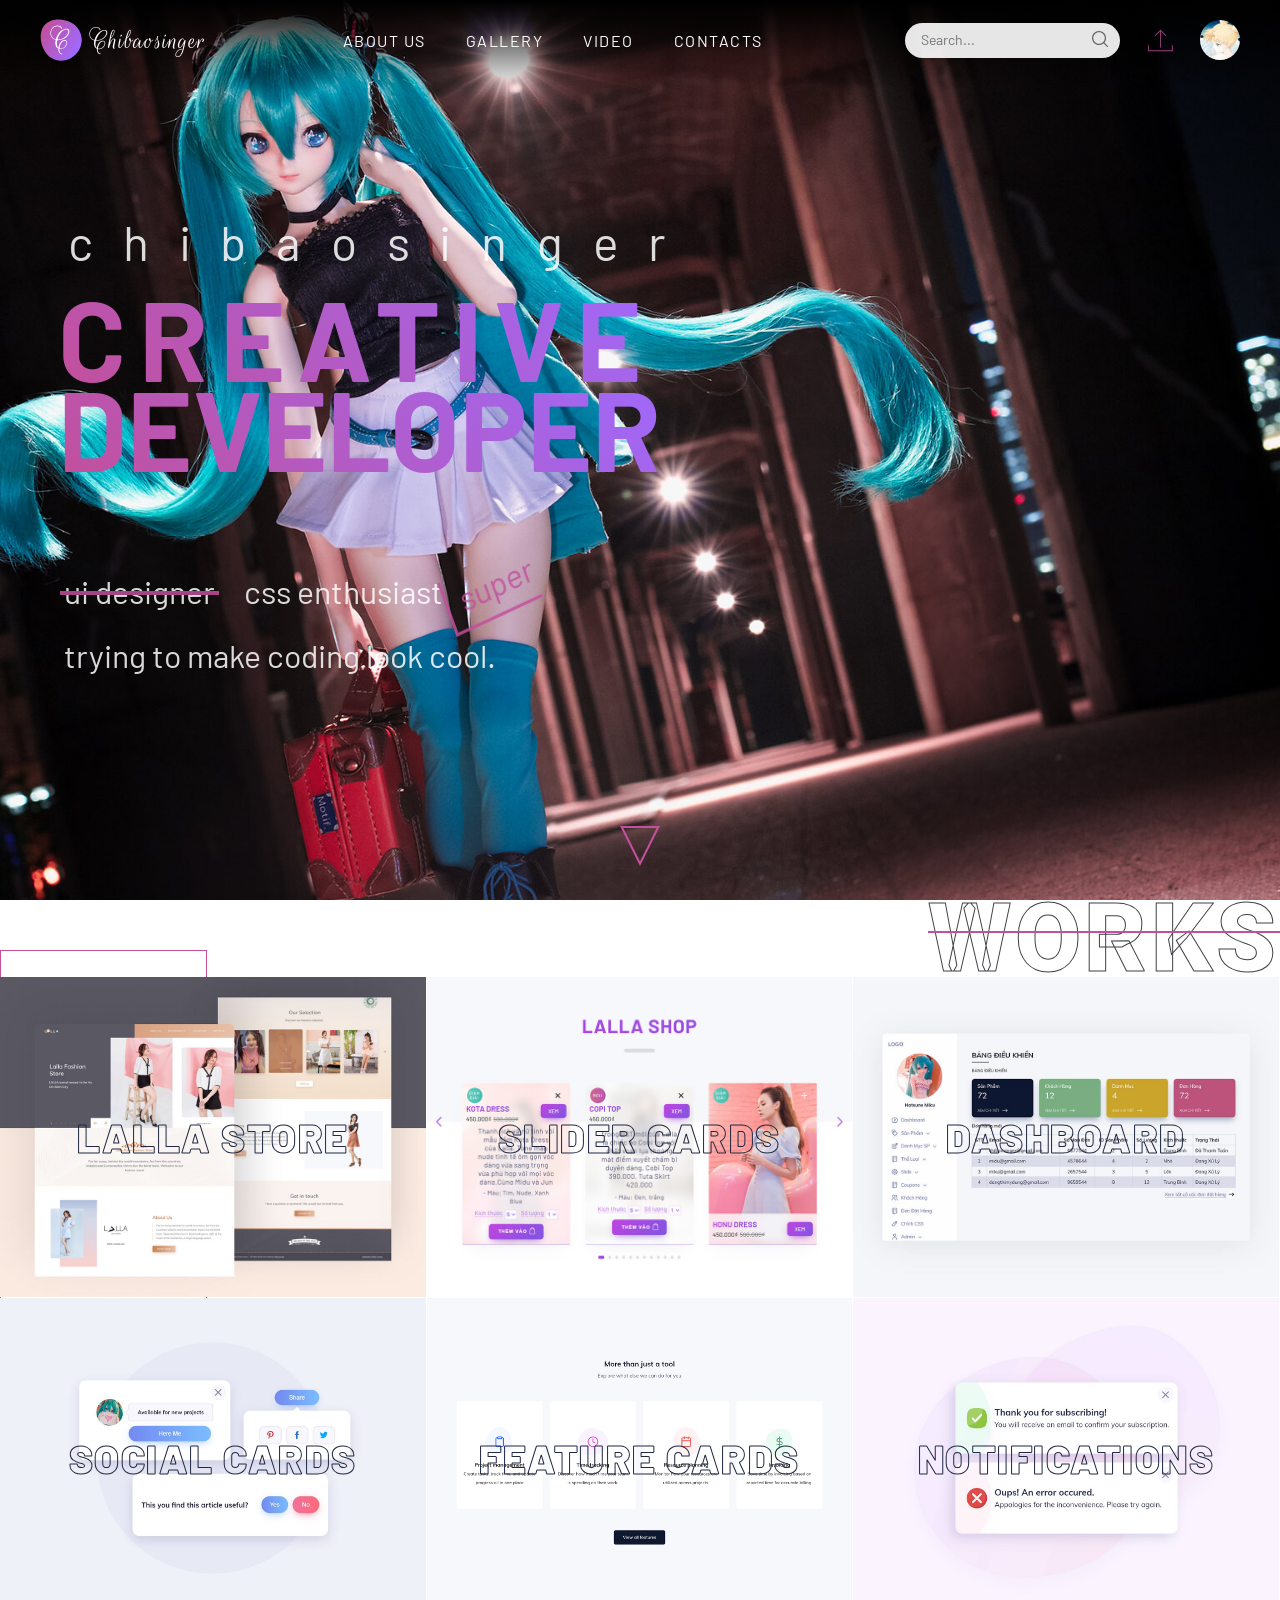
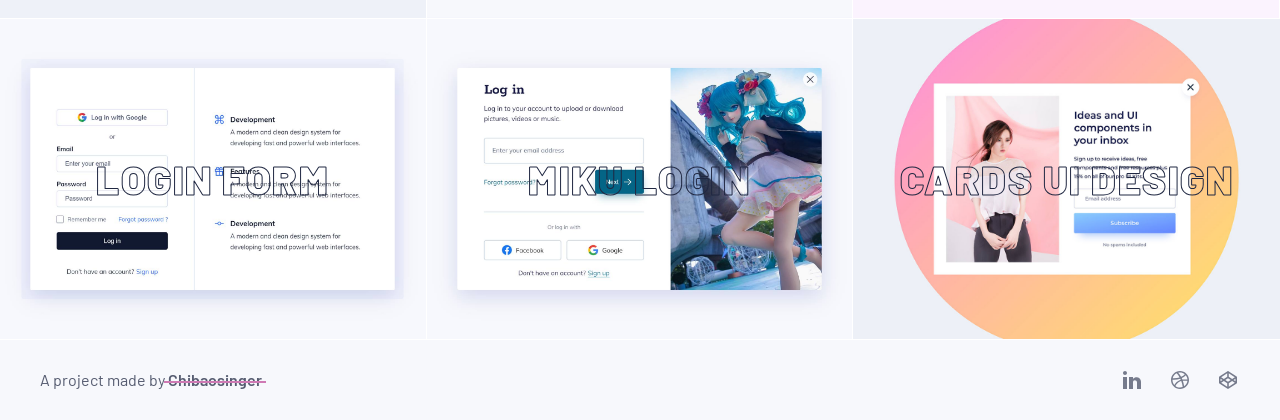
==== index.html @ 32fec5f3 "upload dailyui" ====
<!DOCTYPE html>
<html lang="en">
<head>
    <meta charset="UTF-8">
    <meta name="viewport" content="width=device-width, initial-scale=1.0">
    <title>Chibaosinger | Daily ui</title>
    <link rel="stylesheet" href="css/main.css">

    <!-- Global site tag (gtag.js) - Google Analytics -->
    <script async src="https://www.googletagmanager.com/gtag/js?id=G-BE1BBTVYL0"></script>
    <script>
        window.dataLayer = window.dataLayer || [];

        function gtag() {
            dataLayer.push(arguments);
        }
        gtag('js', new Date());

        gtag('config', 'G-BE1BBTVYL0');
    </script>

    <!-- icon and title -->
    <link rel="shortcut icon" href="assets/favicon.ico" />

    <meta name="description"
        content="daily ui, front-end enthusiast." />

    <meta name="keywords"
        content="chibaosinger, chibaosinger designer,graphic design,ui design,web design" />

    <meta property="og:title" content="chibaosinger" />
    <meta property="og:description"
        content="daily ui, front-end enthusiast." />
        <meta name="image" property="og:image" content="assets/fb_thumb.jpg" />
        <meta property="og:url" content="https://chibao121096.web.app/" />
    
</head>
<body>
    
    <div class="loader">
        <div class="loader__content">
            <span class="loader__item"></span>
            <p class="loader__text">loading...</p>
        </div>
    </div>

    <div class="wrapper" data-theme="">

        <!--Navigation-->
        <nav class="mainNav">

            <!--Menu Mobile-->
            <div class="mainNav__mobile">
    
                <div class="mainNav__mobileLinks">
                    <a href="index.html" class="mainNav__mobileLink">About Us</a>
                    <a href="https://www.youtube.com/channel/UCbzJMya81gOqGFD9CKg3mMw" class="mainNav__mobileLink">Gallery</a>
                    <a href="https://www.youtube.com/channel/UCbzJMya81gOqGFD9CKg3mMw" class="mainNav__mobileLink">Video</a>
                    <a href="index.html" class="mainNav__mobileLink">Contacts</a>
                </div>
    
                <div class="mainNav__menuIcon close">
                    <span></span>
                </div>
            </div>
            <!--end Menu Mobile-->

            <div class="mainNav__content">
                <a href="" class="mainNav__logo">
                    <img src="assets/logo.svg" alt="">
                    <p>Chibaosinger</p>
                </a>

                <div class="mainNav__links">
                    <a href="index.html" class="mainNav__link">About Us</a>
                    <a href="https://www.youtube.com/channel/UCbzJMya81gOqGFD9CKg3mMw" class="mainNav__link">Gallery</a>
                    <a href="https://www.youtube.com/channel/UCbzJMya81gOqGFD9CKg3mMw" class="mainNav__link">Video</a>
                    <a href="" class="mainNav__link">Contacts</a>
                </div>

                <div class="mainNav__menu">
                    <div class="mainNav__input">
                        <input type="search" placeholder="Search...">
                        <button class="mainNav__btnSearch" type="submit"> <img src="assets/icon-search.svg" alt=""></button>
                    </div>

                    <div class="mainNav__upload">
                        <?xml version="1.0"?>
                        <svg xmlns="http://www.w3.org/2000/svg" xmlns:xlink="http://www.w3.org/1999/xlink" version="1.1" id="Capa_1" x="0px" y="0px" viewBox="0 0 56 56" style="enable-background:new 0 0 56 56;" xml:space="preserve" width="512px" height="512px" class=""><g><g>
                            <path d="M16,17.999c0.256,0,0.512-0.098,0.707-0.293L27,7.413v35.586c0,0.553,0.448,1,1,1s1-0.447,1-1V7.413l10.293,10.293   c0.195,0.195,0.451,0.293,0.707,0.293s0.512-0.098,0.707-0.293c0.391-0.391,0.391-1.023,0-1.414L28.708,4.293   c-0.092-0.093-0.203-0.166-0.326-0.217c-0.244-0.101-0.52-0.101-0.764,0c-0.123,0.051-0.233,0.124-0.326,0.217L15.293,16.292   c-0.391,0.391-0.391,1.023,0,1.414C15.488,17.902,15.744,17.999,16,17.999z" data-original="#000000" class="active-path" data-old_color="#000000" fill="#000000"/>
                            <path d="M55,37.999c-0.552,0-1,0.447-1,1v11H2v-11c0-0.553-0.448-1-1-1s-1,0.447-1,1v13h56v-13C56,38.447,55.552,37.999,55,37.999z   " data-original="#000000" class="active-path" data-old_color="#000000" fill="#000000"/>
                        </g></g> </svg>

                    </div>

                    <div class="mainNav__profile">
                        <div class="mainNav__iconProfile">
                            <img src="assets/profile.jpg" alt="">
                        </div>

                        <div class="mainNav__profileMenu">
                            <a href="#" class="mainNav__profileText account"> <?xml version="1.0"?>
                                <svg xmlns="http://www.w3.org/2000/svg" xmlns:xlink="http://www.w3.org/1999/xlink" version="1.1" id="Capa_1" x="0px" y="0px" viewBox="0 0 483.5 483.5" style="enable-background:new 0 0 483.5 483.5;" xml:space="preserve" width="512px" height="512px"><g><g>
                                    <g>
                                        <path d="M430.75,471.2v-67.8c0-83.9-55-155.2-130.7-179.8c36.4-20.5,61.1-59.5,61.1-104.2c0-65.8-53.6-119.4-119.4-119.4    s-119.4,53.6-119.4,119.4c0,44.7,24.7,83.7,61.1,104.2c-75.8,24.6-130.7,95.9-130.7,179.8v67.8c0,6.8,5.5,12.3,12.3,12.3h353.6    C425.25,483.4,430.75,478,430.75,471.2z M146.75,119.4c0-52.3,42.6-94.9,94.9-94.9s94.9,42.6,94.9,94.9s-42.6,94.9-94.9,94.9    S146.75,171.7,146.75,119.4z M406.25,458.9H77.05v-55.6c0-90.7,73.8-164.6,164.6-164.6s164.6,73.8,164.6,164.6V458.9z" data-original="#000000" class="active-path" data-old_color="#000000" fill="#202842"/>
                                    </g>
                                </g></g> </svg>
                                Profile</a>
                            <a href="#" class="mainNav__profileText"> <?xml version="1.0"?>
                                <svg xmlns="http://www.w3.org/2000/svg" height="512px" viewBox="0 0 431.66 431" width="512px"><g><path d="m75.375 370.960938c2.796875 1.996093 6.421875 2.417968 9.601562 1.117187l110.167969-45.09375c1.625-.664063 3.046875-1.746094 4.121094-3.132813l161.113281-208.03125c10.308594-13.3125 14.863282-30.203124 12.636719-46.898437-2.222656-16.691406-11.039063-31.800781-24.480469-41.949219l-18.53125-14c-27.578125-20.683594-66.644531-15.457031-87.816406 11.75l-161.917969 209.515625c-1.230469 1.597657-1.953125 3.53125-2.070312 5.542969l-7 122.46875c-.195313 3.429688 1.382812 6.71875 4.175781 8.710938zm21.6875-110.753907 73.585938 55.1875-78.578126 32.160157zm92.070312 44.050781-87.175781-65.378906 131.488281-170.140625 86.964844 66.019531zm68.878907-267.308593c14.453125-18.566407 41.113281-22.136719 59.9375-8.019531l18.53125 14c9.175781 6.925781 15.191406 17.238281 16.710937 28.632812 1.519532 11.394531-1.589844 22.921875-8.628906 32.011719l-11.90625 15.371093-86.980469-66.03125zm0 0" data-original="#000000" class="active-path" data-old_color="#000000" fill="#202842"/><path d="m421.660156 411.367188h-411.660156c-5.523438 0-10 4.476562-10 10 0 5.523437 4.476562 10 10 10h411.660156c5.523438 0 10-4.476563 10-10 0-5.523438-4.476562-10-10-10zm0 0" data-original="#000000" class="active-path" data-old_color="#000000" fill="#202842"/></g> </svg>
                                Edit profile</a>
                            <a href="#" class="mainNav__profileText fixedIconSetting"> <svg class="iconSetting" xmlns="http://www.w3.org/2000/svg" viewBox="0 0 32 32"><g data-name="Layer 2"><path d="M21.87,28.82h-11a3.24,3.24,0,0,1-2.83-1.54l-5.78-10a2.6,2.6,0,0,1,0-2.63l5.78-10a3.24,3.24,0,0,1,2.83-1.54h11A3.24,3.24,0,0,1,24.7,4.72l5.78,10a2.6,2.6,0,0,1,0,2.63l-5.78,10A3.24,3.24,0,0,1,21.87,28.82Zm-11-24.14a1.77,1.77,0,0,0-1.54.79l-5.78,10a1.1,1.1,0,0,0,0,1.13l5.78,10a1.77,1.77,0,0,0,1.54.79h11a1.77,1.77,0,0,0,1.54-.79l5.78-10a1.1,1.1,0,0,0,0-1.13l-5.78-10a1.77,1.77,0,0,0-1.54-.79Z"/><path d="M16.37,21.75A5.75,5.75,0,1,1,22.12,16,5.76,5.76,0,0,1,16.37,21.75Zm0-10A4.25,4.25,0,1,0,20.62,16,4.25,4.25,0,0,0,16.37,11.75Z"/></g></svg>
                                Setting account</a>
                            <a href="#" class="mainNav__profileText"> <?xml version="1.0"?>
                                <svg xmlns="http://www.w3.org/2000/svg" xmlns:xlink="http://www.w3.org/1999/xlink" version="1.1" id="Capa_1" x="0px" y="0px" viewBox="0 0 56 56" style="enable-background:new 0 0 56 56;" xml:space="preserve" width="512px" height="512px"><g><g>
                                    <path d="M35.31,5.042c-0.532-0.155-1.085,0.15-1.24,0.68s0.149,1.085,0.68,1.24C44.906,9.932,52,19.405,52,30   c0,13.233-10.767,24-24,24S4,43.233,4,30C4,19.392,11.105,9.915,21.279,6.953c0.53-0.154,0.835-0.709,0.681-1.239   c-0.153-0.53-0.708-0.839-1.239-0.681C9.698,8.241,2,18.508,2,30c0,14.337,11.663,26,26,26s26-11.663,26-26   C54,18.522,46.314,8.26,35.31,5.042z" data-original="#000000" class="active-path" data-old_color="#000000" fill="#202842"/>
                                    <path d="M28,27c0.553,0,1-0.447,1-1V1c0-0.553-0.447-1-1-1s-1,0.447-1,1v25C27,26.553,27.447,27,28,27z" data-original="#000000" class="active-path" data-old_color="#000000" fill="#202842"/>
                                </g></g> </svg>
                                Log out</a>
                        </div>
                    </div>

                    <div class="mainNav__menuIcon open">
                        <span></span>
                    </div>
                </div>
            </div>
            
        </nav>
        <!--end Navigation-->

        <!--Header-->
        <header class="mainHeading">
        </header>
        <!-- end Header-->

        <!--Video-->
        <section class="videos">
            <div class="mainTitle"><h3 class="sectionTitle">works</h3></div>
            <div class="videos__content"></div>

            <div class="modal">

                <div class="modal__container">
                    <i class="modal__icon">
                        <svg version="1.1" viewBox="0 0 24 24" xmlns="http://www.w3.org/2000/svg"
                            xmlns:xlink="http://www.w3.org/1999/xlink">
                            <g fill="">
                                <path opacity="0" d="M0,0h24v24h-24Z" transform="matrix(-1,1.22465e-16,-1.22465e-16,-1,24,24)">
                                </path>
                                <path
                                    d="M13.41,12l4.3,-4.29l6.9121e-08,-6.91211e-08c0.392122,-0.392122 0.392122,-1.02788 -1.38242e-07,-1.42c-0.392122,-0.392122 -1.02788,-0.392122 -1.42,1.38242e-07l-4.29,4.3l-4.29,-4.3l6.9121e-08,6.91211e-08c-0.392122,-0.392122 -1.02788,-0.392122 -1.42,-1.38242e-07c-0.392122,0.392122 -0.392122,1.02788 -1.38242e-07,1.42c0,0 0,1.77636e-15 0,1.77636e-15l4.3,4.29l-4.3,4.29l2.29995e-08,-2.28117e-08c-0.392122,0.38892 -0.394718,1.02208 -0.00579837,1.4142c0.00192484,0.00194069 0.00385763,0.00387348 0.00579832,0.00579832l-3.12092e-08,-3.14662e-08c0.38892,0.392122 1.02208,0.394718 1.4142,0.00579839c0.00194069,-0.00192484 0.00387348,-0.00385763 0.00579832,-0.00579832l4.29,-4.3l4.29,4.3l-3.12092e-08,-3.14662e-08c0.38892,0.392122 1.02208,0.394718 1.4142,0.00579839c0.00194069,-0.00192484 0.00387348,-0.00385763 0.00579832,-0.00579832l4.18882e-08,-4.15461e-08c0.392122,-0.38892 0.394718,-1.02208 0.00579824,-1.4142c-0.00192484,-0.00194069 -0.00385763,-0.00387348 -0.00579832,-0.00579832Z">
                                </path>
                            </g>
                        </svg>
                    </i>

                    <div class="modal__video">
                        <div class="modal__code">
                            <iframe width="1920" height="1080" src="" frameborder="0"
                                allow="accelerometer; autoplay; encrypted-media; gyroscope; picture-in-picture"
                                allowfullscreen></iframe>
                        </div>
                    </div>

                </div>

            </div>
        </section>
        <!--end Video-->

        <div class="backTop"></div>

        <!--Footer-->
        <footer class="footer">
            <p class="footer__text">A project made by <a href="https://www.facebook.com/profile.php?id=100022732097900" target="_blank" rel="noopener"
                    class="link">Chibaosinger</a></p>
            <div class="footer__icons">

                <a href="#" target="_blank" rel="noopener"
                    class="footer__icon linkedin"><span></span>
                    <p>Linkedin</p>
                </a>

                <a href="#" target="_blank" rel="noopener"
                    class="footer__icon dribbble"><span></span>
                    <p>Dribbble</p>
                </a>

                <a href="#" target="_blank" rel="noopener"
                    class="footer__icon codepen"><span></span>
                    <p>Codepen</p>
                </a>
            </div>
        </footer>
        <!--end Footer-->

        <!--Control Menu-->
        <div class="controlMenu">
            <a class="controlMenu__icon">
                <?xml version="1.0"?>
                <svg xmlns="http://www.w3.org/2000/svg" xmlns:xlink="http://www.w3.org/1999/xlink" version="1.1" id="Capa_1" x="0px" y="0px" viewBox="0 0 476.912 476.912" style="enable-background:new 0 0 476.912 476.912;" xml:space="preserve" width="512px" height="512px"><g><g>
                    <g>
                        <path d="M461.776,209.408L249.568,4.52c-6.182-6.026-16.042-6.026-22.224,0L15.144,209.4c-3.124,3.015-4.888,7.17-4.888,11.512    c0,8.837,7.164,16,16,16h28.2v224c0,8.837,7.163,16,16,16h112c8.837,0,16-7.163,16-16v-128h80v128c0,8.837,7.163,16,16,16h112    c8.837,0,16-7.163,16-16v-224h28.2c4.338,0,8.489-1.761,11.504-4.88C468.301,225.678,468.129,215.549,461.776,209.408z     M422.456,220.912c-8.837,0-16,7.163-16,16v224h-112v-128c0-8.837-7.163-16-16-16h-80c-8.837,0-16,7.163-16,16v128h-112v-224    c0-8.837-7.163-16-16-16h-28.2l212.2-204.88l212.28,204.88H422.456z" data-original="#000000" class="active-path" data-old_color="#000000" fill="#202842"/>
                    </g>
                </g></g> </svg>

                <p class="controlMenu__name">Home</p>
            </a>

            <a href="https://www.youtube.com/watch?v=fgOBjSFCDj8" class="controlMenu__icon">
                <?xml version="1.0"?>
                <svg xmlns="http://www.w3.org/2000/svg" xmlns:xlink="http://www.w3.org/1999/xlink" version="1.1" id="Capa_1" x="0px" y="0px" viewBox="0 0 58 58" style="enable-background:new 0 0 58 58;" xml:space="preserve" width="512px" height="512px" class=""><g><g>
                    <path d="M57,6H1C0.448,6,0,6.447,0,7v44c0,0.553,0.448,1,1,1h56c0.552,0,1-0.447,1-1V7C58,6.447,57.552,6,57,6z M56,50H2V8h54V50z" data-original="#000000" class="active-path" data-old_color="#000000" fill="#202842"/>
                    <path d="M16,28.138c3.071,0,5.569-2.498,5.569-5.568C21.569,19.498,19.071,17,16,17s-5.569,2.498-5.569,5.569   C10.431,25.64,12.929,28.138,16,28.138z M16,19c1.968,0,3.569,1.602,3.569,3.569S17.968,26.138,16,26.138s-3.569-1.601-3.569-3.568   S14.032,19,16,19z" data-original="#000000" class="active-path" data-old_color="#000000" fill="#202842"/>
                    <path d="M7,46c0.234,0,0.47-0.082,0.66-0.249l16.313-14.362l10.302,10.301c0.391,0.391,1.023,0.391,1.414,0s0.391-1.023,0-1.414   l-4.807-4.807l9.181-10.054l11.261,10.323c0.407,0.373,1.04,0.345,1.413-0.062c0.373-0.407,0.346-1.04-0.062-1.413l-12-11   c-0.196-0.179-0.457-0.268-0.72-0.262c-0.265,0.012-0.515,0.129-0.694,0.325l-9.794,10.727l-4.743-4.743   c-0.374-0.373-0.972-0.392-1.368-0.044L6.339,44.249c-0.415,0.365-0.455,0.997-0.09,1.412C6.447,45.886,6.723,46,7,46z" data-original="#000000" class="active-path" data-old_color="#000000" fill="#202842"/>
                </g></g> </svg>

                <p class="controlMenu__name">Gallery</p>
            </a>

            <a href="https://www.youtube.com/watch?v=fgOBjSFCDj8" class="controlMenu__icon active">
                <?xml version="1.0"?>
                <svg xmlns="http://www.w3.org/2000/svg" xmlns:xlink="http://www.w3.org/1999/xlink" version="1.1" id="Layer_1" x="0px" y="0px" viewBox="0 0 512 512" style="enable-background:new 0 0 512 512;" xml:space="preserve" width="512px" height="512px"><g><g>
                    <g>
                        <g>
                            <path d="M256,0C114.833,0,0,114.844,0,256s114.833,256,256,256s256-114.844,256-256S397.167,0,256,0z M256,490.667     C126.604,490.667,21.333,385.396,21.333,256S126.604,21.333,256,21.333S490.667,126.604,490.667,256S385.396,490.667,256,490.667     z" data-original="#000000" class="active-path" data-old_color="#000000" fill="#202842"/>
                            <path d="M357.771,247.031l-149.333-96c-3.271-2.135-7.5-2.25-10.875-0.396C194.125,152.51,192,156.094,192,160v192     c0,3.906,2.125,7.49,5.563,9.365c1.583,0.865,3.354,1.302,5.104,1.302c2,0,4.021-0.563,5.771-1.698l149.333-96     c3.042-1.958,4.896-5.344,4.896-8.969S360.813,248.99,357.771,247.031z M213.333,332.458V179.542L332.271,256L213.333,332.458z" data-original="#000000" class="active-path" data-old_color="#000000" fill="#202842"/>
                        </g>
                    </g>
                </g></g> </svg>

                <p class="controlMenu__name">Video</p>
            </a>

            <a class="controlMenu__icon">
                <?xml version="1.0"?>
                <svg xmlns="http://www.w3.org/2000/svg" xmlns:xlink="http://www.w3.org/1999/xlink" version="1.1" id="Layer_1" x="0px" y="0px" viewBox="0 0 512 512" style="enable-background:new 0 0 512 512;" xml:space="preserve" width="512px" height="512px"><g><g>
                    <g>
                        <g>
                            <path d="M469.333,282.895V106.667c0-23.531-19.135-42.667-42.667-42.667h-198.25l-39.542-39.542c-2-2-4.708-3.125-7.542-3.125     H42.667C19.135,21.333,0,40.469,0,64v298.667c0,23.531,19.135,42.667,42.667,42.667h239.215     c13.977,49.173,59.191,85.333,112.785,85.333c64.698,0,117.333-52.635,117.333-117.333     C512,336.977,495.376,304.434,469.333,282.895z M277.874,384H42.667c-11.76,0-21.333-9.573-21.333-21.333V64     c0-11.76,9.573-21.333,21.333-21.333h134.25l39.542,39.542c2,2,4.708,3.125,7.542,3.125h202.667     c11.76,0,21.333,9.573,21.333,21.333v162.286C431.977,260.733,413.879,256,394.667,256c-64.698,0-117.333,52.635-117.333,117.333     C277.333,376.934,277.555,380.482,277.874,384z M394.667,469.333c-52.938,0-96-43.063-96-96c0-52.938,43.063-96,96-96     s96,43.063,96,96C490.667,426.271,447.604,469.333,394.667,469.333z" data-original="#000000" class="active-path" data-old_color="#000000" fill="#202842"/>
                            <path d="M429.792,387.125l-24.458,24.458v-102.25c0-5.896-4.771-10.667-10.667-10.667S384,303.438,384,309.333v102.25     l-24.458-24.458c-4.167-4.167-10.917-4.167-15.083,0c-4.167,4.167-4.167,10.917,0,15.083l42.667,42.667     c2.083,2.083,4.813,3.125,7.542,3.125s5.458-1.042,7.542-3.125l42.667-42.667c4.167-4.167,4.167-10.917,0-15.083     C440.708,382.958,433.958,382.958,429.792,387.125z" data-original="#000000" class="active-path" data-old_color="#000000" fill="#202842"/>
                        </g>
                    </g>
                </g></g> </svg>

                <p class="controlMenu__name">Download</p>
            </a>

            <a class="controlMenu__icon">
                <?xml version="1.0"?>
                <svg xmlns="http://www.w3.org/2000/svg" xmlns:xlink="http://www.w3.org/1999/xlink" version="1.1" id="Capa_1" x="0px" y="0px" viewBox="0 0 483.5 483.5" style="enable-background:new 0 0 483.5 483.5;" xml:space="preserve" width="512px" height="512px"><g><g>
                    <g>
                        <path d="M430.75,471.2v-67.8c0-83.9-55-155.2-130.7-179.8c36.4-20.5,61.1-59.5,61.1-104.2c0-65.8-53.6-119.4-119.4-119.4    s-119.4,53.6-119.4,119.4c0,44.7,24.7,83.7,61.1,104.2c-75.8,24.6-130.7,95.9-130.7,179.8v67.8c0,6.8,5.5,12.3,12.3,12.3h353.6    C425.25,483.4,430.75,478,430.75,471.2z M146.75,119.4c0-52.3,42.6-94.9,94.9-94.9s94.9,42.6,94.9,94.9s-42.6,94.9-94.9,94.9    S146.75,171.7,146.75,119.4z M406.25,458.9H77.05v-55.6c0-90.7,73.8-164.6,164.6-164.6s164.6,73.8,164.6,164.6V458.9z" data-original="#000000" class="active-path" data-old_color="#000000" fill="#202842"/>
                    </g>
                </g></g> </svg>

                <p class="controlMenu__name">Profile</p>
            </a>
        </div>
        <!--end Control Menu-->

    </div>

    <script src="js/main.js"></script>
</body>
</html>
---- css/main.css ----
@import url(https://fonts.googleapis.com/css?family=Barlow:300,400,500,600,700&display=swap);@import url(https://fonts.googleapis.com/css?family=Roboto:100,300,400,500,700,900&display=swap);@import url(https://fonts.googleapis.com/css?family=Source+Code+Pro:200,300,400,500,600,700,900);@import url(https://fonts.googleapis.com/css2?family=Rouge+Script&display=swap);:root{--bg:#fff}:root{--bgvideos:#fff}:root{--bgfooter:#151617}:root{--bgnav:rgba(239,241,248,.7)}:root{--colortext:#202842}::-webkit-scrollbar{width:0}@-webkit-keyframes enterLeft{0%{opacity:0;-webkit-transform:translateX(-100%);transform:translateX(-100%)}}@keyframes enterLeft{0%{opacity:0;-webkit-transform:translateX(-100%);transform:translateX(-100%)}}:focus{outline:0}[class~=link]{position:relative}*{margin-left:0}[class~=link]{font-weight:600}[class~=link]{display:-webkit-inline-box}[class~=link]{display:-ms-inline-flexbox}[class~=link]{display:inline-flex}[class~=link]{-webkit-box-pack:center}*{margin-bottom:0}[class~=link]{-ms-flex-pack:center}*{margin-right:0}*{margin-top:0}[class~=link]{justify-content:center}*{padding-left:0}[class~=link]{-webkit-box-align:center}[class~=link]{-ms-flex-align:center}*,.mainNav{padding-bottom:0}[class~=link]{align-items:center}[class~=link]{-webkit-transition:all .2s ease}*{padding-right:0}*,.mainNav{padding-top:0}[class~=link]{transition:all .2s ease}.noscroll{overflow:hidden}.link:before{content:""}*{list-style:none}*{border-left-width:0}.mainNav{-webkit-user-select:none}.mainNav{-moz-user-select:none}.mainNav{-ms-user-select:none}*{border-bottom-width:0}.mainNav{user-select:none}.mainNav{color:#fff}.mainNav{width:100%}*{border-right-width:0}.link:before{position:absolute}.mainNav{padding-left:30pt}*{border-top-width:0}*{border-left-style:none}body{font-family:Barlow,sans-serif}*{border-bottom-style:none}*{border-right-style:none}.mainNav{padding-right:30pt}*{border-top-style:none}*{border-left-color:currentColor}*{border-bottom-color:currentColor}*,.mainNav{-webkit-box-sizing:border-box}*,.mainNav{box-sizing:border-box}*{border-right-color:currentColor}.mainNav{position:fixed}.mainNav{z-index:4}*{border-top-color:currentColor}[class~=mainNav__content]{display:-webkit-box}[class~=mainNav__content]{display:-ms-flexbox}[class~=mainNav__content]{display:flex}*{border-image:none}*{-webkit-tap-highlight-color:transparent}[class~=mainNav__content]{-webkit-box-pack:justify}body{background-color:var(--bg)}.link:before{height:.020833333in}*{text-decoration:none}[class~=mainNav__content]{-ms-flex-pack:justify}*{color:inherit}[class~=mainNav__content]{justify-content:space-between}.link:before{background-color:#c2509c}[class~=mainNav__content]{-webkit-box-align:center}[class~=mainNav__content]{-ms-flex-align:center}.link:before{-webkit-transform:translateY(2px)}[class~=mainNav__content]{align-items:center}body{overflow-x:hidden}[class~=mainNav__content]{height:80px}.link:before{transform:translateY(2px)}.link:before{-webkit-transition:all .2s ease}.link:before{transition:all .2s ease}@media screen and (max-width:799px){[class~=mainNav__content]{height:.625in}}[class~=mainNav]:before{content:""}[class~=mainNav][class~=sticky]:before{opacity:1}[class~=mainNav]:before{position:absolute}[class~=mainNav]:before{width:100%}[class~=mainNav]:before{height:100%}[class~=mainNav]:before{left:0}[class~=mainNav][class~=sticky]:before{-webkit-transform:translateY(0)}[class~=mainNav]:before{top:0}[class~=mainNav]:before{-webkit-backdrop-filter:blur(5px)}[class~=mainNav][class~=sticky]:before{transform:translateY(0)}[class~=mainNav]:before{backdrop-filter:blur(5px)}[class~=mainNav]:before{background-color:var(--bgNav)}.mainNav.sticky-out:before,[class~=mainNav]:before{opacity:0}[class~=mainNav]:before{z-index:-1}[class~=mainNav]:before{-webkit-transition:all .4s ease}[class~=mainNav]:before{transition:all .4s ease}.mainNav.sticky-out:before,[class~=mainNav]:before{-webkit-transform:translateY(-100%)}.mainNav.sticky-out:before,[class~=mainNav]:before{transform:translateY(-100%)}[class~=mainNav]:before{-webkit-box-shadow:0 .125pc .104166667in rgba(0,0,0,.2)}[class~=mainNav]:before{box-shadow:0 .020833333in .625pc rgba(0,0,0,.2)}[class~=mainNav][class~=sticky]{color:#202842}@media screen and (max-width:799px){[class~=mainNav]{padding-left:.5pc}[class~=mainNav]{padding-bottom:0}[class~=mainNav]{padding-right:.5pc}[class~=mainNav]{padding-top:0}}.mainNav__logo{display:-webkit-box}.mainNav__logo{display:-ms-flexbox}.mainNav__logo{display:flex}.mainNav__logo{-webkit-box-pack:center}[class~=mainNav__logo] img{width:2.625pc}.mainNav__logo{-ms-flex-pack:center}[class~=mainNav__logo] img{margin-right:.104166667in}.mainNav__logo{justify-content:center}.mainNav__logo{-webkit-box-align:center}.mainNav__logo{-ms-flex-align:center}.mainNav__logo{align-items:center}.mainNav__logo{cursor:pointer}.mainNav__logo{color:#fff}@media screen and (max-width:799px){[class~=mainNav__logo] img{margin-right:7.5pt}[class~=mainNav__logo] img{margin-left:.052083333in}}.mainNav__logo p:before{content:""}.mainNav__logo p:before{position:absolute}.mainNav__logo p:before{width:0}[class~=mainNav__logo] p{font-family:"Rouge Script",cursive}[class~=mainNav__logo] p{font-size:1.75pc}[class~=mainNav__logo] p{letter-spacing:.010416667in}.mainNav__logo p:before{height:.020833333in}[class~=mainNav__logo] p{display:-webkit-box}.mainNav__logo p:before{background-color:#c2509c}[class~=mainNav__logo] p{display:-ms-flexbox}[class~=mainNav__logo] p{display:flex}.mainNav__logo p:before{-webkit-transform:translateY(2px)}[class~=mainNav__logo] p{-webkit-box-pack:center}[class~=mainNav__logo] p{-ms-flex-pack:center}[class~=mainNav__logo] p{justify-content:center}[class~=mainNav__logo] p{-webkit-box-align:center}[class~=mainNav__logo] p{-ms-flex-align:center}.mainNav__logo p:before{transform:translateY(2px)}[class~=mainNav__logo] p{align-items:center}.mainNav__logo p:before,[class~=mainNav__logo] p{-webkit-transition:all .2s ease}[class~=mainNav__logo] p{position:relative}.mainNav__logo p:before,[class~=mainNav__logo] p{transition:all .2s ease}@media screen and (max-width:512px){[class~=mainNav__logo] p{display:none}}[class~=mainNav][class~=sticky] [class~=mainNav__input] input{background-color:rgba(32,40,66,.1)}[class~=mainNav][class~=sticky] [class~=mainNav__logo]{color:#202842}[class~=mainNav__links]{display:-webkit-box}[class~=mainNav__links]{display:-ms-flexbox}[class~=mainNav__links]{display:flex}@media screen and (max-width:1100px){.mainNav__links{display:none}}[class~=mainNav__link]{font-family:Barlow,sans-serif}[class~=mainNav__link]{letter-spacing:.015625in}[class~=mainNav__link]:before{content:""}[class~=mainNav__link]:before{position:absolute}[class~=mainNav__link]{font-size:12pt}[class~=mainNav__link]{text-transform:uppercase}[class~=mainNav__link]{font-weight:400}[class~=mainNav__link]{margin-right:24pt}[class~=mainNav__link]:before{width:0}.mainNav__input,[class~=mainNav__link]{position:relative}[class~=mainNav__link]{padding-left:.25pc}[class~=mainNav__link]{padding-bottom:.020833333in}[class~=mainNav__link]:before{height:1.5pt}[class~=mainNav__link]:before{background-color:#c2509c}[class~=mainNav__link]{padding-right:.25pc}[class~=mainNav__link]:before{-webkit-transform:translateY(2px)}[class~=mainNav__link]:before{transform:translateY(2px)}[class~=mainNav__link]{padding-top:.020833333in}[class~=mainNav__link],[class~=mainNav__link]:before{-webkit-transition:all .2s ease}[class~=mainNav__link]{display:-webkit-box}[class~=mainNav__link]{display:-ms-flexbox}[class~=mainNav__link]{display:flex}.mainNav__input,[class~=mainNav__link],[class~=mainNav__menu]{-webkit-box-pack:center}.mainNav__input,[class~=mainNav__link],[class~=mainNav__menu]{-ms-flex-pack:center}.mainNav__input,[class~=mainNav__link],[class~=mainNav__menu]{justify-content:center}.mainNav__input,[class~=mainNav__link],[class~=mainNav__menu]{-webkit-box-align:center}.mainNav__input,[class~=mainNav__link],[class~=mainNav__menu]{-ms-flex-align:center}.mainNav__input,[class~=mainNav__link],[class~=mainNav__menu]{align-items:center}[class~=mainNav__link],[class~=mainNav__link]:before{transition:all .2s ease}[class~=mainNav__menu]{display:-webkit-box}[class~=mainNav__menu]{display:-ms-flexbox}[class~=mainNav__menu]{display:flex}[class~=mainNav__menu]{margin-left:.375pc}.mainNav__input{display:-webkit-box}.mainNav__input{display:-ms-flexbox}.mainNav__input{display:flex}.mainNav__input{margin-right:15pt}[class~=mainNav__link]:last-child{margin-right:0}@media screen and (max-width:799px){[class~=mainNav__input]{margin-right:.625pc}}@media screen and (max-width:512px){[class~=mainNav__input]{margin-right:4.5pt}}[class~=mainNav__input] input{background-color:rgba(255,255,255,.9)}[class~=mainNav__input] input{width:100%}[class~=mainNav__input] input{padding-left:16px}[class~=mainNav__input] input{padding-right:22.5pt}[class~=mainNav__input] input{border-radius:1.25pc}[class~=mainNav__input] input{color:rgba(0,0,0,.9)}[class~=mainNav__input] input{height:.364583333in}[class~=mainNav__input] input{-webkit-transition:all .2s ease}[class~=mainNav__input] input{transition:all .2s ease}@media screen and (max-width:512px){[class~=mainNav__input] input{background-color:rgba(255,255,255,.8)}}.mainNav__btnSearch{position:absolute}[class~=mainNav__input] input::-webkit-input-placeholder{font-family:Barlow,sans-serif}.mainNav__btnSearch{right:.104166667in}[class~=mainNav__input] input::-webkit-input-placeholder{font-size:10.5pt}[class~=mainNav__input] input:focus::-webkit-input-placeholder{opacity:0}.mainNav__btnSearch{background-color:transparent}[class~=mainNav__input] input:focus::-webkit-input-placeholder{-webkit-transform:translateX(5%)}[class~=mainNav__input] input::-webkit-input-placeholder{font-weight:400}[class~=mainNav__input] input::-webkit-input-placeholder{-webkit-transition:all .2s ease}[class~=mainNav__input] input:focus::-webkit-input-placeholder{transform:translateX(5%)}[class~=mainNav__input] input::-webkit-input-placeholder{transition:all .2s ease}.mainNav__btnSearch{width:15pt}[class~=mainNav__input] input:-ms-input-placeholder{font-family:Barlow,sans-serif}.mainNav__btnSearch{height:1.25pc}.mainNav__btnSearch{-webkit-transition:all .3s ease}.mainNav__btnSearch{transition:all .3s ease}.mainNav__input input:focus:-ms-input-placeholder{opacity:0}.mainNav__btnSearch,[class~=mainNav__upload]{cursor:pointer}[class~=mainNav__input] input:-ms-input-placeholder{font-size:.875pc}.mainNav__input input:focus:-ms-input-placeholder{transform:translateX(5%)}[class~=mainNav__upload]{margin-right:.208333333in}[class~=mainNav__input] input:focus::-ms-input-placeholder{opacity:0}[class~=mainNav__input] input:-ms-input-placeholder{font-weight:400}[class~=mainNav__upload]{display:-webkit-box}[class~=mainNav__input] input:-ms-input-placeholder{-webkit-transition:all .2s ease}[class~=mainNav__upload]{display:-ms-flexbox}[class~=mainNav__upload]{display:flex}[class~=mainNav__upload]{-webkit-box-pack:center}[class~=mainNav__upload] svg g path{fill:#c2509c}[class~=mainNav__input] input:-ms-input-placeholder{transition:all .2s ease}[class~=mainNav__upload]{-ms-flex-pack:center}[class~=mainNav__upload]{justify-content:center}[class~=mainNav__input] input::-ms-input-placeholder{font-family:Barlow,sans-serif}[class~=mainNav__upload]{-webkit-box-align:center}[class~=mainNav__input] input:focus::-ms-input-placeholder{transform:translateX(5%)}[class~=mainNav__btnSearch]:hover{-webkit-transform:scale(1.02)}[class~=mainNav__upload]{-ms-flex-align:center}[class~=mainNav__upload]{align-items:center}[class~=mainNav__input] input::-ms-input-placeholder{font-size:.875pc}[class~=mainNav__upload]{min-width:40px}[class~=mainNav__upload]{height:.416666667in}[class~=mainNav__upload]{border-radius:50%}[class~=mainNav__upload]{position:relative}[class~=mainNav__upload]{-webkit-transition:all .4s ease}[class~=mainNav__upload]{transition:all .4s ease}[class~=mainNav__input] input::-ms-input-placeholder{font-weight:400}[class~=mainNav__input] input::-ms-input-placeholder{-webkit-transition:all .2s ease}[class~=mainNav__input] input:focus::placeholder{opacity:0}[class~=mainNav__input] input:focus::placeholder{-webkit-transform:translateX(5%)}[class~=mainNav__upload]{opacity:.8}[class~=mainNav__input] input::-ms-input-placeholder{transition:all .2s ease}[class~=mainNav__input] input:focus::placeholder{transform:translateX(5%)}[class~=mainNav__input] input::placeholder{font-family:Barlow,sans-serif}[class~=mainNav__input] input::placeholder{font-size:.875pc}[class~=mainNav__input] input::placeholder{font-weight:400}[class~=mainNav__upload] svg:hover{opacity:.5}[class~=mainNav__input] input::placeholder{-webkit-transition:all .2s ease}[class~=mainNav__input] input::placeholder{transition:all .2s ease}[class~=mainNav__btnSearch] img{width:.166666667in}[class~=mainNav__btnSearch] img{height:16px}[class~=mainNav__btnSearch] img{margin-top:1px}[class~=mainNav__upload] svg{width:1.5625pc}[class~=mainNav__btnSearch]:hover{transform:scale(1.02)}[class~=mainNav__upload] svg{height:1.5625pc}[class~=mainNav__btnSearch]:hover{opacity:.6}@media screen and (max-width:799px){[class~=mainNav__upload] svg g path{fill:#fff}}@media screen and (max-width:799px){[class~=mainNav__upload]{margin-right:.625pc}}@media screen and (max-width:512px){[class~=mainNav__upload]{margin-right:.0625in}}[class~=mainNav][class~=sticky] [class~=mainNav__link]{-webkit-box-shadow:inset 0 -.104166667in 0 transparent}[class~=mainNav__profile]{width:40px}[class~=mainNav__profile]{height:2.5pc}[class~=mainNav__profile]{border-radius:100%}[class~=mainNav__profile]{cursor:pointer}[class~=mainNav][class~=sticky] [class~=mainNav__link]{box-shadow:inset 0 -.104166667in 0 transparent}.mainNav.sticky .mainNav__upload svg g path{fill:#c2509c}@media screen and (max-width:799px){[class~=mainNav__profile]{margin-right:.072916667in}}[class~=mainNav__profileMenu]{width:172.5pt}[class~=mainNav__profileMenu]{background-color:#fff}.mainNav__profile img{width:30pt}[class~=mainNav__profileMenu]{border-radius:.052083333in}[class~=mainNav__profileMenu]{-webkit-box-shadow:0 .3125pc .208333333in -3.75pt rgba(0,0,0,.1)}[class~=mainNav__profileMenu]{box-shadow:0 .3125pc .208333333in -.052083333in rgba(0,0,0,.1)}.mainNav__profile img{height:2.5pc}[class~=mainNav__profileMenu]{position:absolute}[class~=mainNav__profileMenu]{top:60pt}[class~=mainNav__profileMenu]{right:1.25pc}[class~=mainNav__profileMenu]{padding-left:.15625in}[class~=mainNav__profileMenu]{padding-bottom:.15625in}[class~=mainNav__profileMenu]{padding-right:.15625in}[class~=mainNav__profileMenu]{padding-top:.15625in}.mainNav__profile img{border-radius:100%}[class~=mainNav__profileMenu]{display:-webkit-box}[class~=mainNav__profileMenu]{display:-ms-flexbox}.mainNav__profile img{-o-object-fit:cover}[class~=mainNav__profileMenu]{display:flex}[class~=mainNav__profileMenu]{-webkit-box-orient:vertical}[class~=mainNav__profileMenu]{-webkit-box-direction:normal}[class~=mainNav__profileMenu]{-ms-flex-direction:column}.mainNav__profile img{object-fit:cover}[class~=mainNav__profileMenu]{flex-direction:column}[class~=mainNav__profileMenu]{-webkit-transform:translateY(20px)}[class~=mainNav__profileMenu]{transform:translateY(20px)}[class~=mainNav__profileMenu]{-webkit-transition:all .4s ease}[class~=mainNav__profileMenu]{transition:all .4s ease}[class~=mainNav__profileMenu]{visibility:hidden}[class~=mainNav__profileMenu]{opacity:0}@media screen and (max-width:799px){[class~=mainNav__profileMenu]{top:4.375pc}[class~=mainNav__profileMenu]{right:15px}[class~=mainNav__profileMenu]{padding-left:.625pc}[class~=mainNav__profileMenu]{padding-bottom:.625pc}[class~=mainNav__profileMenu]{padding-right:.625pc}[class~=mainNav__profileMenu]{padding-top:.625pc}}.mainNav__profileMenu:before{content:""}.mainNav__profileMenu:before{position:absolute}.mainNav__profileMenu:before{width:20px}.mainNav__profileMenu:before{height:.208333333in}.mainNav__profileMenu:before{border-radius:.0625pc}.mainNav__profileMenu:before{background-color:#fff}.mainNav__profileMenu:before{top:-.5625pc}.mainNav__profileMenu:before{right:30px}.mainNav__profileMenu:before{-webkit-transform:rotate(45deg)}.mainNav__profileMenu:before{transform:rotate(45deg)}@media screen and (max-width:799px){[class~=mainNav__profileMenu]:before{right:47px}}[class~=mainNav__profileText]{margin-bottom:.104166667in}[class~=mainNav__profileText]{color:var(--colorText)}[class~=mainNav__profileText]{font-family:Barlow,sans-serif}[class~=mainNav__profileText]{font-size:13.5pt}[class~=mainNav__profileText]{font-weight:400}[class~=mainNav__profileText]{padding-left:6pt}[class~=mainNav__profileText]{padding-bottom:6pt}[class~=mainNav__profileText]{padding-right:6pt}[class~=mainNav__profile]:hover [class~=mainNav__profileMenu]{visibility:visible}[class~=mainNav__profileText]{padding-top:6pt}[class~=mainNav__profileText]{border-radius:.041666667in}[class~=mainNav__profileText]{display:-webkit-box}.mainNav__profileText:last-child{margin-bottom:0}[class~=mainNav__profileText]{display:-ms-flexbox}[class~=mainNav__profileText]{display:flex}[class~=mainNav__profileText]{-webkit-box-align:center}[class~=mainNav__profileText]{-ms-flex-align:center}[class~=mainNav__profileText]{align-items:center}[class~=mainNav__profile]:hover [class~=mainNav__profileMenu]{-webkit-transform:translateY(0)}[class~=mainNav__profile]:hover [class~=mainNav__profileMenu]{transform:translateY(0)}[class~=mainNav__profile]:hover [class~=mainNav__profileMenu]{opacity:1}@media screen and (max-width:799px){[class~=mainNav__profileText]:first-child{margin-top:3.75pt}}[class~=mainNav__profileText]:hover{background-color:rgba(0,0,0,.2)}.mainNav__profileText .iconSetting{width:.260416667in}[class~=mainNav__menuIcon]{min-width:.416666667in}.mainNav__profileText .iconSetting{height:.260416667in}.mainNav__profileText .iconSetting{margin-right:6pt}[class~=mainNav__profileText][class~=fixedIconSetting]{-webkit-transform:translateX(-2.5px)}[class~=mainNav__profileText][class~=fixedIconSetting]{transform:translateX(-2.5px)}.mainNav__profileText.account{border-bottom-width:.75pt}.mainNav__profileText.account{border-bottom-style:solid}[class~=mainNav__profileText] svg{width:1.25pc}.mainNav__profileText.account{border-bottom-color:rgba(0,0,0,.1)}[class~=mainNav__profileText] [class~=iconSetting] g path{fill:#202842}.mainNav__profileText.account{border-image:none}.mainNav__profileText.account{border-top-left-radius:.25pc}[class~=mainNav__profileText] svg{height:.208333333in}[class~=mainNav__profileText] svg{border-radius:initial}.mainNav__profileText.account{border-top-right-radius:.041666667in}.mainNav__profileText.account{border-bottom-left-radius:0}[class~=mainNav__profileText] [class~=iconSetting] g path{opacity:.85}[class~=mainNav__menuIcon]{height:2.5pc}.mainNav__profileText.account{border-bottom-right-radius:0}[class~=mainNav__profileText] svg{margin-right:7.5pt}[class~=mainNav__menuIcon]{position:relative}[class~=mainNav__menuIcon]{display:none}[class~=mainNav__menuIcon]{cursor:pointer}[class~=mainNav__menuIcon]{z-index:2}@media screen and (max-width:799px){[class~=mainNav__menuIcon]{display:block}}[class~=mainNav__mobileLink]{font-family:Barlow,sans-serif}.mainNav__mobileLink:before,[class~=mainNav__menuIcon] span,[class~=mainNav__menuIcon] span:after,[class~=mainNav__menuIcon] span:before{background-color:#c2509c}[class~=mainNav__mobileLink]{text-transform:uppercase}.mainNav__mobileLink:before,[class~=mainNav__menuIcon] span,[class~=mainNav__menuIcon] span:after,[class~=mainNav__menuIcon] span:before{content:""}[class~=mainNav__mobileLink]{font-size:18px}[class~=mainNav__menuIcon] span:after,[class~=mainNav__menuIcon] span:before{height:100%}[class~=mainNav__mobileLink]{letter-spacing:.015625in}[class~=mainNav__menuIcon] span:after,[class~=mainNav__menuIcon] span:before{width:100%}[class~=mainNav__menuIcon]:hover span:after,[class~=mainNav__menuIcon]:hover span:before{width:80%}[class~=mainNav__menuIcon]:hover span:before{-webkit-transition:all .3s .1s ease}.mainNav__mobileLink:before,[class~=mainNav__menuIcon] span,[class~=mainNav__menuIcon] span:after,[class~=mainNav__menuIcon] span:before{position:absolute}.mainNav__mobileLink:before,[class~=mainNav__menuIcon] span{height:.020833333in}[class~=mainNav__menuIcon] span:after,[class~=mainNav__menuIcon] span:before{border-radius:225pt}[class~=mainNav__menuIcon]:hover span:before{transition:all .3s .1s ease}[class~=mainNav__menuIcon] span{width:.260416667in}[class~=mainNav__menuIcon] span,[class~=mainNav__menuIcon] span:after,[class~=mainNav__menuIcon] span:before{-webkit-transition:all .3s ease}[class~=mainNav__mobileLink]{font-weight:400}[class~=mainNav__mobileLink]{line-height:normal}[class~=mainNav__menuIcon] span,[class~=mainNav__menuIcon] span:after,[class~=mainNav__menuIcon] span:before{transition:all .3s ease}[class~=mainNav__menuIcon] span{top:50%}[class~=mainNav__mobileLink]{-webkit-transition:all .4s ease}[class~=mainNav__menuIcon] span{left:50%}[class~=mainNav__menuIcon] span{-webkit-transform:translate(-50%,-50%)}.mainNav__mobileLink:before,[class~=mainNav__mobileLink]{-webkit-transition:all .2s ease}[class~=mainNav__mobileLink]{transition:all .4s ease}[class~=mainNav__menuIcon] span{transform:translate(-50%,-50%)}.mainNav__mobileLink:before,[class~=mainNav__mobileLink]{transition:all .2s ease}[class~=mainNav__mobileLink]{cursor:pointer}[class~=mainNav__menuIcon] span{border-radius:10.416666667in}[class~=mainNav__mobileLink]{color:#202842}.mainNav__mobileLink:before{width:0}[class~=mainNav__mobileLink]{display:-webkit-box}[class~=mainNav__mobileLink]{display:-ms-flexbox}[class~=mainNav__mobileLink]{display:flex}[class~=mainNav__mobileLink]{-webkit-box-pack:center}[class~=mainNav__mobileLink]{-ms-flex-pack:center}[class~=mainNav__menuIcon] span:before{top:-8px}[class~=mainNav__menuIcon] span:before{-webkit-transition:all .3s .1s ease}[class~=mainNav__mobileLink]{justify-content:center}[class~=mainNav__menuIcon] span:before{transition:all .3s .1s ease}[class~=mainNav__mobileLink]{-webkit-box-align:center}[class~=mainNav__menuIcon] span:after,[class~=mainNav__menuIcon]:hover span:after{bottom:-6pt}[class~=mainNav__mobileLink]{-ms-flex-align:center}[class~=mainNav__mobileLink]{align-items:center}[class~=mainNav__mobileLink]{position:relative}@media screen and (max-width:799px){[class~=mainNav__mobileLink]:last-of-type{margin-bottom:0}.mainNav__mobileLink{margin-right:0}.mainNav__mobileLink{font-size:13.5pt}.mainNav__mobileLink{margin-bottom:.625in}}[class~=mainNav__mobileLink]:last-of-type{margin-bottom:0}[class~=mainNav__mobile]{height:100vh}[class~=mainNav__mobile]{position:fixed}[class~=mainNav__mobile]{background-color:rgba(255,255,255,.9)}[class~=mainNav__mobile]{width:80%}[class~=mainNav__mobile]{z-index:3}[class~=mainNav__mobile]{right:-100%}@media screen and (min-width:799px){[class~=mainNav__mobile]{display:none}}[class~=mainNav__mobile][class~=open-menu],[class~=mainNav__mobile][class~=open-menu]:before{position:fixed}[class~=mainNav__mobile][class~=open-menu]{background-color:#c2509c}[class~=mainNav__mobile] a{z-index:2}[class~=mainNav__mobile][class~=open-menu]:before{content:""}[class~=mainNav__mobile][class~=open-menu]:before{display:inline-block}[class~=mainNav__mobile][class~=open-menu]{-webkit-transition:all .3s ease}[class~=mainNav__mobile][class~=open-menu]:before{width:120%}[class~=mainNav__mobile][class~=open-menu]:before{height:100%}[class~=mainNav__mobile][class~=open-menu]{transition:all .3s ease}[class~=mainNav__mobile][class~=open-menu]{right:0}[class~=mainNav__mobile][class~=open-menu]:before{background-color:rgba(255,255,255,.9)}[class~=mainNav__mobile][class~=open-menu]{top:0}[class~=mainNav__mobile][class~=open-menu]{display:-webkit-box}[class~=mainNav__mobile][class~=open-menu]{display:-ms-flexbox}[class~=mainNav__mobile][class~=open-menu]{display:flex}[class~=mainNav__mobile][class~=open-menu]{z-index:4}[class~=mainNav__mobile][class~=open-menu]{width:80%}[class~=mainNav__mobile][class~=open-menu]{height:100vh}[class~=mainNav__mobile][class~=open-menu]{overflow-y:auto}[class~=mainNav__mobile][class~=open-menu]{-webkit-box-shadow:0 0 0 200px rgba(0,0,0,.3)}[class~=mainNav__mobile][class~=open-menu]:before{-webkit-backdrop-filter:blur(5px)}[class~=mainNav__mobile][class~=open-menu]{box-shadow:0 0 0 2.083333333in rgba(0,0,0,.3)}[class~=mainNav__mobile][class~=open-menu]{-webkit-animation:openMenu 2s ease forwards}[class~=mainNav__mobile][class~=open-menu]{animation:openMenu 2s ease forwards}[class~=mainNav__mobile][class~=open-menu]:before{backdrop-filter:blur(5px)}[class~=mainNav__mobile][class~=open-menu]:before{-webkit-animation:openMenu 2s .2s ease forwards}[class~=mainNav__mobile][class~=open-menu]:before{animation:openMenu 2s .2s ease forwards}@-webkit-keyframes openMenu{0%{right:-100%;width:0}40%{right:0;width:85%}100%{width:80%;right:0}}@keyframes openMenu{0%{right:-100%;width:0}40%{right:0;width:85%}100%{width:80%;right:0}}.mainNav__mobile.close-menu{-webkit-animation:closeMenu 1.8s ease forwards}.mainNav__mobile.close-menu{animation:closeMenu 1.8s ease forwards}.mainNav__mobile.close-menu{z-index:4}@-webkit-keyframes closeMenu{0%{right:0;width:80%}30%{right:0;width:90%}100%{width:0%;right:-100%}}@keyframes closeMenu{0%{right:0;width:80%}30%{right:0;width:90%}100%{width:0%;right:-100%}}.mainNav__mobileLink.anime-menu-links,[class~=mainNav__mobileLink][class~=anime-menu-links]:nth-child(1),[class~=mainNav__mobileLink][class~=anime-menu-links]:nth-child(2),[class~=mainNav__mobileLink][class~=anime-menu-links]:nth-child(3),[class~=mainNav__mobileLink][class~=anime-menu-links]:nth-child(4),[class~=mainNav__mobileLink][class~=anime-menu-links]:nth-child(5){opacity:0}[class~=mainNav__mobileLinks]{width:-webkit-fit-content}[class~=mainNav__mobileLink][class~=anime-menu-links]:nth-child(1){-webkit-animation-delay:.4s}.mainNav__mobileLink.anime-menu-links{-webkit-animation:menu-links 1s ease forwards}[class~=mainNav__mobileLinks]{width:-moz-fit-content}[class~=mainNav__mobileLinks]{width:fit-content}[class~=mainNav__mobileLink][class~=anime-menu-links]:nth-child(1){animation-delay:.4s}[class~=mainNav__mobileLink][class~=anime-menu-links]:nth-child(2){-webkit-animation-delay:.6s}[class~=mainNav__mobileLink][class~=anime-menu-links]:nth-child(2){animation-delay:.6s}.mainNav__mobileLink.anime-menu-links{animation:menu-links 1s ease forwards}[class~=mainNav__mobileLink][class~=anime-menu-links]:nth-child(3){-webkit-animation-delay:.8s}[class~=mainNav__mobileLink][class~=anime-menu-links]:nth-child(3){animation-delay:.8s}[class~=mainNav__mobileLinks]{margin-left:auto}[class~=mainNav__mobileLink][class~=anime-menu-links]:nth-child(4){-webkit-animation-delay:1s}[class~=mainNav__mobileLinks]{margin-bottom:0}[class~=mainNav__mobileLinks]{margin-right:auto}[class~=mainNav__mobileLinks]{margin-top:0}[class~=mainNav__mobileLink][class~=anime-menu-links]:nth-child(4){animation-delay:1s}[class~=mainNav__mobileLinks]{height:100%}[class~=mainNav__mobileLinks]{display:-webkit-box}[class~=mainNav__mobileLink][class~=anime-menu-links]:nth-child(5){-webkit-animation-delay:1.2s}[class~=mainNav__mobileLink][class~=anime-menu-links]:nth-child(5){animation-delay:1.2s}[class~=mainNav__mobileLinks]{display:-ms-flexbox}[class~=mainNav__mobileLinks]{display:flex}[class~=mainNav__mobileLinks]{-webkit-box-orient:vertical}[class~=mainNav__mobileLinks]{-webkit-box-direction:normal}[class~=mainNav__mobileLinks]{-ms-flex-direction:column}[class~=mainNav__mobileLinks]{flex-direction:column}[class~=mainNav__mobileLinks]{-webkit-box-pack:center}[class~=mainNav__mobileLinks]{-ms-flex-pack:center}[class~=mainNav__mobileLinks]{justify-content:center}[class~=mainNav__mobileLink]{z-index:3}[class~=mainNav__mobileLink]{left:30%}@-webkit-keyframes menu-links{0%{opacity:0;left:30%}100%{opacity:1;left:0}}@keyframes menu-links{0%{opacity:0;left:30%}100%{opacity:1;left:0}}[class~=mainNav__mobileLink][class~=active]{color:#c2509c}[class~=mainHeading]{height:100vh}.mainNav__menuIcon.close{right:2%}.mainNav__menuIcon.close{top:.625pc}.mainNav__menuIcon.close span:before,[class~=mainNav__menuIcon][class~=close] span:after,[class~=mainNav__menuIcon][class~=close]:hover span:after,[class~=mainNav__menuIcon][class~=close]:hover span:before{top:0}[class~=mainHeading]{min-height:43.75pc}.mainNav__menuIcon.close span:before{-webkit-transform:rotate(45deg)}[class~=mainNav__menuIcon][class~=close] span{background-color:transparent}[class~=mainNav__menuIcon][class~=close]:hover span:after,[class~=mainNav__menuIcon][class~=close]:hover span:before{-webkit-transform:rotate(0)}[class~=mainHeading]{padding-left:5vw}[class~=mainNav__menuIcon][class~=close]:hover span:after,[class~=mainNav__menuIcon][class~=close]:hover span:before{transform:rotate(0)}.mainNav__menuIcon.close span:before{transform:rotate(45deg)}.mainNav__menuIcon.close span:before,[class~=mainNav__menuIcon][class~=close] span:after{background-color:#c2509c}.mainNav__menuIcon.close{position:absolute}[class~=mainNav__menuIcon][class~=close] span:after{-webkit-transform:rotate(-45deg)}[class~=mainHeading]{padding-right:5vw}[class~=mainNav__menuIcon][class~=close] span:after{transform:rotate(-45deg)}[class~=mainHeading]{background-image:-webkit-gradient(linear,left top,left bottom,from(#000),color-stop(10%,rgba(255,255,255,0))),url(../assets/bg.jpg)}[class~=mainHeading]{background-image:linear-gradient(180deg,#000 0,rgba(255,255,255,0) 10%),url(../assets/bg.jpg)}[class~=mainHeading]{background-size:cover}[class~=mainHeading]{background-position:top}[class~=mainHeading]{background-repeat:no-repeat}[class~=mainHeading]{display:-webkit-box}[class~=mainHeading]{display:-ms-flexbox}[class~=mainHeading]{display:flex}[class~=mainHeading]{-webkit-box-align:center}[class~=mainHeading]{-ms-flex-align:center}[class~=mainHeading]{align-items:center}[class~=mainHeading]{overflow-x:hidden}@media screen and (max-width:799px){[class~=mainHeading]{min-height:500px}[class~=mainHeading]{background-image:url(../assets/bg2.jpg)}[class~=mainHeading]{-webkit-box-pack:center}[class~=mainHeading]{-ms-flex-pack:center}[class~=mainHeading]{justify-content:center}}[class~=mainHeading__text]{-webkit-user-select:none}[class~=mainHeading__text]{-moz-user-select:none}[class~=mainHeading__text]{-ms-user-select:none}[class~=mainHeading__text]{user-select:none}[class~=mainHeading__text]{position:-webkit-sticky}[class~=mainHeading__text]{position:sticky}[class~=mainHeading__text]{right:0}@media screen and (max-width:1100px){.mainHeading__text{font-size:90%}}@media screen and (max-width:799px){[class~=mainHeading__text]{font-size:70%}}@media screen and (max-width:512px){.mainHeading__text{font-size:45%}}@media screen and (max-width:375px){[class~=mainHeading__text]{font-size:40%}}[class~=mainHeading__subtitleWord]:nth-child(1){-webkit-animation-delay:.15s}[class~=mainHeading__title]{font-size:3em}[class~=mainHeading__subtitleWord]:nth-child(1){animation-delay:.15s}.mainHeading__subtitleWord:nth-child(2){-webkit-animation-delay:.3s}.mainHeading__subtitleWord:nth-child(2){animation-delay:.3s}[class~=mainHeading__title]{font-weight:400}[class~=mainHeading__subtitleWord]:nth-child(3){-webkit-animation-delay:.45s}[class~=mainHeading__title]{margin-left:3pt}[class~=mainHeading__subtitleWord]:nth-child(3){animation-delay:.45s}.mainHeading__subtitleWord:nth-child(4){-webkit-animation-delay:.6s}.mainHeading__subtitleWord:nth-child(4){animation-delay:.6s}[class~=mainHeading__subtitleWord]:nth-child(5){-webkit-animation-delay:.75s}[class~=mainHeading__subtitleWord]:nth-child(5){animation-delay:.75s}[class~=mainHeading__subtitleWord]:nth-child(6){-webkit-animation-delay:.9s}[class~=mainHeading__subtitleWord]:nth-child(6){animation-delay:.9s}[class~=mainHeading__title]{-webkit-animation:enterLeft 1s cubic-bezier(.76,.57,.17,1.05) backwards}[class~=mainHeading__subtitleWord]:nth-child(7){-webkit-animation-delay:1.05s}[class~=mainHeading__subtitleWord]:nth-child(7){animation-delay:1.05s}[class~=mainHeading__title]{animation:enterLeft 1s cubic-bezier(.76,.57,.17,1.05) backwards}.mainHeading__subtitleWord:nth-child(8){-webkit-animation-delay:1.2s}.mainHeading__subtitleWord:nth-child(8){animation-delay:1.2s}[class~=mainHeading__subtitleWord]:nth-child(9){-webkit-animation-delay:1.35s}[class~=mainHeading__subtitleWord]:nth-child(9){animation-delay:1.35s}[class~=mainHeading__subtitleWord]:nth-child(10){-webkit-animation-delay:1.5s}[class~=mainHeading__subtitleWord]:nth-child(10){animation-delay:1.5s}[class~=mainHeading__subtitleWord]:nth-child(11){-webkit-animation-delay:1.65s}[class~=mainHeading__subtitleWord]:nth-child(11){animation-delay:1.65s}[class~=mainHeading__subtitleWord]:nth-child(12){-webkit-animation-delay:1.8s}[class~=mainHeading__title]{letter-spacing:.62em}[class~=mainHeading__title]{color:#fff}[class~=mainHeading__subtitleWord]:nth-child(12){animation-delay:1.8s}[class~=mainHeading__subtitleWord]:nth-child(13){-webkit-animation-delay:1.95s}[class~=mainHeading__subtitleWord]:nth-child(13){animation-delay:1.95s}[class~=mainHeading__subtitleWord]:nth-child(14){-webkit-animation-delay:2.1s}[class~=mainHeading__subtitleWord]:nth-child(14){animation-delay:2.1s}[class~=mainHeading__title]{opacity:.85}[class~=mainHeading__subtitleWord]:nth-child(15){-webkit-animation-delay:2.25s}[class~=mainHeading__subtitleWord]:nth-child(15){animation-delay:2.25s}[class~=mainHeading__subtitleWord]:nth-child(16){-webkit-animation-delay:2.4s}[class~=mainHeading__subtitleWord]:nth-child(16){animation-delay:2.4s}[class~=mainHeading__subtitleWord]:nth-child(17){-webkit-animation-delay:2.55s}[class~=mainHeading__subtitle]{text-transform:uppercase}[class~=mainHeading__subtitleWord]:nth-child(17){animation-delay:2.55s}[class~=mainHeading__subtitleWord]:nth-child(18){-webkit-animation-delay:2.7s}[class~=mainHeading__subtitleWord]:nth-child(18){animation-delay:2.7s}[class~=mainHeading__subtitleWord]:nth-child(19){-webkit-animation-delay:2.85s}[class~=mainHeading__subtitleWord]:nth-child(19){animation-delay:2.85s}[class~=mainHeading__subtitle]{font-size:7em}[class~=mainHeading__subtitleWord]:nth-child(20){-webkit-animation-delay:3s}[class~=mainHeading__subtitleWord]:nth-child(20){animation-delay:3s}[class~=mainHeading__subtitle]{color:#c2509c}[class~=mainHeading__subtitleWord]:nth-child(21){-webkit-animation-delay:3.15s}[class~=mainHeading__subtitleWord]:nth-child(21){animation-delay:3.15s}[class~=mainHeading__subtitleWord]:nth-child(22){-webkit-animation-delay:3.3s}[class~=mainHeading__subtitleWord]:nth-child(22){animation-delay:3.3s}[class~=mainHeading__subtitleWord]:nth-child(23){-webkit-animation-delay:3.45s}[class~=mainHeading__subtitle]{margin-left:-.05em}[class~=mainHeading__subtitleWord]:nth-child(23){animation-delay:3.45s}[class~=mainHeading__subtitleWord]:nth-child(24){-webkit-animation-delay:3.6s}[class~=mainHeading__subtitleWord]:nth-child(24){animation-delay:3.6s}[class~=mainHeading__subtitle]{line-height:.8em}[class~=mainHeading__subtitleWord],[class~=mainHeading__subtitle]{display:block}[class~=mainHeading__subtitleWord]:nth-child(25){-webkit-animation-delay:3.75s}[class~=mainHeading__subtitleWord]:nth-child(25){animation-delay:3.75s}[class~=mainHeading__subtitleWord]:nth-child(26){-webkit-animation-delay:3.9s}[class~=mainHeading__subtitleWord]:nth-child(26){animation-delay:3.9s}[class~=mainHeading__subtitleWord]:nth-child(27){-webkit-animation-delay:4.05s}[class~=mainHeading__subtitleWord]:nth-child(27){animation-delay:4.05s}.mainHeading__subtitleWord:nth-child(28){-webkit-animation-delay:4.2s}.mainHeading__subtitleWord:nth-child(28){animation-delay:4.2s}[class~=mainHeading__subtitleWord]:nth-child(29){-webkit-animation-delay:4.35s}[class~=mainHeading__subtitleWord]:nth-child(29){animation-delay:4.35s}[class~=mainHeading__subtitleWord]:nth-child(30){-webkit-animation-delay:4.5s}[class~=mainHeading__subtitleWord]:nth-child(30){animation-delay:4.5s}[class~=mainHeading__subtitleWord]:nth-child(31){-webkit-animation-delay:4.65s}[class~=mainHeading__subtitleWord]:nth-child(31){animation-delay:4.65s}[class~=mainHeading__subtitle]{padding-left:0}[class~=mainHeading__subtitle]{padding-bottom:.2em}[class~=mainHeading__subtitle]{padding-right:0}[class~=mainHeading__subtitleWord]:nth-child(32){-webkit-animation-delay:4.8s}[class~=mainHeading__subtitle]{padding-top:.2em}[class~=mainHeading__subtitleWord]:nth-child(32){animation-delay:4.8s}[class~=mainHeading__subtitleWord]:nth-child(33){-webkit-animation-delay:4.95s}[class~=mainHeading__subtitleWord]:nth-child(33){animation-delay:4.95s}[class~=mainHeading__subtitleWord]:nth-child(34){-webkit-animation-delay:5.1s}[class~=mainHeading__subtitleWord]:nth-child(34){animation-delay:5.1s}[class~=mainHeading__subtitleWord]:nth-child(35){-webkit-animation-delay:5.25s}[class~=mainHeading__subtitleWord]:nth-child(35){animation-delay:5.25s}.mainHeading__subtitleWord:nth-child(36){-webkit-animation-delay:5.4s}.mainHeading__subtitleWord:nth-child(36){animation-delay:5.4s}[class~=mainHeading__subtitleWord]:nth-child(37){-webkit-animation-delay:5.55s}[class~=mainHeading__subtitleWord]:nth-child(37){animation-delay:5.55s}[class~=mainHeading__subtitleWord]:nth-child(38){-webkit-animation-delay:5.7s}[class~=mainHeading__subtitleWord]:nth-child(38){animation-delay:5.7s}[class~=mainHeading__subtitleWord]:nth-child(39){-webkit-animation-delay:5.85s}[class~=mainHeading__subtitleWord]:nth-child(39){animation-delay:5.85s}[class~=mainHeading__subtitleWord]:nth-child(40){-webkit-animation-delay:6s}[class~=mainHeading__subtitleWord]:nth-child(40){animation-delay:6s}[class~=mainHeading__subtitleWord]:nth-child(41){-webkit-animation-delay:6.15s}[class~=mainHeading__subtitleWord]:nth-child(41){animation-delay:6.15s}.mainHeading__subtitleWord:nth-child(42){-webkit-animation-delay:6.3s}.mainHeading__subtitleWord:nth-child(42){animation-delay:6.3s}[class~=mainHeading__subtitleWord]:nth-child(43){-webkit-animation-delay:6.45s}[class~=mainHeading__subtitleWord]{-webkit-animation:enterLeft 1s cubic-bezier(.76,.57,.17,1.05) both}[class~=mainHeading__subtitleWord]:nth-child(43){animation-delay:6.45s}[class~=mainHeading__subtitleWord]:nth-child(44){-webkit-animation-delay:6.6s}[class~=mainHeading__subtitleWord]:nth-child(44){animation-delay:6.6s}[class~=mainHeading__subtitleWord]:nth-child(45){-webkit-animation-delay:6.75s}[class~=mainHeading__subtitleWord]:nth-child(45){animation-delay:6.75s}[class~=mainHeading__subtitleWord]{animation:enterLeft 1s cubic-bezier(.76,.57,.17,1.05) both}[class~=mainHeading__subtitleWord]:nth-child(46){-webkit-animation-delay:6.9s}[class~=mainHeading__subtitleWord]:nth-child(46){animation-delay:6.9s}[class~=mainHeading__subtitleWord]{background:linear-gradient(45deg,#c2509c,#9e6aff)}[class~=mainHeading__subtitleWord]:nth-child(47){-webkit-animation-delay:7.05s}[class~=mainHeading__subtitleWord]:nth-child(47){animation-delay:7.05s}[class~=mainHeading__subtitleWord]:nth-child(48){-webkit-animation-delay:7.2s}[class~=mainHeading__subtitleWord]:nth-child(48){animation-delay:7.2s}[class~=mainHeading__subtitleWord]:nth-child(49){-webkit-animation-delay:7.35s}[class~=mainHeading__subtitleWord]:nth-child(49){animation-delay:7.35s}[class~=mainHeading__subtitleWord]:nth-child(50){-webkit-animation-delay:7.5s}[class~=mainHeading__subtitleWord]:nth-child(50){animation-delay:7.5s}[class~=mainHeading__subtitleWord]:nth-child(51){-webkit-animation-delay:7.65s}[class~=mainHeading__subtitleWord]:nth-child(51){animation-delay:7.65s}[class~=mainHeading__subtitleWord]:nth-child(52){-webkit-animation-delay:7.8s}[class~=mainHeading__subtitleWord]:nth-child(52){animation-delay:7.8s}.mainHeading__subtitleWord:nth-child(53){-webkit-animation-delay:7.95s}.mainHeading__subtitleWord:nth-child(53){animation-delay:7.95s}[class~=mainHeading__subtitleWord]{-webkit-background-clip:text}[class~=mainHeading__subtitleWord]{-webkit-text-fill-color:transparent}.mainHeading__subtitleWord:nth-child(54){-webkit-animation-delay:8.1s}.mainHeading__subtitleWord:nth-child(54){animation-delay:8.1s}.mainHeading__subtitleWord:nth-child(55){-webkit-animation-delay:8.25s}.mainHeading__subtitleWord:nth-child(55){animation-delay:8.25s}[class~=mainHeading__subtitleWord]:nth-child(56){-webkit-animation-delay:8.4s}[class~=mainHeading__subtitleWord]:nth-child(56){animation-delay:8.4s}[class~=mainHeading__subtitleWord]:nth-child(57){-webkit-animation-delay:8.55s}[class~=mainHeading__subtitleWord]:nth-child(57){animation-delay:8.55s}[class~=mainHeading__subtitleWord]:nth-child(58){-webkit-animation-delay:8.7s}[class~=mainHeading__subtitleWord]:nth-child(58){animation-delay:8.7s}.mainHeading__description{margin-top:2em}[class~=mainHeading__subtitleWord]:nth-child(59){-webkit-animation-delay:8.85s}[class~=mainHeading__subtitleWord]:nth-child(59){animation-delay:8.85s}[class~=mainHeading__subtitleWord]:nth-child(60){-webkit-animation-delay:9s}[class~=mainHeading__subtitleWord]:nth-child(60){animation-delay:9s}.mainHeading__description{font-size:2em}[class~=mainHeading__subtitleWord]:nth-child(61){-webkit-animation-delay:9.15s}[class~=mainHeading__subtitleWord]:nth-child(61){animation-delay:9.15s}[class~=mainHeading__subtitleWord]:nth-child(62){-webkit-animation-delay:9.3s}[class~=mainHeading__subtitleWord]:nth-child(62){animation-delay:9.3s}.mainHeading__description{font-weight:5.208333333in}.mainHeading__description{position:relative}.mainHeading__description{line-height:2em}[class~=mainHeading__subtitleWord]:nth-child(63){-webkit-animation-delay:9.45s}[class~=mainHeading__subtitleWord]:nth-child(63){animation-delay:9.45s}.mainHeading__description{color:#fff}[class~=mainHeading__subtitleWord]:nth-child(64){-webkit-animation-delay:9.6s}.mainHeading__description{opacity:.85}[class~=mainHeading__subtitleWord]:nth-child(64){animation-delay:9.6s}[class~=mainHeading__subtitleWord]:nth-child(65){-webkit-animation-delay:9.75s}[class~=mainHeading__subtitleWord]:nth-child(65){animation-delay:9.75s}.mainHeading__subtitleWord:nth-child(66){-webkit-animation-delay:9.9s}.mainHeading__subtitleWord:nth-child(66){animation-delay:9.9s}[class~=mainHeading__subtitleWord]:nth-child(67){-webkit-animation-delay:10.05s}[class~=mainHeading__subtitleWord]:nth-child(67){animation-delay:10.05s}[class~=mainHeading__subtitleWord]:nth-child(68){-webkit-animation-delay:10.2s}[class~=mainHeading__subtitleWord]:nth-child(68){animation-delay:10.2s}[class~=mainHeading__subtitleWord]:nth-child(69){-webkit-animation-delay:10.35s}[class~=mainHeading__subtitleWord]:nth-child(69){animation-delay:10.35s}.mainHeading__subtitleWord:nth-child(70){-webkit-animation-delay:10.5s}.mainHeading__subtitleWord:nth-child(70){animation-delay:10.5s}[class~=mainHeading__subtitleWord]:nth-child(71){-webkit-animation-delay:10.65s}[class~=mainHeading__subtitleWord]:nth-child(71){animation-delay:10.65s}[class~=mainHeading__subtitleWord]:nth-child(72){-webkit-animation-delay:10.8s}[class~=mainHeading__subtitleWord]:nth-child(72){animation-delay:10.8s}[class~=mainHeading__subtitleWord]:nth-child(73){-webkit-animation-delay:10.95s}[class~=mainHeading__subtitleWord]:nth-child(73){animation-delay:10.95s}.mainHeading__subtitleWord:nth-child(74){-webkit-animation-delay:11.1s}.mainHeading__subtitleWord:nth-child(74){animation-delay:11.1s}[class~=mainHeading__subtitleWord]:nth-child(75){-webkit-animation-delay:11.25s}[class~=mainHeading__subtitleWord]:nth-child(75){animation-delay:11.25s}[class~=mainHeading__subtitleWord]:nth-child(76){-webkit-animation-delay:11.4s}[class~=mainHeading__subtitleWord]:nth-child(76){animation-delay:11.4s}[class~=mainHeading__subtitleWord]:nth-child(77){-webkit-animation-delay:11.55s}[class~=mainHeading__subtitleWord]:nth-child(77){animation-delay:11.55s}[class~=mainHeading__subtitleWord]:nth-child(78){-webkit-animation-delay:11.7s}[class~=mainHeading__subtitleWord]:nth-child(78){animation-delay:11.7s}[class~=mainHeading__subtitleWord]:nth-child(79){-webkit-animation-delay:11.85s}[class~=mainHeading__subtitleWord]:nth-child(79){animation-delay:11.85s}[class~=mainHeading__subtitleWord]:nth-child(80){-webkit-animation-delay:12s}[class~=mainHeading__subtitleWord]:nth-child(80){animation-delay:12s}[class~=mainHeading__subtitleWord]:nth-child(81){-webkit-animation-delay:12.15s}[class~=mainHeading__subtitleWord]:nth-child(81){animation-delay:12.15s}.mainHeading__subtitleWord:nth-child(82){-webkit-animation-delay:12.3s}.mainHeading__subtitleWord:nth-child(82){animation-delay:12.3s}[class~=mainHeading__subtitleWord]:nth-child(83){-webkit-animation-delay:12.45s}[class~=mainHeading__subtitleWord]:nth-child(83){animation-delay:12.45s}[class~=mainHeading__subtitleWord]:nth-child(84){-webkit-animation-delay:12.6s}[class~=mainHeading__subtitleWord]:nth-child(84){animation-delay:12.6s}[class~=mainHeading__subtitleWord]:nth-child(85){-webkit-animation-delay:12.75s}[class~=mainHeading__subtitleWord]:nth-child(85){animation-delay:12.75s}[class~=mainHeading__subtitleWord]:nth-child(86){-webkit-animation-delay:12.9s}[class~=mainHeading__subtitleWord]:nth-child(86){animation-delay:12.9s}[class~=mainHeading__subtitleWord]:nth-child(87){-webkit-animation-delay:13.05s}[class~=mainHeading__subtitleWord]:nth-child(87){animation-delay:13.05s}[class~=mainHeading__subtitleWord]:nth-child(88){-webkit-animation-delay:13.2s}[class~=mainHeading__subtitleWord]:nth-child(88){animation-delay:13.2s}[class~=mainHeading__subtitleWord]:nth-child(89){-webkit-animation-delay:13.35s}[class~=mainHeading__subtitleWord]:nth-child(89){animation-delay:13.35s}[class~=mainHeading__subtitleWord]:nth-child(90){-webkit-animation-delay:13.5s}[class~=mainHeading__subtitleWord]:nth-child(90){animation-delay:13.5s}[class~=mainHeading__subtitleWord]:nth-child(91){-webkit-animation-delay:13.65s}[class~=mainHeading__subtitleWord]:nth-child(91){animation-delay:13.65s}.mainHeading__subtitleWord:nth-child(92){-webkit-animation-delay:13.8s}.mainHeading__subtitleWord:nth-child(92){animation-delay:13.8s}[class~=mainHeading__subtitleWord]:nth-child(93){-webkit-animation-delay:13.95s}[class~=mainHeading__subtitleWord]:nth-child(93){animation-delay:13.95s}.mainHeading__subtitleWord:nth-child(94){-webkit-animation-delay:14.1s}.mainHeading__subtitleWord:nth-child(94){animation-delay:14.1s}[class~=mainHeading__subtitleWord]:nth-child(95){-webkit-animation-delay:14.25s}[class~=mainHeading__subtitleWord]:nth-child(95){animation-delay:14.25s}[class~=mainHeading__subtitleWord]:nth-child(96){-webkit-animation-delay:14.4s}[class~=mainHeading__subtitleWord]:nth-child(96){animation-delay:14.4s}[class~=mainHeading__subtitleWord]:nth-child(97){-webkit-animation-delay:14.55s}[class~=mainHeading__subtitleWord]:nth-child(97){animation-delay:14.55s}[class~=mainHeading__subtitleWord]:nth-child(98){-webkit-animation-delay:14.7s}[class~=mainHeading__subtitleWord]:nth-child(98){animation-delay:14.7s}[class~=mainHeading__subtitleWord]:nth-child(99){-webkit-animation-delay:14.85s}[class~=mainHeading__subtitleWord]:nth-child(99){animation-delay:14.85s}[class~=mainHeading__subtitleWord]:nth-child(100){-webkit-animation-delay:15s}[class~=mainHeading__subtitleWord]:nth-child(100){animation-delay:15s}[class~=mainHeading__subtitleWord]:first-child{letter-spacing:.11em}@media screen and (max-width:512px){.mainHeading__description{font-size:1pc}}[class~=mainHeading__description--strike]:before{content:""}.mainHeading__description--line1{display:-webkit-box}.mainHeading__description--line1{display:-ms-flexbox}.mainHeading__description--line1{display:flex}.mainHeading__description--line1,.mainHeading__description--line2{-webkit-animation:enterLeft 1s .8s cubic-bezier(.76,.57,.17,1.05) both}.mainHeading__description--line1,.mainHeading__description--line2{animation:enterLeft 1s .8s cubic-bezier(.76,.57,.17,1.05) both}.mainHeading__description--line2{display:-webkit-box}[class~=mainHeading__description--strike]:before{position:absolute}.mainHeading__description--line2{display:-ms-flexbox}[class~=mainHeading__description--strike]:before{-webkit-transform:translateY(2px)}.mainHeading__description--line2{display:flex}[class~=mainHeading__description--strike]:before{transform:translateY(2px)}[class~=mainHeading__description--line2]{-webkit-animation-delay:1.1s}[class~=mainHeading__description--line2]{animation-delay:1.1s}[class~=mainHeading__description--strike]:before{height:.1em}[class~=mainHeading__description--strike]:before{background-color:#c2509c}[class~=mainHeading__description--strike]{position:relative}[class~=mainHeading__description--strike]{display:-webkit-inline-box}[class~=mainHeading__description--strike]:before{-webkit-animation:strike .4s 2s cubic-bezier(.76,.57,.17,1.05) both}[class~=mainHeading__description--strike]{display:-ms-inline-flexbox}[class~=mainHeading__description--strike]{display:inline-flex}[class~=mainHeading__description--strike]{-webkit-box-align:center}[class~=mainHeading__description--strike]{-ms-flex-align:center}[class~=mainHeading__description--strike]{align-items:center}[class~=mainHeading__description--strike]{-webkit-box-pack:center}[class~=mainHeading__description--strike]{-ms-flex-pack:center}[class~=mainHeading__description--strike]{justify-content:center}[class~=mainHeading__description--strike]{margin-right:.9em}[class~=mainHeading__description--strike]:before{animation:strike .4s 2s cubic-bezier(.76,.57,.17,1.05) both}[class~=mainHeading__description--strike]:before{-webkit-transition:all .4s cubic-bezier(.76,.57,.17,1.05)}[class~=mainHeading__description--strike]:before{transition:all .4s cubic-bezier(.76,.57,.17,1.05)}@-webkit-keyframes strike{0%{width:0}}@keyframes strike{0%{width:0}}[class~=mainHeading__description--strike]:hover:before{height:80%}[class~=mainHeading__description--super]{position:absolute}[class~=mainHeading__description--super]{color:#c2509c}[class~=mainHeading__description--super]{-webkit-transform:rotate(-30deg) translate(.5em,-2.2em) skew(-10deg,5deg)}[class~=mainHeading__description--super]{transform:rotate(-30deg) translate(.5em,-2.2em) skew(-10deg,5deg)}[class~=mainHeading__description--super]{border-left-width:.1em}[class~=mainHeading__description--super]{border-left-style:solid}[class~=mainHeading__description--super]{border-left-color:#c2509c}[class~=mainHeading__description--super]{border-image:none}[class~=mainHeading__description--super]{border-bottom-width:.1em}[class~=mainHeading__description--super]{border-bottom-style:solid}[class~=mainHeading__description--super]{border-bottom-color:#c2509c}[class~=mainHeading__description--super]{padding-left:2%}[class~=mainHeading__description--super]{padding-bottom:3.75pt}[class~=mainHeading__description--super]{padding-right:0}[class~=mainHeading__description--super]{padding-top:0}[class~=mainHeading__description--super]{left:12.5em}[class~=mainHeading__description--super]{bottom:0}[class~=mainHeading__description--super]{line-height:1.5em}[class~=mainHeading__description--super]{-webkit-transition:all .4s ease}[class~=mainHeading__description--super]{transition:all .4s ease}[class~=mainHeading__description--super]{-webkit-animation:super .4s 2.4s cubic-bezier(.76,.57,.17,1.05) backwards}[class~=mainHeading__description--super]{animation:super .4s 2.4s cubic-bezier(.76,.57,.17,1.05) backwards}@media screen and (max-width:799px){.mainHeading__description--super{color:#9e6aff}.mainHeading__description--super{border-left-width:.1em}.mainHeading__description--super{border-left-style:solid}.mainHeading__description--super{border-left-color:#9e6aff}.mainHeading__description--super{border-image:none}.mainHeading__description--super{border-bottom-width:.1em}.mainHeading__description--super{border-bottom-style:solid}.mainHeading__description--super{border-bottom-color:#9e6aff}}@media screen and (max-width:512px){[class~=mainHeading__description--super]{left:13.5em!important}}@-webkit-keyframes super{0%{opacity:0;-webkit-transform:rotate(-80deg) translate(0,-2.2em) skew(0deg,0deg);transform:rotate(-80deg) translate(0,-2.2em) skew(0deg,0deg)}100%{opacity:1;-webkit-transform:rotate(-30deg) translate(.5em,-2.2em) skew(-10deg,5deg);transform:rotate(-30deg) translate(.5em,-2.2em) skew(-10deg,5deg)}}@keyframes super{0%{opacity:0;-webkit-transform:rotate(-80deg) translate(0,-2.2em) skew(0deg,0deg);transform:rotate(-80deg) translate(0,-2.2em) skew(0deg,0deg)}100%{opacity:1;-webkit-transform:rotate(-30deg) translate(.5em,-2.2em) skew(-10deg,5deg);transform:rotate(-30deg) translate(.5em,-2.2em) skew(-10deg,5deg)}}@media screen and (max-width:512px){[class~=mainHeading__description--super]{-webkit-transform:rotate(-30deg) translate(-10px,-40px) skew(-10deg,5deg)}[class~=mainHeading__description--super]{transform:rotate(-30deg) translate(-10px,-40px) skew(-10deg,5deg)}[class~=mainHeading__description--super]{-webkit-animation:none}[class~=mainHeading__description--super]{animation:none}[class~=mainHeading__description--super]{left:17em}}[class~=mainHeading__scroll]{width:2.5em}[class~=mainHeading__scroll]{height:2.5em}[class~=mainHeading__scroll]{background-size:cover}[class~=mainHeading__scroll]{background-image:url(../assets/triangle.svg)}[class~=mainHeading__scroll]{background-repeat:no-repeat}[class~=mainHeading__scroll]{position:absolute}[class~=mainHeading__scroll]{bottom:64px}[class~=mainHeading__scroll]{left:50%}[class~=mainHeading__scroll]{-webkit-transform:translateX(-50%)}[class~=mainHeading__scroll]{transform:translateX(-50%)}[class~=mainHeading__scroll]{-webkit-animation:.8s ease-in-out both infinite alternate}[class~=mainHeading__scroll]{animation:.8s ease-in-out both infinite alternate}[class~=mainHeading__scroll]{-webkit-animation-name:scrollDown}[class~=mainHeading__scroll]{animation-name:scrollDown}[class~=mainHeading__description--super]:hover{-webkit-transform:rotate(-20deg) translate(.5em,-2.2em) skew(-10deg,5deg)}[class~=mainHeading__description--super]:hover{transform:rotate(-20deg) translate(.5em,-2.2em) skew(-10deg,5deg)}@media screen and (max-width:1100px){[class~=mainHeading__scroll]{font-size:90%}}@media screen and (max-width:799px){[class~=mainHeading__scroll]{font-size:70%}}@media screen and (max-width:512px){[class~=mainHeading__scroll]{font-size:45%}}@media screen and (max-width:375px){[class~=mainHeading__scroll]{font-size:40%}}[class~=mainHeading__scroll]:after,[class~=mainHeading__scroll]:before{content:""}[class~=mainHeading__scroll]:after,[class~=mainHeading__scroll]:before{position:absolute}[class~=mainHeading__scroll]:after,[class~=mainHeading__scroll]:before{width:100%}[class~=mainHeading__scroll]:after,[class~=mainHeading__scroll]:before{height:100%}[class~=mainHeading__scroll]:after,[class~=mainHeading__scroll]:before{background-image:inherit}[class~=mainHeading__scroll]:after,[class~=mainHeading__scroll]:before{background-size:cover}[class~=mainHeading__scroll]:after,[class~=mainHeading__scroll]:before{background-repeat:no-repeat}[class~=mainHeading__scroll]:after,[class~=mainHeading__scroll]:before{opacity:.5}[class~=mainHeading__scroll]:after,[class~=mainHeading__scroll]:before{z-index:2}[class~=mainHeading__scroll]:after,[class~=mainHeading__scroll]:before{top:-11.25pt}[class~=mainHeading__scroll]:after,[class~=mainHeading__scroll]:before{left:0}[class~=mainHeading__scroll]:after,[class~=mainHeading__scroll]:before{-webkit-animation:inherit}[class~=mainHeading__scroll]:after,[class~=mainHeading__scroll]:before{animation:inherit}[class~=mainHeading__scroll]:after,[class~=mainHeading__scroll]:before{-webkit-animation-name:scrollDown2}[class~=mainHeading__scroll]:after,[class~=mainHeading__scroll]:before{animation-name:scrollDown2}[class~=mainHeading__scroll]:after,[class~=mainHeading__scroll]:before{-webkit-animation-delay:.2s}[class~=mainHeading__scroll]:after,[class~=mainHeading__scroll]:before{animation-delay:.2s}.mainHeading__scroll:after{top:-1.875pc}.mainHeading__scroll:after{opacity:.2}.mainHeading__scroll:after{-webkit-animation-delay:.4s}.mainHeading__scroll:after{animation-delay:.4s}@-webkit-keyframes scrollDown{100%{-webkit-transform:translateX(-50%) translateY(30px);transform:translateX(-50%) translateY(30px)}}@keyframes scrollDown{100%{-webkit-transform:translateX(-50%) translateY(30px);transform:translateX(-50%) translateY(30px)}}@-webkit-keyframes scrollDown2{100%{opacity:0;top:0;-webkit-transform:translateY(0);transform:translateY(0)}}@keyframes scrollDown2{100%{opacity:0;top:0;-webkit-transform:translateY(0);transform:translateY(0)}}[class~=mainTitle]{display:-webkit-box}[class~=mainTitle]{display:-ms-flexbox}[class~=mainTitle]{display:flex}[class~=mainTitle]{-webkit-box-pack:end}[class~=mainTitle]{-ms-flex-pack:end}[class~=mainTitle]{justify-content:flex-end}[class~=mainTitle]{-webkit-box-align:center}[class~=mainTitle]{-ms-flex-align:center}[class~=mainTitle]{align-items:center}.sectionTitle{font-family:Roboto,sans-serif}.sectionTitle{text-transform:uppercase}.sectionTitle{text-align:center}.sectionTitle{position:relative}.sectionTitle{display:-webkit-inline-box}.sectionTitle{display:-ms-inline-flexbox}[class~=sectionTitle]:before{position:absolute}.sectionTitle{display:inline-flex}.sectionTitle{font-weight:900}[class~=sectionTitle]:before{content:""}.sectionTitle{font-size:6em}.sectionTitle{line-height:.8em}.sectionTitle{letter-spacing:.04em}.sectionTitle{color:transparent}.sectionTitle{-webkit-text-stroke:.75pt #404145}[class~=sectionTitle]:before{width:100%}[class~=sectionTitle]:before{height:.020833333in}.sectionTitle{-webkit-text-fill-color:#fff}[class~=sectionTitle]:before{top:40%}[class~=sectionTitle]:before{background-color:#c2509c}@media screen and (max-width:799px){[class~=sectionTitle]{font-size:24pt}}[class~=videos]:before{content:""}[class~=videos]:before{position:absolute}[class~=videos]{position:relative}[class~=videos]:before{width:16%}[class~=videos]:before{max-width:24.375pc}[class~=videos]:before{height:472.5pt}[class~=videos]:before{background-color:transparent}[class~=videos]:before{border-left-width:.0625pc}[class~=videos]:before{border-bottom-width:.0625pc}[class~=videos]:before{border-right-width:.0625pc}[class~=videos]:before{border-top-width:.0625pc}[class~=videos]:before{border-left-style:solid}[class~=videos]:before{border-bottom-style:solid}[class~=videos]:before{border-right-style:solid}[class~=videos]:before{border-top-style:solid}[class~=videos]:before{border-left-color:#c2509c}[class~=videos]{background-color:var(--bgVideos)}[class~=videos]:before{border-bottom-color:#c2509c}[class~=videos]:before{border-right-color:#c2509c}[class~=videos]:before{border-top-color:#c2509c}[class~=videos]:before{border-image:none}[class~=videos]:before{left:0}[class~=videos]:before{-webkit-animation:beforeShape2 6s ease infinite alternate both}[class~=videos]:before{animation:beforeShape2 6s ease infinite alternate both}@-webkit-keyframes beforeShape2{0%{-webkit-transform:translate(-50px,0);transform:translate(-50px,0)}100%{-webkit-transform:translate(0,50px);transform:translate(0,50px)}}@keyframes beforeShape2{0%{-webkit-transform:translate(-50px,0);transform:translate(-50px,0)}100%{-webkit-transform:translate(0,50px);transform:translate(0,50px)}}@media screen and (max-width:1100px){[class~=videos]:before{display:none}}.videos__content{display:-ms-grid}.videos__content{display:grid}.videos__content{grid-template-columns:repeat(3,1fr)}.videos__content{position:relative}[class~=videos__content]:before{position:absolute}[class~=videos__content]:before{content:""}[class~=videos__content]:before{mix-blend-mode:multiply}@media screen and (max-width:799px){[class~=videos__content]{-ms-grid-columns:1fr}[class~=videos__content]{grid-template-columns:1fr}}.videos__item{background-color:#9e6aff}.videos__item{height:430px}.videos__item{overflow:hidden}.videos__item{display:-webkit-box}.videos__item{display:-ms-flexbox}.videos__item{display:flex}.videos__item{-webkit-box-pack:center}.videos__item{-ms-flex-pack:center}.videos__item{justify-content:center}.videos__item{-webkit-box-align:center}.videos__item{-ms-flex-align:center}.videos__item{align-items:center}.videos__item{position:relative}.videos__item{cursor:pointer}.videos__item{width:calc(100% - 1px)}.videos__item{z-index:2}.videos__item{margin-bottom:.010416667in}[class~=videos__item][class~=anime]{-webkit-animation:itemsFade 1s ease backwards}[class~=videos__item][class~=anime]{animation:itemsFade 1s ease backwards}@-webkit-keyframes itemsFade{0%{opacity:0;-webkit-transform:translateY(160px);transform:translateY(160px)}20%{opacity:0}}@keyframes itemsFade{0%{opacity:0;-webkit-transform:translateY(160px);transform:translateY(160px)}20%{opacity:0}}[class~=videos__item]:last-child{width:100%}@media screen and (max-width:1440px){[class~=videos__item]{height:20pc}}@media screen and (max-width:1100px){.videos__item{height:2.5in}}@media screen and (max-width:799px){[class~=videos__item]{width:100%}[class~=videos__item]{height:240pt}[class~=videos__item]{margin-bottom:.0625pc}}[class~=videos__title]{position:absolute}[class~=videos__item] img{width:100%}[class~=videos__item] img{height:100%}[class~=videos__title]{z-index:3}[class~=videos__title]{color:transparent}[class~=videos__title]{-webkit-text-stroke:.75pt #202842}[class~=videos__title]{font-weight:900}[class~=videos__item] img{color:#202842}[class~=videos__item] img{-o-object-fit:cover}[class~=videos__title]{font-size:30pt}[class~=videos__title]{letter-spacing:.015625in}[class~=videos__title]{text-transform:uppercase}[class~=videos__title]{-webkit-transition:all .6s ease}[class~=videos__item] img{object-fit:cover}[class~=videos__item] img{-webkit-filter:grayscale(0)}[class~=videos__title]{transition:all .6s ease}[class~=videos__title]{width:80%}[class~=videos__title]{text-align:center}[class~=videos__item] img{filter:grayscale(0)}[class~=videos__title]{height:6.25pc}[class~=videos__title]{display:-webkit-box}[class~=videos__title]{display:-ms-flexbox}[class~=videos__title]{display:flex}[class~=videos__item] img{-webkit-transition:all .8s ease-out}[class~=videos__item] img{transition:all .8s ease-out}[class~=videos__title]{-webkit-box-pack:center}[class~=videos__title]{-ms-flex-pack:center}[class~=videos__title]{justify-content:center}[class~=videos__title]{-webkit-box-align:center}[class~=videos__title]{-ms-flex-align:center}[class~=videos__title]{align-items:center}@media screen and (max-width:1100px){[class~=videos__title]{font-size:21pt}}.videos__icon{position:absolute}.videos__icon{opacity:0}.videos__icon{color:#fff}.videos__icon{-webkit-transition:all .4s ease}.videos__icon{transition:all .4s ease}.videos__icon{z-index:3}.videos__icon{-webkit-transform:translateY(100px)}.videos__icon{transform:translateY(100px)}.videos__icon{width:24pt}.videos__icon{height:32px}.videos__icon{display:block}.videos__icon{background-image:url(../assets/icon-play.svg)}@media screen and (max-width:799px){[class~=videos__icon]{-webkit-transform:translateY(40px)}[class~=videos__icon]{transform:translateY(40px)}[class~=videos__icon]{opacity:1}}[class~=videos__item]:hover [class~=videos__title]{color:#fff}[class~=videos__item]:hover [class~=videos__title]{-webkit-transform:translateY(-10px)}[class~=videos__item]:hover [class~=videos__title]{transform:translateY(-10px)}[class~=videos__item]:hover [class~=videos__icon]{opacity:1}[class~=videos__item]:hover [class~=videos__icon]{-webkit-transform:translateY(60px)}[class~=videos__item]:hover [class~=videos__icon]{transform:translateY(60px)}@media screen and (max-width:799px){[class~=videos__item]:hover [class~=videos__icon]{-webkit-transform:translateY(40px)}[class~=videos__item]:hover [class~=videos__icon]{transform:translateY(40px)}}[class~=modal]:after,[class~=modal]:before{content:""}[class~=modal]:after,[class~=modal]:before{width:100%}[class~=modal]{z-index:5}[class~=modal]{position:fixed}[class~=modal]{width:100vw}[class~=modal]{height:100vh}[class~=modal]:after,[class~=modal]:before{height:100%}[class~=modal],[class~=modal]:after,[class~=modal]:before{top:0}[class~=modal]{left:0}[class~=modal]{visibility:hidden}[class~=modal__container]{width:calc(80vw - 80px)}[class~=modal__container]{max-width:80pc}[class~=modal__container]{height:calc(80vh - 80px)}[class~=modal]:after,[class~=modal]:before,[class~=modal__container]{position:absolute}[class~=modal__container]{background-color:#fff}[class~=modal__container]{left:50%}[class~=modal__container]{-webkit-transform:translate(-50%,-50%) perspective(100em) rotateX(20deg)}[class~=modal]:after,[class~=modal]:before,[class~=modal__container]{-webkit-transition:all .4s ease}[class~=modal]:after,[class~=modal]:before,[class~=modal__container]{transition:all .4s ease}[class~=modal]:after,[class~=modal]:before,[class~=modal__container]{opacity:0}[class~=modal__container]{transform:translate(-50%,-50%) perspective(100em) rotateX(20deg)}[class~=modal__container]{display:-webkit-box}[class~=modal__container]{display:-ms-flexbox}[class~=modal__container]{display:flex}[class~=modal__container]{-webkit-box-pack:center}[class~=modal]:before{background-color:#404145}[class~=modal__container]{-ms-flex-pack:center}[class~=modal__container]{justify-content:center}.modal:after{background-color:#c2509c}.modal:after{z-index:-1}[class~=modal__container]{-webkit-box-align:center}[class~=modal__container]{-ms-flex-align:center}[class~=modal__container]{align-items:center}.videos__item:hover img{-webkit-transform:scale(1.2)}.videos__item:hover img{transform:scale(1.2)}@media screen and (max-width:799px){.modal__container{width:initial}.modal__container{height:initial}}.modal__icon{width:24pt}.modal__icon{height:32px}.modal__icon{position:fixed}.modal__icon{right:40px}.modal__icon{top:2.5pc}.modal__icon{cursor:pointer}.modal__icon{-webkit-transition:all .2s ease}.modal__icon{transition:all .2s ease}[class~=modal__icon] svg g{fill:#666}[class~=modal__icon]:hover{-webkit-transform:rotate(90deg) scale(1.2)}[class~=modal__icon] svg{width:100%}[class~=modal__icon]:hover{transform:rotate(90deg) scale(1.2)}@media screen and (max-width:799px){[class~=modal__icon]{right:.208333333in}[class~=modal__icon]{top:15pt}}[class~=modal__video]{width:calc(100% - 80px)}[class~=modal__video]{max-width:8.541666667in}[class~=modal__video]{margin-left:auto}[class~=modal__video]{margin-bottom:auto}[class~=modal__video]{margin-right:auto}[class~=modal__video]{margin-top:auto}@media screen and (max-width:799px){[class~=modal__video]{width:calc(100% - 40px)}}.modal.open .modal__container{width:90vw}[class~=modal__code] iframe{-webkit-transform:translateY(50px)}[class~=modal__code] iframe{transform:translateY(50px)}[class~=modal__code] iframe{opacity:0}.modal.open .modal__container{height:80vh}[class~=modal][class~=open],[class~=modal__code] iframe{-webkit-transition:all .6s ease}[class~=modal__code]{position:relative}[class~=modal][class~=open],[class~=modal__code] iframe{transition:all .6s ease}[class~=modal__code]{padding-bottom:56.25%}.modal.open .modal__container{opacity:1}[class~=modal__code]{padding-top:30px}[class~=modal][class~=open]:before{opacity:.8}.modal.open .modal__container{top:50%}[class~=modal][class~=open]:after{opacity:.2}[class~=modal__code] iframe{position:absolute}[class~=modal__code] iframe{top:0}[class~=modal__code]{height:0}.modal.open .modal__container{-webkit-transform:translate(-50%,-50%) perspective(0) rotateX(0)}[class~=modal][class~=open]{visibility:visible}[class~=modal__code]{overflow:hidden}[class~=modal__code] iframe{left:0}[class~=modal__code] iframe{width:100%}[class~=modal__code] iframe{height:100%}.modal.open .modal__container{transform:translate(-50%,-50%) perspective(0) rotateX(0)}@media screen and (max-width:799px){[class~=modal][class~=open] [class~=modal__container]{width:calc(100% - 40px)}[class~=modal][class~=open] [class~=modal__container]{height:auto}[class~=modal][class~=open] [class~=modal__container]{padding-left:0}[class~=modal][class~=open] [class~=modal__container]{padding-bottom:.833333333in}[class~=modal][class~=open] [class~=modal__container]{padding-right:0}[class~=modal][class~=open] [class~=modal__container]{padding-top:.833333333in}}.backTop{width:.416666667in}.backTop{height:2.5pc}.backTop{border-radius:100%}.backTop{right:.25in}.backTop{bottom:.25in}[class~=modal][class~=open] [class~=modal__code] iframe{-webkit-transform:translateY(0)}.backTop{position:fixed}[class~=modal][class~=open] [class~=modal__code] iframe{transform:translateY(0)}.backTop{z-index:2}.backTop{opacity:0}.backTop{background:linear-gradient(45deg,#c2509c,#9e6aff)}.backTop{-webkit-transform:translateY(50px)}.backTop{transform:translateY(50px)}.backTop{-webkit-transition:all .4s ease}[class~=modal][class~=open] [class~=modal__code] iframe{background-color:#c2509c}.backTop{transition:all .4s ease}.backTop{display:-webkit-box}.backTop{display:-ms-flexbox}[class~=modal][class~=open] [class~=modal__code] iframe{-webkit-transition:all .4s .4s ease}.backTop{display:flex}.backTop{-webkit-box-pack:center}.backTop{-ms-flex-pack:center}.backTop{justify-content:center}.backTop{-webkit-box-align:center}[class~=modal][class~=open] [class~=modal__code] iframe{transition:all .4s .4s ease}.backTop{-ms-flex-align:center}.backTop{align-items:center}.backTop{cursor:pointer}.backTop{overflow:hidden}[class~=modal][class~=open] [class~=modal__code] iframe{opacity:1}@media screen and (max-width:799px){[class~=backTop]{bottom:.708333333in}}.backTop:after,[class~=backTop]:before{content:""}[class~=backTop][class~=show]{opacity:1}[class~=controlMenu]{display:-webkit-box}[class~=backTop]:hover:before{-webkit-transform:translateY(-40px)}.backTop:after,[class~=backTop]:before{position:absolute}[class~=controlMenu]{display:-ms-flexbox}[class~=controlMenu]{display:flex}[class~=controlMenu]{display:none}.backTop:after,[class~=backTop]:before{width:18pt}[class~=controlMenu]{-webkit-box-pack:justify}.backTop:after,[class~=backTop]:before{height:18pt}.backTop:after,[class~=backTop]:before{background-image:url(../assets/icon-arrowup.svg)}[class~=controlMenu]{-ms-flex-pack:justify}[class~=backTop]:hover:before{transform:translateY(-40px)}.backTop:hover:after{-webkit-transform:translateY(0)}[class~=controlMenu]{justify-content:space-between}[class~=controlMenu]{-webkit-box-align:center}.backTop:after,[class~=backTop]:before{background-size:contain}[class~=controlMenu]{-ms-flex-align:center}[class~=controlMenu]{align-items:center}.backTop:after,[class~=backTop]:before{border-radius:100%}[class~=controlMenu]{position:fixed}[class~=controlMenu]{z-index:2}[class~=controlMenu]{bottom:0}[class~=controlMenu]{background-color:rgba(255,255,255,.9)}.backTop:after,[class~=backTop]:before{z-index:1}.backTop:after,[class~=backTop]:before{-webkit-transition:all .3s ease}.backTop:after,[class~=backTop]:before{transition:all .3s ease}[class~=controlMenu]{width:100%}[class~=backTop][class~=show]{-webkit-transform:translateY(0)}.backTop:hover:after{transform:translateY(0)}[class~=controlMenu]{height:.520833333in}[class~=backTop][class~=show]{transform:translateY(0)}[class~=controlMenu]{padding-left:1.25pc}[class~=controlMenu]{padding-bottom:0}[class~=backTop]:after{-webkit-transform:translateY(40px)}[class~=controlMenu]{padding-right:15pt}[class~=controlMenu]{padding-top:0}[class~=backTop]:after{transform:translateY(40px)}@media screen and (max-width:799px){[class~=controlMenu]{display:-webkit-box}[class~=controlMenu]{display:-ms-flexbox}[class~=controlMenu]{display:flex}}@media screen and (max-width:375px){[class~=controlMenu]{padding-left:.104166667in}[class~=controlMenu]{padding-bottom:0}[class~=controlMenu]{padding-right:7.5pt}[class~=controlMenu]{padding-top:0}}.controlMenu__icon{display:-webkit-box}.controlMenu__icon{display:-ms-flexbox}.controlMenu__icon{display:flex}.controlMenu__icon:hover svg path,[class~=controlMenu__icon][class~=active] svg path{fill:#c2509c}.controlMenu__icon{-webkit-box-orient:vertical}.controlMenu__icon{-webkit-box-direction:normal}.controlMenu__icon{-ms-flex-direction:column}.controlMenu__icon{flex-direction:column}.controlMenu__icon{-webkit-box-pack:center}.controlMenu__icon{-ms-flex-pack:center}.controlMenu__icon svg{width:1.25pc}.controlMenu__icon svg{height:1.25pc}.controlMenu__icon{justify-content:center}.controlMenu__icon,[class~=footer]{-webkit-box-align:center}.controlMenu__icon,[class~=footer]{-ms-flex-align:center}.controlMenu__icon,[class~=footer]{align-items:center}.controlMenu__icon{font-family:Barlow,sans-serif}[class~=footer]{width:100%}[class~=footer]{height:80px}[class~=footer]{bottom:0}[class~=footer]{background-color:#f7f8fc}[class~=footer]{color:#202842}[class~=footer]{display:-webkit-box}[class~=footer]{display:-ms-flexbox}[class~=footer]{display:flex}[class~=footer]{-webkit-box-pack:justify}[class~=footer]{-ms-flex-pack:justify}[class~=footer]{justify-content:space-between}[class~=footer]{padding-left:.416666667in}[class~=footer]{padding-bottom:18pt}[class~=footer]{padding-right:.416666667in}[class~=footer]{padding-top:18pt}[class~=footer]{-webkit-transition:all .4s ease}[class~=footer]{transition:all .4s ease}@media screen and (max-width:799px){[class~=footer]{height:1.25in}[class~=footer]{-webkit-box-orient:vertical}[class~=footer]{-webkit-box-direction:normal}[class~=footer]{-ms-flex-direction:column}[class~=footer]{flex-direction:column}[class~=footer]{margin-bottom:.510416667in}}[class~=footer__text]{opacity:.75}@media screen and (max-width:799px){.footer__text{margin-bottom:24px}}[class~=footer__icons]{display:-webkit-box}[class~=footer__icons]{display:-ms-flexbox}[class~=footer__icon]:before{content:""}[class~=footer__icons]{display:flex}.footer__icon{width:.25in}[class~=footer__icon] p,[class~=footer__icon]:before{position:absolute}[class~=footer__icon]:before{width:0}.footer__icon{height:24px}.footer__icon{background-size:contain}.footer__icon{background-position:center}.footer__icon.linkedin span{background-image:url(../assets/icon-linkedin-b.svg)}.footer__icon{display:-webkit-box}[class~=footer__icon][class~=dribbble] span{background-image:url(../assets/icon-dribbble-b.svg)}.footer__icon{display:-ms-flexbox}.footer__icon{display:flex}.footer__icon,[class~=loader],[class~=loader__content]{-webkit-box-pack:center}.footer__icon,[class~=loader],[class~=loader__content]{-ms-flex-pack:center}[class~=footer__icon]:before{height:.020833333in}[class~=footer__icon][class~=codepen] span{background-image:url(../assets/icon-codepen-b.svg)}.footer__icon,[class~=loader],[class~=loader__content]{justify-content:center}.footer__icon{margin-right:.25in}.footer__icon{cursor:pointer}.footer__icon{position:relative}.footer__icon,[class~=loader],[class~=loader__content]{-webkit-box-align:center}[class~=footer__icon]:before{background-color:#c2509c}.footer__icon,[class~=footer__icon]:before{-webkit-transition:all .2s ease}.footer__icon,[class~=footer__icon]:before{transition:all .2s ease}.footer__icon,[class~=loader],[class~=loader__content]{-ms-flex-align:center}.footer__icon,[class~=loader],[class~=loader__content]{align-items:center}[class~=footer__icon]:hover,[class~=footer__icon]:hover span,[class~=footer__icon]:hover:before{opacity:1}[class~=footer__icon] p{opacity:0}[class~=loader]{width:100vw}[class~=loader]{height:100vh}[class~=loader]{background-color:rgba(255,255,255,.9)}[class~=footer__icon] p{-webkit-user-select:none}[class~=footer__icon] p{-moz-user-select:none}[class~=loader]{display:-webkit-box}[class~=loader]{display:-ms-flexbox}[class~=loader]{display:flex}[class~=footer__icon] p{-ms-user-select:none}[class~=footer__icon] p{user-select:none}[class~=footer__icon] span,[class~=loader__item]:before{width:100%}[class~=loader__content]{display:-webkit-box}[class~=loader__content]{display:-ms-flexbox}[class~=footer__icon] span,[class~=loader__item]:before{height:100%}[class~=loader__content]{display:flex}[class~=footer__icon] span{opacity:.6}[class~=loader__item]:before{content:""}[class~=loader__content]{-webkit-box-orient:vertical}[class~=loader__content]{-webkit-box-direction:normal}[class~=loader__item]:before{position:absolute}[class~=loader__content]{-ms-flex-direction:column}[class~=loader__content]{flex-direction:column}[class~=footer__icon]:last-child{margin-right:0}[class~=loader__item]{width:140px}[class~=loader__item]:before{background-color:#9e6aff}[class~=loader__item]{height:.125in}[class~=footer__icon]:hover{-webkit-transform:translateX(4px)}[class~=loader__item]:before{border-radius:inherit}[class~=loader__item]{display:-webkit-box}[class~=loader__item]{display:-ms-flexbox}[class~=loader__item]{display:flex}[class~=loader__item]{background-color:#fff}[class~=loader__item]{border-radius:.5pc}[class~=loader__item]{position:relative}[class~=loader__item]:before{-webkit-animation:loading 3s cubic-bezier(.57,.48,.21,1.23) infinite}[class~=loader__item]{overflow:hidden}[class~=loader__item]{-webkit-box-shadow:inset 0 0 0 1.5pt #9e6aff,0 .03125in .09375in -.020833333in rgba(0,48,135,.4)}[class~=loader__item]{box-shadow:inset 0 0 0 1.5pt #9e6aff,0 .03125in 6.75pt -.125pc rgba(0,48,135,.4)}[class~=loader__item]{z-index:1}[class~=loader__item]:before{animation:loading 3s cubic-bezier(.57,.48,.21,1.23) infinite}[class~=footer__icon]:hover{transform:translateX(4px)}@-webkit-keyframes loading{0%{width:16px;left:0}25%{width:100%;left:0}50%{width:16px;left:calc(100% - 16px)}75%{width:100%;left:0}100%{width:16px;left:0}}@keyframes loading{0%{width:16px;left:0}25%{width:100%;left:0}50%{width:16px;left:calc(100% - 16px)}75%{width:100%;left:0}100%{width:16px;left:0}}[class~=loader__text]{margin-top:24px}[class~=loader__text]{font-size:16px}[class~=loader__text]{line-height:19.5pt}[class~=loader__text]{letter-spacing:.15pt}[class~=loader__text]{color:#666a76}[class~=loader__text]{-webkit-animation:text 3s cubic-bezier(.57,.48,.21,1.23) infinite}[class~=loader__text]{animation:text 3s cubic-bezier(.57,.48,.21,1.23) infinite}@-webkit-keyframes text{0%{opacity:.1}50%{opacity:1}100%{opacity:.1}}@keyframes text{0%{opacity:.1}50%{opacity:1}100%{opacity:.1}}:root{--bg:#ffffff;--bgVideos:#ffffff;--bgFooter:#15161782;--bgNav:rgba(239, 241, 248, 0.7);--colorText:#202842}.link{position:relative;font-weight:600;display:-webkit-inline-box;display:-ms-inline-flexbox;display:inline-flex;-webkit-box-pack:center;-ms-flex-pack:center;justify-content:center;-webkit-box-align:center;-ms-flex-align:center;align-items:center;position:relative;-webkit-transition:all .2s ease;transition:all .2s ease}.link:before{content:'';position:absolute;width:calc(100% + 8px);height:2px;background-color:#c2509c;-webkit-transform:translateY(2px);transform:translateY(2px);-webkit-transition:all .2s ease;transition:all .2s ease}.link:hover:before{width:calc(100% + 8px)}.noscroll{overflow:hidden}.mainNav{-webkit-user-select:none;-moz-user-select:none;-ms-user-select:none;user-select:none;color:#fff;width:100%;padding:0 40px;-webkit-box-sizing:border-box;box-sizing:border-box;position:fixed;z-index:4}.mainNav__content{display:-webkit-box;display:-ms-flexbox;display:flex;-webkit-box-pack:justify;-ms-flex-pack:justify;justify-content:space-between;-webkit-box-align:center;-ms-flex-align:center;align-items:center;height:80px}@media screen and (max-width:799px){.mainNav__content{height:60px}}.mainNav:before{content:"";position:absolute;width:100%;height:100%;left:0;top:0;-webkit-backdrop-filter:blur(5px);backdrop-filter:blur(5px);background-color:var(--bgNav);opacity:0;z-index:-1;-webkit-transition:all .4s ease;transition:all .4s ease;-webkit-transform:translateY(-100%);transform:translateY(-100%);-webkit-box-shadow:0 2px 10px rgba(0,0,0,.2);box-shadow:0 2px 10px rgba(0,0,0,.2)}.mainNav.sticky{color:#202842}.mainNav.sticky:before{opacity:1;-webkit-transform:translateY(0);transform:translateY(0)}.mainNav.sticky-out:before{opacity:0;-webkit-transform:translateY(-100%);transform:translateY(-100%)}@media screen and (max-width:799px){.mainNav{padding:0 8px}}.mainNav__logo{display:-webkit-box;display:-ms-flexbox;display:flex;-webkit-box-pack:center;-ms-flex-pack:center;justify-content:center;-webkit-box-align:center;-ms-flex-align:center;align-items:center;cursor:pointer;color:#fff}.mainNav__logo img{width:42px;margin-right:10px}@media screen and (max-width:799px){.mainNav__logo img{margin-right:10px;margin-left:5px}}.mainNav__logo p{font-family:"Rouge Script",cursive;font-size:28px;letter-spacing:1px;display:-webkit-box;display:-ms-flexbox;display:flex;-webkit-box-pack:center;-ms-flex-pack:center;justify-content:center;-webkit-box-align:center;-ms-flex-align:center;align-items:center;position:relative;-webkit-transition:all .2s ease;transition:all .2s ease}.mainNav__logo p:before{content:'';position:absolute;width:0;height:2px;background-color:#c2509c;-webkit-transform:translateY(2px);transform:translateY(2px);-webkit-transition:all .2s ease;transition:all .2s ease}.mainNav__logo p:hover:before{width:calc(100% + 4px)}@media screen and (max-width:512px){.mainNav__logo p{display:none}}.mainNav.sticky .mainNav__logo{color:#202842}.mainNav.sticky .mainNav__input input{background-color:rgba(32,40,66,.1)}.mainNav__links{display:-webkit-box;display:-ms-flexbox;display:flex}@media screen and (max-width:1100px){.mainNav__links{display:none}}.mainNav__link{font-family:Barlow,sans-serif;letter-spacing:1.5px;font-size:16px;text-transform:uppercase;font-weight:400;margin-right:32px;position:relative;padding:2px 4px;display:-webkit-box;display:-ms-flexbox;display:flex;-webkit-box-pack:center;-ms-flex-pack:center;justify-content:center;-webkit-box-align:center;-ms-flex-align:center;align-items:center;position:relative;-webkit-transition:all .2s ease;transition:all .2s ease}.mainNav__link:before{content:'';position:absolute;width:0;height:2px;background-color:#c2509c;-webkit-transform:translateY(2px);transform:translateY(2px);-webkit-transition:all .2s ease;transition:all .2s ease}.mainNav__link:hover:before{width:calc(100% + 4px)}.mainNav__link:last-child{margin-right:0}.mainNav__mobileLink{font-family:Barlow,sans-serif;text-transform:uppercase;font-size:18px;letter-spacing:1.5px;font-weight:400;line-height:normal;-webkit-transition:all .4s ease;transition:all .4s ease;cursor:pointer;color:#202842;display:-webkit-box;display:-ms-flexbox;display:flex;-webkit-box-pack:center;-ms-flex-pack:center;justify-content:center;-webkit-box-align:center;-ms-flex-align:center;align-items:center;position:relative;-webkit-transition:all .2s ease;transition:all .2s ease}.mainNav__mobileLink:before{content:'';position:absolute;width:0;height:2px;background-color:#c2509c;-webkit-transition:all .2s ease;transition:all .2s ease}.mainNav__mobileLink:hover:before{width:calc(100% + 4px)}@media screen and (max-width:799px){.mainNav__mobileLink{margin-right:0;font-size:18px;margin-bottom:60px}.mainNav__mobileLink:last-of-type{margin-bottom:0}}.mainNav__mobileLink:last-of-type{margin-bottom:0}.footer__icon:before{content:'';position:absolute;width:0;height:2px;background-color:#c2509c;-webkit-transition:all .2s ease;transition:all .2s ease}.footer__icon:hover:before{width:calc(100% + 8px)}.mainHeading__description--strike{position:relative;display:-webkit-inline-box;display:-ms-inline-flexbox;display:inline-flex;-webkit-box-align:center;-ms-flex-align:center;align-items:center;-webkit-box-pack:center;-ms-flex-pack:center;justify-content:center;margin-right:.9em}.mainHeading__description--strike:before{content:'';position:absolute;width:calc(100% + 8px);-webkit-transform:translateY(2px);transform:translateY(2px);height:.1em;background-color:#c2509c;-webkit-animation:strike .4s 2s cubic-bezier(.76,.57,.17,1.05) both;animation:strike .4s 2s cubic-bezier(.76,.57,.17,1.05) both;-webkit-transition:all .4s cubic-bezier(.76,.57,.17,1.05);transition:all .4s cubic-bezier(.76,.57,.17,1.05)}@-webkit-keyframes strike{0%{width:0}}@keyframes strike{0%{width:0}}.mainHeading__description--strike:hover:before{height:80%}.modal:after,.modal:before{content:'';width:100%;height:100%;position:absolute;top:0;-webkit-transition:all .4s ease;transition:all .4s ease;opacity:0}.modal:before{background-color:#404145}.modal:after{background-color:#c2509c;z-index:-1}.modal__container{width:calc(80vw - 80px);max-width:1280px;height:calc(80vh - 80px);background-color:#fff;position:absolute;top:calc(50% + 100px);left:50%;-webkit-transform:translate(-50%,-50%) perspective(100em) rotateX(20deg);transform:translate(-50%,-50%) perspective(100em) rotateX(20deg);-webkit-transition:all .4s ease;transition:all .4s ease;opacity:0;display:-webkit-box;display:-ms-flexbox;display:flex;-webkit-box-pack:center;-ms-flex-pack:center;justify-content:center;-webkit-box-align:center;-ms-flex-align:center;align-items:center}@media screen and (max-width:799px){.modal__container{width:initial;height:initial}}.modal__icon{width:32px;height:32px;position:fixed;right:40px;top:40px;cursor:pointer;-webkit-transition:all .2s ease;transition:all .2s ease}.modal__icon svg{width:100%}.modal__icon svg g{fill:#666}.modal__icon:hover{-webkit-transform:rotate(90deg) scale(1.2);transform:rotate(90deg) scale(1.2)}@media screen and (max-width:799px){.modal__icon{right:20px;top:20px}}.modal__video{width:calc(100% - 80px);max-width:820px;margin:auto}@media screen and (max-width:799px){.modal__video{width:calc(100% - 40px)}}.modal__code{position:relative;padding-bottom:56.25%;padding-top:30px;height:0;overflow:hidden}.modal__code iframe{-webkit-transform:translateY(50px);transform:translateY(50px);opacity:0;-webkit-transition:all .6s ease;transition:all .6s ease;position:absolute;top:0;left:0;width:100%;height:100%}.modal.open{-webkit-transition:all .6s ease;transition:all .6s ease;visibility:visible}.modal.open:before{opacity:.8}.modal.open:after{opacity:.2}.modal.open .modal__container{width:90vw;height:80vh;opacity:1;top:50%;-webkit-transform:translate(-50%,-50%) perspective(0) rotateX(0);transform:translate(-50%,-50%) perspective(0) rotateX(0)}@media screen and (max-width:799px){.modal.open .modal__container{width:calc(100% - 40px);height:auto;padding:80px 0}}.modal.open .modal__code iframe{-webkit-transform:translateY(0);transform:translateY(0);background-color:#c2509c;-webkit-transition:all .4s .4s ease;transition:all .4s .4s ease;opacity:1}
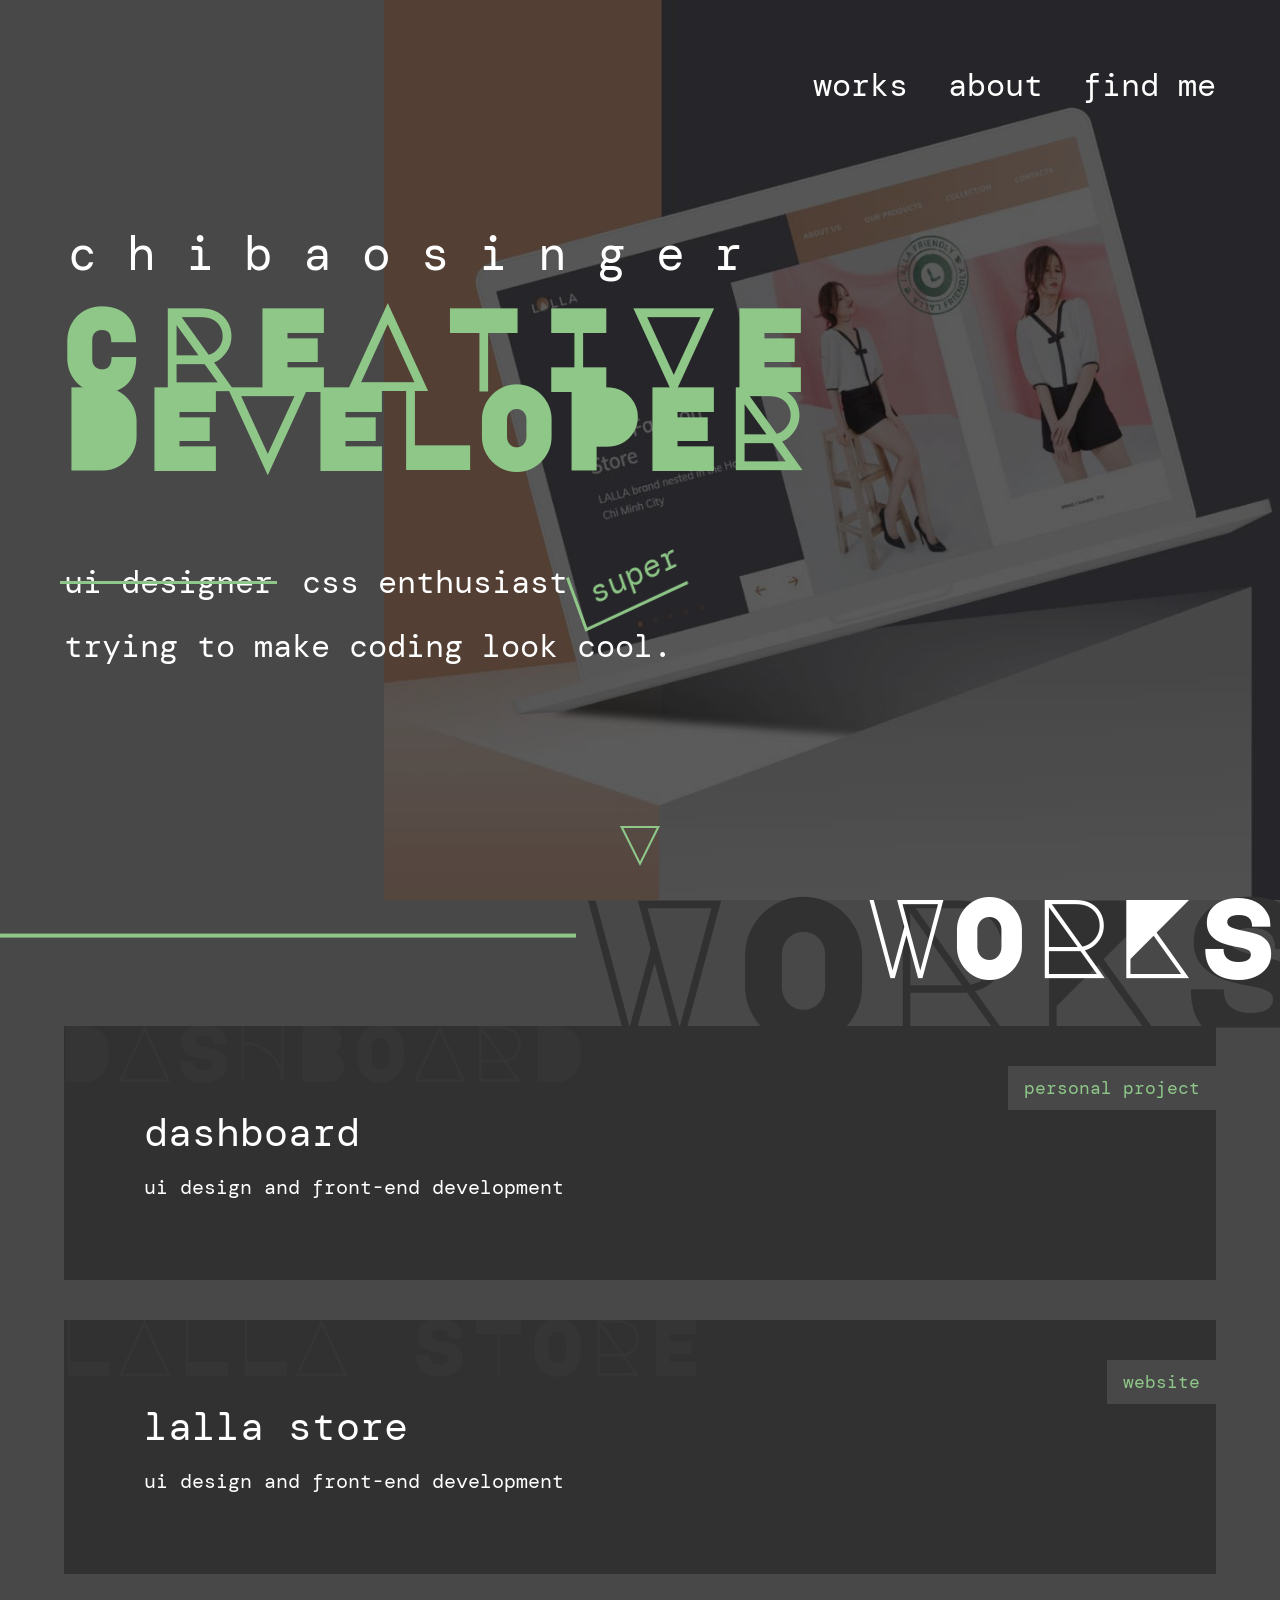
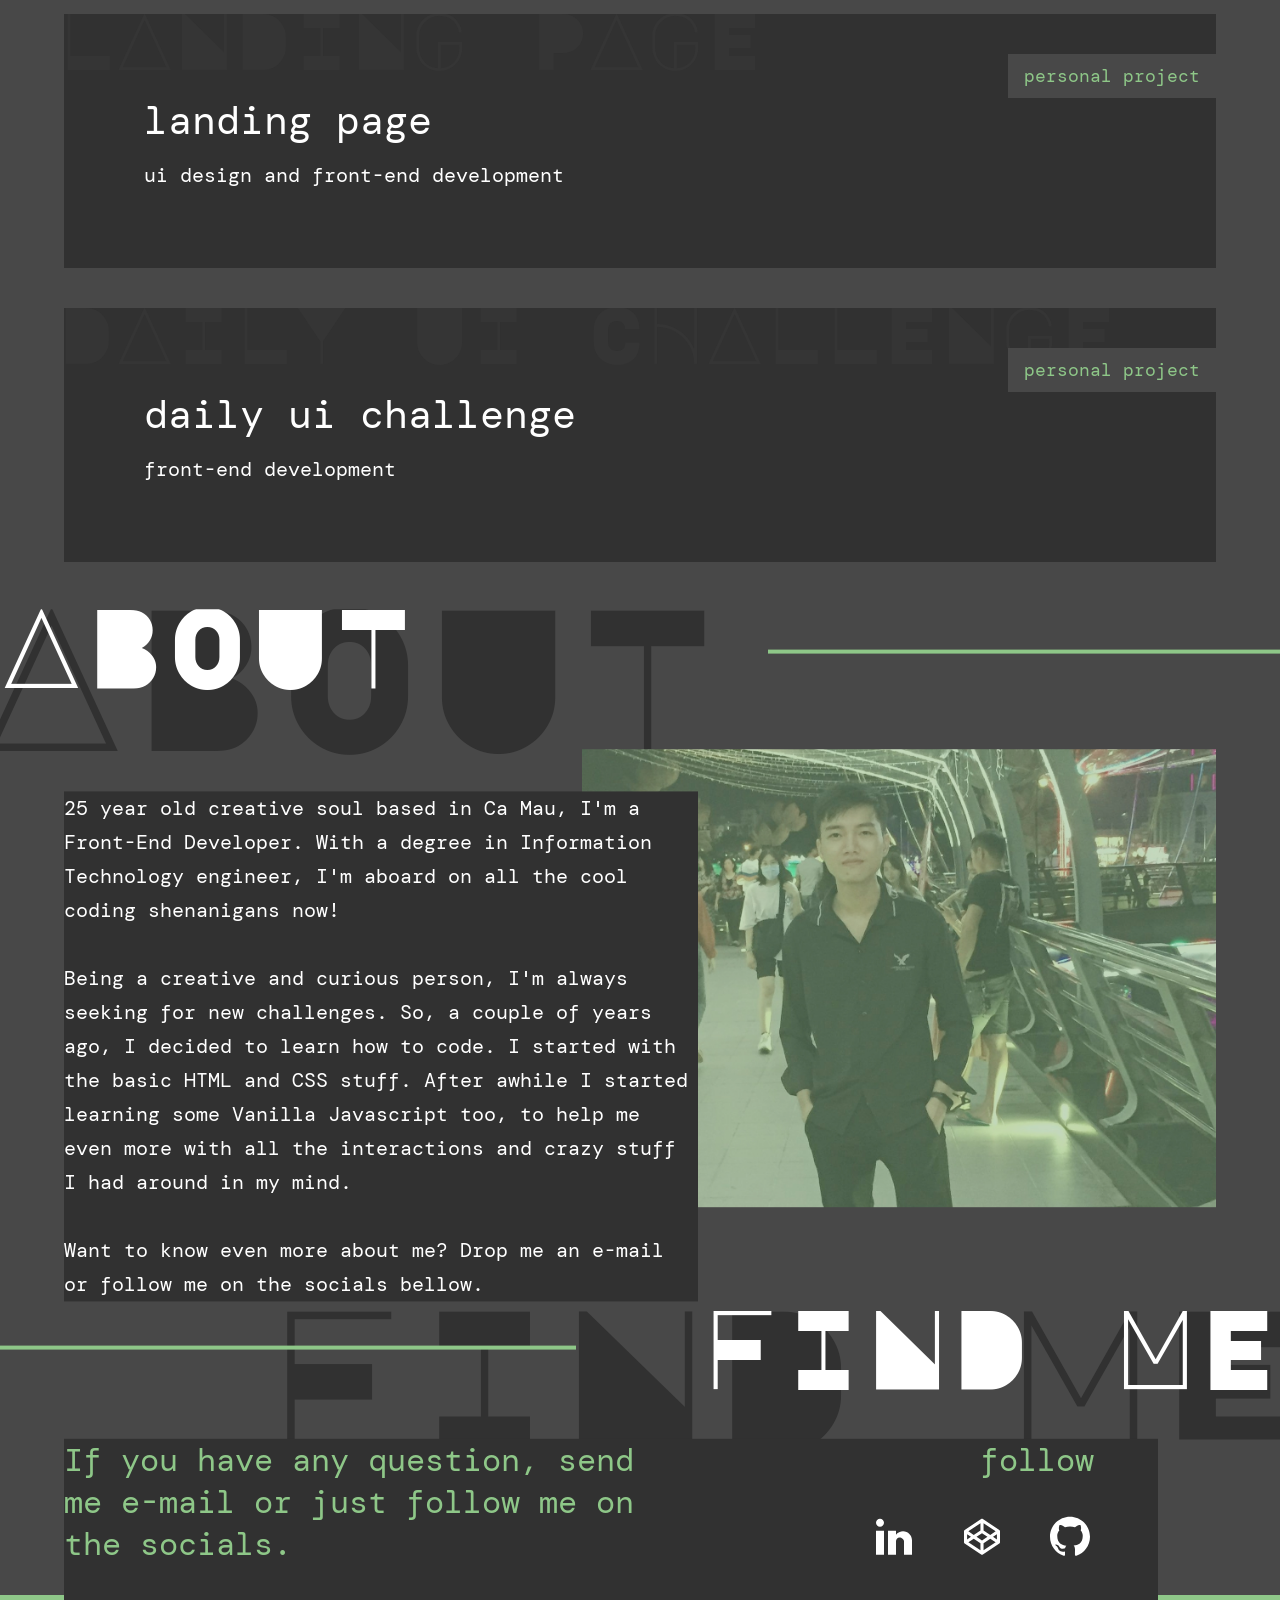
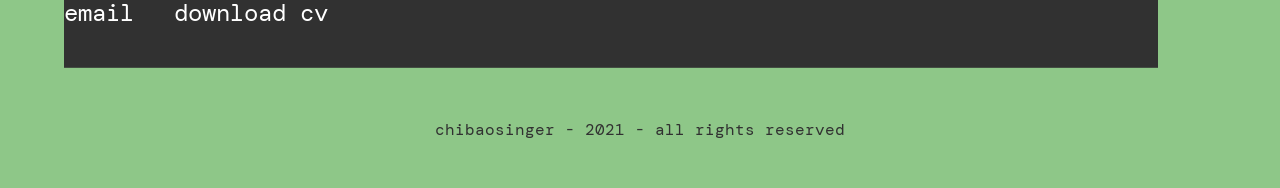
==== commit 5fbff95f: "upload" ====
--- a/index.html
+++ b/index.html
@@ -1,267 +1 @@
-<!DOCTYPE html>
-<html lang="en">
-<head>
-    <meta charset="UTF-8">
-    <meta name="viewport" content="width=device-width, initial-scale=1.0">
-    <title>Chibaosinger | Daily ui</title>
-    <link rel="stylesheet" href="css/main.css">
-
-    <!-- Global site tag (gtag.js) - Google Analytics -->
-    <script async src="https://www.googletagmanager.com/gtag/js?id=G-BE1BBTVYL0"></script>
-    <script>
-        window.dataLayer = window.dataLayer || [];
-
-        function gtag() {
-            dataLayer.push(arguments);
-        }
-        gtag('js', new Date());
-
-        gtag('config', 'G-BE1BBTVYL0');
-    </script>
-
-    <!-- icon and title -->
-    <link rel="shortcut icon" href="assets/favicon.ico" />
-
-    <meta name="description"
-        content="daily ui, front-end enthusiast." />
-
-    <meta name="keywords"
-        content="chibaosinger, chibaosinger designer,graphic design,ui design,web design" />
-
-    <meta property="og:title" content="chibaosinger" />
-    <meta property="og:description"
-        content="daily ui, front-end enthusiast." />
-        <meta name="image" property="og:image" content="assets/fb_thumb.jpg" />
-        <meta property="og:url" content="https://chibao121096.web.app/" />
-    
-</head>
-<body>
-    
-    <div class="loader">
-        <div class="loader__content">
-            <span class="loader__item"></span>
-            <p class="loader__text">loading...</p>
-        </div>
-    </div>
-
-    <div class="wrapper" data-theme="">
-
-        <!--Navigation-->
-        <nav class="mainNav">
-
-            <!--Menu Mobile-->
-            <div class="mainNav__mobile">
-    
-                <div class="mainNav__mobileLinks">
-                    <a href="index.html" class="mainNav__mobileLink">About Us</a>
-                    <a href="https://www.youtube.com/channel/UCbzJMya81gOqGFD9CKg3mMw" class="mainNav__mobileLink">Gallery</a>
-                    <a href="https://www.youtube.com/channel/UCbzJMya81gOqGFD9CKg3mMw" class="mainNav__mobileLink">Video</a>
-                    <a href="index.html" class="mainNav__mobileLink">Contacts</a>
-                </div>
-    
-                <div class="mainNav__menuIcon close">
-                    <span></span>
-                </div>
-            </div>
-            <!--end Menu Mobile-->
-
-            <div class="mainNav__content">
-                <a href="" class="mainNav__logo">
-                    <img src="assets/logo.svg" alt="">
-                    <p>Chibaosinger</p>
-                </a>
-
-                <div class="mainNav__links">
-                    <a href="index.html" class="mainNav__link">About Us</a>
-                    <a href="https://www.youtube.com/channel/UCbzJMya81gOqGFD9CKg3mMw" class="mainNav__link">Gallery</a>
-                    <a href="https://www.youtube.com/channel/UCbzJMya81gOqGFD9CKg3mMw" class="mainNav__link">Video</a>
-                    <a href="" class="mainNav__link">Contacts</a>
-                </div>
-
-                <div class="mainNav__menu">
-                    <div class="mainNav__input">
-                        <input type="search" placeholder="Search...">
-                        <button class="mainNav__btnSearch" type="submit"> <img src="assets/icon-search.svg" alt=""></button>
-                    </div>
-
-                    <div class="mainNav__upload">
-                        <?xml version="1.0"?>
-                        <svg xmlns="http://www.w3.org/2000/svg" xmlns:xlink="http://www.w3.org/1999/xlink" version="1.1" id="Capa_1" x="0px" y="0px" viewBox="0 0 56 56" style="enable-background:new 0 0 56 56;" xml:space="preserve" width="512px" height="512px" class=""><g><g>
-                            <path d="M16,17.999c0.256,0,0.512-0.098,0.707-0.293L27,7.413v35.586c0,0.553,0.448,1,1,1s1-0.447,1-1V7.413l10.293,10.293   c0.195,0.195,0.451,0.293,0.707,0.293s0.512-0.098,0.707-0.293c0.391-0.391,0.391-1.023,0-1.414L28.708,4.293   c-0.092-0.093-0.203-0.166-0.326-0.217c-0.244-0.101-0.52-0.101-0.764,0c-0.123,0.051-0.233,0.124-0.326,0.217L15.293,16.292   c-0.391,0.391-0.391,1.023,0,1.414C15.488,17.902,15.744,17.999,16,17.999z" data-original="#000000" class="active-path" data-old_color="#000000" fill="#000000"/>
-                            <path d="M55,37.999c-0.552,0-1,0.447-1,1v11H2v-11c0-0.553-0.448-1-1-1s-1,0.447-1,1v13h56v-13C56,38.447,55.552,37.999,55,37.999z   " data-original="#000000" class="active-path" data-old_color="#000000" fill="#000000"/>
-                        </g></g> </svg>
-
-                    </div>
-
-                    <div class="mainNav__profile">
-                        <div class="mainNav__iconProfile">
-                            <img src="assets/profile.jpg" alt="">
-                        </div>
-
-                        <div class="mainNav__profileMenu">
-                            <a href="#" class="mainNav__profileText account"> <?xml version="1.0"?>
-                                <svg xmlns="http://www.w3.org/2000/svg" xmlns:xlink="http://www.w3.org/1999/xlink" version="1.1" id="Capa_1" x="0px" y="0px" viewBox="0 0 483.5 483.5" style="enable-background:new 0 0 483.5 483.5;" xml:space="preserve" width="512px" height="512px"><g><g>
-                                    <g>
-                                        <path d="M430.75,471.2v-67.8c0-83.9-55-155.2-130.7-179.8c36.4-20.5,61.1-59.5,61.1-104.2c0-65.8-53.6-119.4-119.4-119.4    s-119.4,53.6-119.4,119.4c0,44.7,24.7,83.7,61.1,104.2c-75.8,24.6-130.7,95.9-130.7,179.8v67.8c0,6.8,5.5,12.3,12.3,12.3h353.6    C425.25,483.4,430.75,478,430.75,471.2z M146.75,119.4c0-52.3,42.6-94.9,94.9-94.9s94.9,42.6,94.9,94.9s-42.6,94.9-94.9,94.9    S146.75,171.7,146.75,119.4z M406.25,458.9H77.05v-55.6c0-90.7,73.8-164.6,164.6-164.6s164.6,73.8,164.6,164.6V458.9z" data-original="#000000" class="active-path" data-old_color="#000000" fill="#202842"/>
-                                    </g>
-                                </g></g> </svg>
-                                Profile</a>
-                            <a href="#" class="mainNav__profileText"> <?xml version="1.0"?>
-                                <svg xmlns="http://www.w3.org/2000/svg" height="512px" viewBox="0 0 431.66 431" width="512px"><g><path d="m75.375 370.960938c2.796875 1.996093 6.421875 2.417968 9.601562 1.117187l110.167969-45.09375c1.625-.664063 3.046875-1.746094 4.121094-3.132813l161.113281-208.03125c10.308594-13.3125 14.863282-30.203124 12.636719-46.898437-2.222656-16.691406-11.039063-31.800781-24.480469-41.949219l-18.53125-14c-27.578125-20.683594-66.644531-15.457031-87.816406 11.75l-161.917969 209.515625c-1.230469 1.597657-1.953125 3.53125-2.070312 5.542969l-7 122.46875c-.195313 3.429688 1.382812 6.71875 4.175781 8.710938zm21.6875-110.753907 73.585938 55.1875-78.578126 32.160157zm92.070312 44.050781-87.175781-65.378906 131.488281-170.140625 86.964844 66.019531zm68.878907-267.308593c14.453125-18.566407 41.113281-22.136719 59.9375-8.019531l18.53125 14c9.175781 6.925781 15.191406 17.238281 16.710937 28.632812 1.519532 11.394531-1.589844 22.921875-8.628906 32.011719l-11.90625 15.371093-86.980469-66.03125zm0 0" data-original="#000000" class="active-path" data-old_color="#000000" fill="#202842"/><path d="m421.660156 411.367188h-411.660156c-5.523438 0-10 4.476562-10 10 0 5.523437 4.476562 10 10 10h411.660156c5.523438 0 10-4.476563 10-10 0-5.523438-4.476562-10-10-10zm0 0" data-original="#000000" class="active-path" data-old_color="#000000" fill="#202842"/></g> </svg>
-                                Edit profile</a>
-                            <a href="#" class="mainNav__profileText fixedIconSetting"> <svg class="iconSetting" xmlns="http://www.w3.org/2000/svg" viewBox="0 0 32 32"><g data-name="Layer 2"><path d="M21.87,28.82h-11a3.24,3.24,0,0,1-2.83-1.54l-5.78-10a2.6,2.6,0,0,1,0-2.63l5.78-10a3.24,3.24,0,0,1,2.83-1.54h11A3.24,3.24,0,0,1,24.7,4.72l5.78,10a2.6,2.6,0,0,1,0,2.63l-5.78,10A3.24,3.24,0,0,1,21.87,28.82Zm-11-24.14a1.77,1.77,0,0,0-1.54.79l-5.78,10a1.1,1.1,0,0,0,0,1.13l5.78,10a1.77,1.77,0,0,0,1.54.79h11a1.77,1.77,0,0,0,1.54-.79l5.78-10a1.1,1.1,0,0,0,0-1.13l-5.78-10a1.77,1.77,0,0,0-1.54-.79Z"/><path d="M16.37,21.75A5.75,5.75,0,1,1,22.12,16,5.76,5.76,0,0,1,16.37,21.75Zm0-10A4.25,4.25,0,1,0,20.62,16,4.25,4.25,0,0,0,16.37,11.75Z"/></g></svg>
-                                Setting account</a>
-                            <a href="#" class="mainNav__profileText"> <?xml version="1.0"?>
-                                <svg xmlns="http://www.w3.org/2000/svg" xmlns:xlink="http://www.w3.org/1999/xlink" version="1.1" id="Capa_1" x="0px" y="0px" viewBox="0 0 56 56" style="enable-background:new 0 0 56 56;" xml:space="preserve" width="512px" height="512px"><g><g>
-                                    <path d="M35.31,5.042c-0.532-0.155-1.085,0.15-1.24,0.68s0.149,1.085,0.68,1.24C44.906,9.932,52,19.405,52,30   c0,13.233-10.767,24-24,24S4,43.233,4,30C4,19.392,11.105,9.915,21.279,6.953c0.53-0.154,0.835-0.709,0.681-1.239   c-0.153-0.53-0.708-0.839-1.239-0.681C9.698,8.241,2,18.508,2,30c0,14.337,11.663,26,26,26s26-11.663,26-26   C54,18.522,46.314,8.26,35.31,5.042z" data-original="#000000" class="active-path" data-old_color="#000000" fill="#202842"/>
-                                    <path d="M28,27c0.553,0,1-0.447,1-1V1c0-0.553-0.447-1-1-1s-1,0.447-1,1v25C27,26.553,27.447,27,28,27z" data-original="#000000" class="active-path" data-old_color="#000000" fill="#202842"/>
-                                </g></g> </svg>
-                                Log out</a>
-                        </div>
-                    </div>
-
-                    <div class="mainNav__menuIcon open">
-                        <span></span>
-                    </div>
-                </div>
-            </div>
-            
-        </nav>
-        <!--end Navigation-->
-
-        <!--Header-->
-        <header class="mainHeading">
-        </header>
-        <!-- end Header-->
-
-        <!--Video-->
-        <section class="videos">
-            <div class="mainTitle"><h3 class="sectionTitle">works</h3></div>
-            <div class="videos__content"></div>
-
-            <div class="modal">
-
-                <div class="modal__container">
-                    <i class="modal__icon">
-                        <svg version="1.1" viewBox="0 0 24 24" xmlns="http://www.w3.org/2000/svg"
-                            xmlns:xlink="http://www.w3.org/1999/xlink">
-                            <g fill="">
-                                <path opacity="0" d="M0,0h24v24h-24Z" transform="matrix(-1,1.22465e-16,-1.22465e-16,-1,24,24)">
-                                </path>
-                                <path
-                                    d="M13.41,12l4.3,-4.29l6.9121e-08,-6.91211e-08c0.392122,-0.392122 0.392122,-1.02788 -1.38242e-07,-1.42c-0.392122,-0.392122 -1.02788,-0.392122 -1.42,1.38242e-07l-4.29,4.3l-4.29,-4.3l6.9121e-08,6.91211e-08c-0.392122,-0.392122 -1.02788,-0.392122 -1.42,-1.38242e-07c-0.392122,0.392122 -0.392122,1.02788 -1.38242e-07,1.42c0,0 0,1.77636e-15 0,1.77636e-15l4.3,4.29l-4.3,4.29l2.29995e-08,-2.28117e-08c-0.392122,0.38892 -0.394718,1.02208 -0.00579837,1.4142c0.00192484,0.00194069 0.00385763,0.00387348 0.00579832,0.00579832l-3.12092e-08,-3.14662e-08c0.38892,0.392122 1.02208,0.394718 1.4142,0.00579839c0.00194069,-0.00192484 0.00387348,-0.00385763 0.00579832,-0.00579832l4.29,-4.3l4.29,4.3l-3.12092e-08,-3.14662e-08c0.38892,0.392122 1.02208,0.394718 1.4142,0.00579839c0.00194069,-0.00192484 0.00387348,-0.00385763 0.00579832,-0.00579832l4.18882e-08,-4.15461e-08c0.392122,-0.38892 0.394718,-1.02208 0.00579824,-1.4142c-0.00192484,-0.00194069 -0.00385763,-0.00387348 -0.00579832,-0.00579832Z">
-                                </path>
-                            </g>
-                        </svg>
-                    </i>
-
-                    <div class="modal__video">
-                        <div class="modal__code">
-                            <iframe width="1920" height="1080" src="" frameborder="0"
-                                allow="accelerometer; autoplay; encrypted-media; gyroscope; picture-in-picture"
-                                allowfullscreen></iframe>
-                        </div>
-                    </div>
-
-                </div>
-
-            </div>
-        </section>
-        <!--end Video-->
-
-        <div class="backTop"></div>
-
-        <!--Footer-->
-        <footer class="footer">
-            <p class="footer__text">A project made by <a href="https://www.facebook.com/profile.php?id=100022732097900" target="_blank" rel="noopener"
-                    class="link">Chibaosinger</a></p>
-            <div class="footer__icons">
-
-                <a href="#" target="_blank" rel="noopener"
-                    class="footer__icon linkedin"><span></span>
-                    <p>Linkedin</p>
-                </a>
-
-                <a href="#" target="_blank" rel="noopener"
-                    class="footer__icon dribbble"><span></span>
-                    <p>Dribbble</p>
-                </a>
-
-                <a href="#" target="_blank" rel="noopener"
-                    class="footer__icon codepen"><span></span>
-                    <p>Codepen</p>
-                </a>
-            </div>
-        </footer>
-        <!--end Footer-->
-
-        <!--Control Menu-->
-        <div class="controlMenu">
-            <a class="controlMenu__icon">
-                <?xml version="1.0"?>
-                <svg xmlns="http://www.w3.org/2000/svg" xmlns:xlink="http://www.w3.org/1999/xlink" version="1.1" id="Capa_1" x="0px" y="0px" viewBox="0 0 476.912 476.912" style="enable-background:new 0 0 476.912 476.912;" xml:space="preserve" width="512px" height="512px"><g><g>
-                    <g>
-                        <path d="M461.776,209.408L249.568,4.52c-6.182-6.026-16.042-6.026-22.224,0L15.144,209.4c-3.124,3.015-4.888,7.17-4.888,11.512    c0,8.837,7.164,16,16,16h28.2v224c0,8.837,7.163,16,16,16h112c8.837,0,16-7.163,16-16v-128h80v128c0,8.837,7.163,16,16,16h112    c8.837,0,16-7.163,16-16v-224h28.2c4.338,0,8.489-1.761,11.504-4.88C468.301,225.678,468.129,215.549,461.776,209.408z     M422.456,220.912c-8.837,0-16,7.163-16,16v224h-112v-128c0-8.837-7.163-16-16-16h-80c-8.837,0-16,7.163-16,16v128h-112v-224    c0-8.837-7.163-16-16-16h-28.2l212.2-204.88l212.28,204.88H422.456z" data-original="#000000" class="active-path" data-old_color="#000000" fill="#202842"/>
-                    </g>
-                </g></g> </svg>
-
-                <p class="controlMenu__name">Home</p>
-            </a>
-
-            <a href="https://www.youtube.com/watch?v=fgOBjSFCDj8" class="controlMenu__icon">
-                <?xml version="1.0"?>
-                <svg xmlns="http://www.w3.org/2000/svg" xmlns:xlink="http://www.w3.org/1999/xlink" version="1.1" id="Capa_1" x="0px" y="0px" viewBox="0 0 58 58" style="enable-background:new 0 0 58 58;" xml:space="preserve" width="512px" height="512px" class=""><g><g>
-                    <path d="M57,6H1C0.448,6,0,6.447,0,7v44c0,0.553,0.448,1,1,1h56c0.552,0,1-0.447,1-1V7C58,6.447,57.552,6,57,6z M56,50H2V8h54V50z" data-original="#000000" class="active-path" data-old_color="#000000" fill="#202842"/>
-                    <path d="M16,28.138c3.071,0,5.569-2.498,5.569-5.568C21.569,19.498,19.071,17,16,17s-5.569,2.498-5.569,5.569   C10.431,25.64,12.929,28.138,16,28.138z M16,19c1.968,0,3.569,1.602,3.569,3.569S17.968,26.138,16,26.138s-3.569-1.601-3.569-3.568   S14.032,19,16,19z" data-original="#000000" class="active-path" data-old_color="#000000" fill="#202842"/>
-                    <path d="M7,46c0.234,0,0.47-0.082,0.66-0.249l16.313-14.362l10.302,10.301c0.391,0.391,1.023,0.391,1.414,0s0.391-1.023,0-1.414   l-4.807-4.807l9.181-10.054l11.261,10.323c0.407,0.373,1.04,0.345,1.413-0.062c0.373-0.407,0.346-1.04-0.062-1.413l-12-11   c-0.196-0.179-0.457-0.268-0.72-0.262c-0.265,0.012-0.515,0.129-0.694,0.325l-9.794,10.727l-4.743-4.743   c-0.374-0.373-0.972-0.392-1.368-0.044L6.339,44.249c-0.415,0.365-0.455,0.997-0.09,1.412C6.447,45.886,6.723,46,7,46z" data-original="#000000" class="active-path" data-old_color="#000000" fill="#202842"/>
-                </g></g> </svg>
-
-                <p class="controlMenu__name">Gallery</p>
-            </a>
-
-            <a href="https://www.youtube.com/watch?v=fgOBjSFCDj8" class="controlMenu__icon active">
-                <?xml version="1.0"?>
-                <svg xmlns="http://www.w3.org/2000/svg" xmlns:xlink="http://www.w3.org/1999/xlink" version="1.1" id="Layer_1" x="0px" y="0px" viewBox="0 0 512 512" style="enable-background:new 0 0 512 512;" xml:space="preserve" width="512px" height="512px"><g><g>
-                    <g>
-                        <g>
-                            <path d="M256,0C114.833,0,0,114.844,0,256s114.833,256,256,256s256-114.844,256-256S397.167,0,256,0z M256,490.667     C126.604,490.667,21.333,385.396,21.333,256S126.604,21.333,256,21.333S490.667,126.604,490.667,256S385.396,490.667,256,490.667     z" data-original="#000000" class="active-path" data-old_color="#000000" fill="#202842"/>
-                            <path d="M357.771,247.031l-149.333-96c-3.271-2.135-7.5-2.25-10.875-0.396C194.125,152.51,192,156.094,192,160v192     c0,3.906,2.125,7.49,5.563,9.365c1.583,0.865,3.354,1.302,5.104,1.302c2,0,4.021-0.563,5.771-1.698l149.333-96     c3.042-1.958,4.896-5.344,4.896-8.969S360.813,248.99,357.771,247.031z M213.333,332.458V179.542L332.271,256L213.333,332.458z" data-original="#000000" class="active-path" data-old_color="#000000" fill="#202842"/>
-                        </g>
-                    </g>
-                </g></g> </svg>
-
-                <p class="controlMenu__name">Video</p>
-            </a>
-
-            <a class="controlMenu__icon">
-                <?xml version="1.0"?>
-                <svg xmlns="http://www.w3.org/2000/svg" xmlns:xlink="http://www.w3.org/1999/xlink" version="1.1" id="Layer_1" x="0px" y="0px" viewBox="0 0 512 512" style="enable-background:new 0 0 512 512;" xml:space="preserve" width="512px" height="512px"><g><g>
-                    <g>
-                        <g>
-                            <path d="M469.333,282.895V106.667c0-23.531-19.135-42.667-42.667-42.667h-198.25l-39.542-39.542c-2-2-4.708-3.125-7.542-3.125     H42.667C19.135,21.333,0,40.469,0,64v298.667c0,23.531,19.135,42.667,42.667,42.667h239.215     c13.977,49.173,59.191,85.333,112.785,85.333c64.698,0,117.333-52.635,117.333-117.333     C512,336.977,495.376,304.434,469.333,282.895z M277.874,384H42.667c-11.76,0-21.333-9.573-21.333-21.333V64     c0-11.76,9.573-21.333,21.333-21.333h134.25l39.542,39.542c2,2,4.708,3.125,7.542,3.125h202.667     c11.76,0,21.333,9.573,21.333,21.333v162.286C431.977,260.733,413.879,256,394.667,256c-64.698,0-117.333,52.635-117.333,117.333     C277.333,376.934,277.555,380.482,277.874,384z M394.667,469.333c-52.938,0-96-43.063-96-96c0-52.938,43.063-96,96-96     s96,43.063,96,96C490.667,426.271,447.604,469.333,394.667,469.333z" data-original="#000000" class="active-path" data-old_color="#000000" fill="#202842"/>
-                            <path d="M429.792,387.125l-24.458,24.458v-102.25c0-5.896-4.771-10.667-10.667-10.667S384,303.438,384,309.333v102.25     l-24.458-24.458c-4.167-4.167-10.917-4.167-15.083,0c-4.167,4.167-4.167,10.917,0,15.083l42.667,42.667     c2.083,2.083,4.813,3.125,7.542,3.125s5.458-1.042,7.542-3.125l42.667-42.667c4.167-4.167,4.167-10.917,0-15.083     C440.708,382.958,433.958,382.958,429.792,387.125z" data-original="#000000" class="active-path" data-old_color="#000000" fill="#202842"/>
-                        </g>
-                    </g>
-                </g></g> </svg>
-
-                <p class="controlMenu__name">Download</p>
-            </a>
-
-            <a class="controlMenu__icon">
-                <?xml version="1.0"?>
-                <svg xmlns="http://www.w3.org/2000/svg" xmlns:xlink="http://www.w3.org/1999/xlink" version="1.1" id="Capa_1" x="0px" y="0px" viewBox="0 0 483.5 483.5" style="enable-background:new 0 0 483.5 483.5;" xml:space="preserve" width="512px" height="512px"><g><g>
-                    <g>
-                        <path d="M430.75,471.2v-67.8c0-83.9-55-155.2-130.7-179.8c36.4-20.5,61.1-59.5,61.1-104.2c0-65.8-53.6-119.4-119.4-119.4    s-119.4,53.6-119.4,119.4c0,44.7,24.7,83.7,61.1,104.2c-75.8,24.6-130.7,95.9-130.7,179.8v67.8c0,6.8,5.5,12.3,12.3,12.3h353.6    C425.25,483.4,430.75,478,430.75,471.2z M146.75,119.4c0-52.3,42.6-94.9,94.9-94.9s94.9,42.6,94.9,94.9s-42.6,94.9-94.9,94.9    S146.75,171.7,146.75,119.4z M406.25,458.9H77.05v-55.6c0-90.7,73.8-164.6,164.6-164.6s164.6,73.8,164.6,164.6V458.9z" data-original="#000000" class="active-path" data-old_color="#000000" fill="#202842"/>
-                    </g>
-                </g></g> </svg>
-
-                <p class="controlMenu__name">Profile</p>
-            </a>
-        </div>
-        <!--end Control Menu-->
-
-    </div>
-
-    <script src="js/main.js"></script>
-</body>
-</html>+<!DOCTYPE html><html lang="en"><head><meta charset="UTF-8"><meta http-equiv="X-UA-Compatible" content="IE=edge"><meta name="viewport" content="width=device-width, initial-scale=1.0"><title>tachibao</title><meta name="theme-color" content="#ffffff"><link rel="stylesheet" href="css/main.min.css"><link rel="shortcut icon" href="assets/favicon.ico" type="image/x-icon"><meta property="og:image" content="assets/fb_thumb.jpg"><meta property="og:image:width" content="1200"><meta property="og:image:height" content="630"></head><body> <nav class="mainNav"><ul class="mainNav__items"><li class="mainNav__links"><a href="#works">works</a></li><li class="mainNav__links"><a href="#about">about</a></li><li class="mainNav__links"><a href="#find">find me</a></li></ul> </nav><header class="mainHeading"> <article class="mainHeading__text"><h1 class="mainHeading__title">chibaosinger</h1><h2 class="mainHeading__subtitle"> <span class="mainHeading__subtitleWord">creative</span> <span class="mainHeading__subtitleWord">developer</span></h2><div class="mainHeading__description"><div class="mainHeading__description--line1"> <span class="mainHeading__description--strike">ui designer</span><p> css enthusiast</p></div><div class="mainHeading__description--line2"><p>trying to make coding look cool.</p> <span class="mainHeading__description--super">super</span></div></div> </article> <figure class="mainHeading__img"> <img src="assets/img_header.jpg" alt=""> </figure> <span class="mainHeading__scroll"></span> </header><div id="wrapper"> <section class="works" id="works"><h3 class="mainTitle right">works <span>works</span><hr class="line"></h3><div class="works__list"></div> </section><section class="about" id="about"><h3 class="mainTitle left">about <span>about</span><hr class="line"></h3><div class="about__wrapper"><div class="about__content"><div class="about__textContent"><p class="about__text">25 year old creative soul based in Ca Mau, I'm a Front-End Developer. With a degree in Information Technology engineer, I'm aboard on all the cool coding shenanigans now! <br><br> Being a creative and curious person, I'm always seeking for new challenges. So, a couple of years ago, I decided to learn how to code. I started with the basic HTML and CSS stuff. After awhile I started learning some Vanilla Javascript too, to help me even more with all the interactions and crazy stuff I had around in my mind. <br><br> Want to know even more about me? Drop me an e-mail or follow me on the socials bellow.</p></div><figure class="about__img"> <img src="assets/img_profile.jpg" alt=""> </figure></div></div> </section><section class="find" id="find"><h3 class="mainTitle right">find me <span>find me</span><hr class="line"></h3><div class="find__wrapper"><div class="find__content"><div class="find__text"><p class="find__title">If you have any question, send me e-mail or just follow me on the socials.</p><div class="find__links"> <a href="mailto:chibaosinger[at]gmail.com" class="find__link">email</a> <a href="assets/TaChiBao_CV.pdf" target="_blank" class="find__link">download cv</a></div></div><div class="find__social"><p class="find__title">follow</p><div class="find__socialIcons"> <a href="#" target="_blank" rel="noopenner" class="find__icon"><img src="assets/linkedin.svg" alt="Linkedin"></a> <a href="#" target="_blank" rel="noopenner" class="find__icon"><img src="assets/codepen.svg" alt="Codepen"></a> <a href="#" target="_blank" rel="noopenner" class="find__icon"><img src="assets/github.svg" alt="Github"></a></div></div></div></div> </section><footer class="footer"> chibaosinger - 2021 - all rights reserved </footer></div> <script src="js/main.min.js"></script> </body></html>
--- a/css/main.min.css
+++ b/css/main.min.css
@@ -0,0 +1,222 @@
+@import url("https://fonts.googleapis.com/css2?family=DM+Mono:wght@300;400;500&display=swap");@import url("https://fonts.googleapis.com/css2?family=Major+Mono+Display&display=swap");@-webkit-keyframes enterLeft{0%{opacity:0;-webkit-transform:translateX(-100%);transform:translateX(-100%);}}@keyframes enterLeft{0%{opacity:0;-webkit-transform:translateX(-100%);transform:translateX(-100%);}}*{margin-left:0;}*{margin-bottom:0;}*{margin-right:0;}html{scroll-behavior:smooth;}*{margin-top:0;}*{padding-left:0;}*{padding-bottom:0;}*{padding-right:0;}::selection{background-color:transparent;}*{padding-top:0;}*{list-style:none;}::selection{color:transparent;}::selection{opacity:1;}*{border-left-width:0;}body{width:100%;}*{border-bottom-width:0;}*{border-right-width:0;}*:focus{outline:0;}*{border-top-width:0;}*{border-left-style:none;}*{border-bottom-style:none;}*{border-right-style:none;}body{font-family:"DM Mono",monospace;}*{border-top-style:none;}*{border-left-color:currentColor;}*{border-bottom-color:currentColor;}*{border-right-color:currentColor;}*{border-top-color:currentColor;}*{border-image:none;}*{-webkit-tap-highlight-color:transparent;}*{text-decoration:none;}body{background:#484848;}*{color:inherit;}*{-webkit-box-sizing:border-box;}*{box-sizing:border-box;}body{color:white;}body{font-size:100%;}body{-webkit-transition:all .3s ease;}::-moz-selection{background-color:transparent;}::-moz-selection{color:transparent;}::-moz-selection{opacity:1;}body{transition:all .3s ease;}body{overflow-x:hidden;}@media screen and (max-width: 1023px){body{font-size:90%;}}@media screen and (max-width: 799px){body{font-size:70%;}}@media screen and (max-width: 599px){body{font-size:45%;}}@media screen and (max-width: 399px){body{font-size:40%;}}section[class~=anime]{-webkit-transform:translateY(-.05em);}#wrapper{z-index:3;}#wrapper{background:#484848;}section{-webkit-transform:translateY(48px);}section[class~=anime]{transform:translateY(-.05em);}section{transform:translateY(48px);}section{opacity:0;}section[class~=anime]{opacity:1;}section{-webkit-transition:all .6s ease;}#wrapper{position:relative;}section{transition:all .6s ease;}section{margin-bottom:112px;}@media screen and (max-width: 799px){section{margin-bottom:60pt;}}[class~=mainTitle]{-webkit-transform:translateX(-5vw),translateY(-.05em);}[class~=mainTitle]{transform:translateX(-5vw),translateY(-.05em);}[class~=mainTitle]{width:100%;}[class~=mainTitle]{font-family:"Major Mono Display",monospace;}[class~=mainTitle]{line-height:.6em;}[class~=mainTitle]{font-size:7em;}[class~=mainTitle]{position:relative;}[class~=mainTitle]{text-transform:uppercase;}[class~=mainTitle]{color:white;}[class~=mainTitle]{height:1.2em;}[class~=mainTitle]{display:-webkit-box;}[class~=mainTitle]{display:-ms-flexbox;}[class~=mainTitle]{display:flex;}[class~=mainTitle]{-webkit-box-pack:end;}[class~=mainTitle]{-ms-flex-pack:end;}[class~=mainTitle]{justify-content:flex-end;}[class~=mainTitle]{-webkit-box-align:start;}[class~=mainTitle]{-ms-flex-align:start;}[class~=mainTitle]{align-items:flex-start;}[class~=mainTitle]{font-weight:400;}[class~=mainTitle]{padding-left:0;}[class~=mainTitle]{padding-bottom:.05em;}[class~=mainTitle]{padding-right:0;}[class~=mainTitle]{padding-top:.05em;}[class~=mainTitle]{overflow:hidden;}@media screen and (max-width: 1023px){[class~=mainTitle]{overflow:hidden;}}[class~=mainNav]{width:100%;}[class~=mainTitle] [class~=line],.mainTitle span,[class~=mainNav]{position:absolute;}[class~=mainNav]{z-index:3;}[class~=mainNav],[class~=mainTitle][class~=left] span{left:0;}[class~=mainTitle] [class~=line]{width:0%;}[class~=mainTitle] [class~=line]{height:3pt;}[class~=mainTitle] [class~=line]{left:-5vw;}[class~=mainTitle][class~=left] [class~=line]{left:initial;}[class~=mainTitle] [class~=line]{top:30%;}[class~=mainNav]{top:0;}[class~=mainTitle] [class~=line]{background-color:#8ec788;}[class~=mainNav__items]{padding-left:5vw;}[class~=mainNav__items]{padding-right:5vw;}[class~=mainNav__items]{margin-top:4pc;}[class~=mainNav__items]{display:-webkit-box;}.mainTitle span{width:150vw;}.mainTitle span{word-break:keep-all;}[class~=mainTitle][class~=left] [class~=line]{right:-10vw;}[class~=mainTitle] [class~=line]{-webkit-transition:width .6s .4s ease;}[class~=mainTitle] [class~=line]{transition:width .6s .4s ease;}[class~=mainNav__items]{display:-ms-flexbox;}[class~=mainTitle][class~=anime] [class~=line]{width:50%;}.mainTitle span{color:#313131;}[class~=mainTitle] [class~=line]{z-index:2;}[class~=mainNav__items]{display:flex;}[class~=mainTitle][class~=left]{height:1.35em;}.mainTitle span{font-size:1.8em;}[class~=mainTitle][class~=left]{-webkit-box-pack:start;}.mainTitle span{z-index:-1;}.mainTitle span{top:-.17em;}.mainTitle span{line-height:normal;}[class~=mainTitle][class~=left]{-ms-flex-pack:start;}[class~=mainNav__items]{-webkit-box-pack:end;}[class~=mainNav__items]{-ms-flex-pack:end;}[class~=mainTitle][class~=left]{justify-content:flex-start;}[class~=mainTitle][class~=anime]{-webkit-transform:translateY(-.05em);}.mainTitle span{right:0;}[class~=mainTitle][class~=anime]{transform:translateY(-.05em);}[class~=mainNav__items]{justify-content:flex-end;}.mainTitle span{text-align:right;}[class~=mainTitle][class~=left] span{text-align:left;}@media screen and (max-width: 799px){.mainNav__items{margin-top:24pt;}.mainNav__items{-webkit-box-pack:center;}.mainNav__items{-ms-flex-pack:center;}.mainNav__items{justify-content:center;}}[class~=mainNav__links]:before{content:"";}[class~=mainNav__links]{position:relative;}[class~=mainNav__links]:hover:before{}[class~=mainNav__links]{-webkit-transition:all .3s cubic-bezier(.76,.57,.17,1.05);}[class~=mainNav__links]{transition:all .3s cubic-bezier(.76,.57,.17,1.05);}[class~=mainNav__links]{display:-webkit-box;}[class~=mainNav__links]:before{position:absolute;}[class~=mainNav__links]:before{width:0px;}[class~=mainNav__links]{display:-ms-flexbox;}[class~=mainNav__links]:before{height:.25pc;}[class~=mainNav__links]:before{-webkit-transform:translateY(2px);}[class~=mainNav__links]:before{transform:translateY(2px);}[class~=mainNav__links]:hover{-webkit-transform:translateX(5px);}[class~=mainNav__links]:before{background-color:#8ec788;}[class~=mainNav__links]{display:flex;}[class~=mainNav__links]:before{-webkit-transition:inherit;}[class~=mainNav__links]{-webkit-box-pack:center;}[class~=mainNav__links]:before{transition:inherit;}[class~=mainNav__links]{-ms-flex-pack:center;}[class~=mainNav__links]:hover{transform:translateX(5px);}[class~=mainNav__links]:hover{color:rgba(255,255,255,.3);}[class~=mainNav__links]{justify-content:center;}[class~=mainNav__links]{-webkit-box-align:center;}[class~=mainNav__links]{-ms-flex-align:center;}[class~=mainNav__links]:before{z-index:1;}[class~=mainNav__links]{align-items:center;}.mainNav__links:first-child{margin-left:0;}[class~=mainNav__links]{cursor:pointer;}[class~=mainNav__links]{font-size:32px;}[class~=mainNav__links]{margin-left:30pt;}@media screen and (max-width: 799px){[class~=mainNav__links]{font-size:18px;}}.mainHeading{width:100%;}.mainHeading{height:100vh;}.mainHeading{min-height:700px;}.mainHeading{padding-left:5vw;}.mainHeading{padding-right:5vw;}.mainHeading{display:-webkit-box;}.mainHeading{display:-ms-flexbox;}.mainHeading{display:flex;}.mainHeading{-webkit-box-align:center;}.mainHeading{-ms-flex-align:center;}.mainHeading{align-items:center;}.mainHeading{overflow:hidden;}.mainHeading{z-index:0;}@media screen and (max-width: 799px){[class~=mainHeading]{min-height:31.25pc;}[class~=mainHeading]{-webkit-box-pack:center;}[class~=mainHeading]{-ms-flex-pack:center;}[class~=mainHeading]{justify-content:center;}}[class~=mainHeading__title] span:nth-child(1),.mainHeading__subtitleWord:nth-child(1){-webkit-animation-delay:.15s;}.mainHeading__subtitleWord:nth-child(1),[class~=mainHeading__title] span:nth-child(1){animation-delay:.15s;}[class~=mainHeading__subtitleWord]:nth-child(2),[class~=mainHeading__title] span:nth-child(2){-webkit-animation-delay:.3s;}[class~=mainHeading__subtitleWord]:nth-child(2),[class~=mainHeading__title] span:nth-child(2){animation-delay:.3s;}[class~=mainHeading__subtitleWord]:nth-child(3),.mainHeading__title span:nth-child(3){-webkit-animation-delay:.45s;}.mainHeading__title span:nth-child(3),[class~=mainHeading__subtitleWord]:nth-child(3){animation-delay:.45s;}[class~=mainHeading__title] span:nth-child(4),[class~=mainHeading__subtitleWord]:nth-child(4){-webkit-animation-delay:.6s;}[class~=mainHeading__title] span:nth-child(4),[class~=mainHeading__subtitleWord]:nth-child(4){animation-delay:.6s;}.mainHeading__title span:nth-child(5),[class~=mainHeading__subtitleWord]:nth-child(5){-webkit-animation-delay:.75s;}[class~=mainHeading__subtitleWord]:nth-child(5),.mainHeading__title span:nth-child(5){animation-delay:.75s;}[class~=mainHeading__text]{padding-top:7.5pc;}[class~=mainHeading__title] span:nth-child(6),[class~=mainHeading__subtitleWord]:nth-child(6){-webkit-animation-delay:.9s;}[class~=mainHeading__subtitleWord]:nth-child(6),[class~=mainHeading__title] span:nth-child(6){animation-delay:.9s;}[class~=mainHeading__title] span:nth-child(7),[class~=mainHeading__subtitleWord]:nth-child(7){-webkit-animation-delay:1.05s;}[class~=mainHeading__title] span:nth-child(7),[class~=mainHeading__subtitleWord]:nth-child(7){animation-delay:1.05s;}[class~=mainHeading__text]{padding-bottom:120px;}[class~=mainHeading__title] span:nth-child(8),[class~=mainHeading__subtitleWord]:nth-child(8){-webkit-animation-delay:1.2s;}[class~=mainHeading__text]{position:-webkit-sticky;}[class~=mainHeading__title] span:nth-child(8),[class~=mainHeading__subtitleWord]:nth-child(8){animation-delay:1.2s;}[class~=mainHeading__text]{position:sticky;}[class~=mainHeading__subtitleWord]:nth-child(9),[class~=mainHeading__title] span:nth-child(9){-webkit-animation-delay:1.35s;}[class~=mainHeading__subtitleWord]:nth-child(9),[class~=mainHeading__title] span:nth-child(9){animation-delay:1.35s;}[class~=mainHeading__subtitleWord]:nth-child(10),[class~=mainHeading__title] span:nth-child(10){-webkit-animation-delay:1.5s;}[class~=mainHeading__title] span:nth-child(10),[class~=mainHeading__subtitleWord]:nth-child(10){animation-delay:1.5s;}.mainHeading__title span:nth-child(11),[class~=mainHeading__subtitleWord]:nth-child(11){-webkit-animation-delay:1.65s;}.mainHeading__title span:nth-child(11),[class~=mainHeading__subtitleWord]:nth-child(11){animation-delay:1.65s;}[class~=mainHeading__title] span:nth-child(12),[class~=mainHeading__subtitleWord]:nth-child(12){-webkit-animation-delay:1.8s;}[class~=mainHeading__subtitleWord]:nth-child(12),[class~=mainHeading__title] span:nth-child(12){animation-delay:1.8s;}.mainHeading__title span:nth-child(13),[class~=mainHeading__subtitleWord]:nth-child(13){-webkit-animation-delay:1.95s;}[class~=mainHeading__subtitleWord]:nth-child(13),.mainHeading__title span:nth-child(13){animation-delay:1.95s;}[class~=mainHeading__text]{right:0;}[class~=mainHeading__title] span:nth-child(14),[class~=mainHeading__subtitleWord]:nth-child(14){-webkit-animation-delay:2.1s;}[class~=mainHeading__title] span:nth-child(14),[class~=mainHeading__subtitleWord]:nth-child(14){animation-delay:2.1s;}[class~=mainHeading__subtitleWord]:nth-child(15),[class~=mainHeading__title] span:nth-child(15){-webkit-animation-delay:2.25s;}[class~=mainHeading__title] span:nth-child(15),[class~=mainHeading__subtitleWord]:nth-child(15){animation-delay:2.25s;}.mainHeading__title span:nth-child(16),[class~=mainHeading__subtitleWord]:nth-child(16){-webkit-animation-delay:2.4s;}[class~=mainHeading__subtitleWord]:nth-child(16),.mainHeading__title span:nth-child(16){animation-delay:2.4s;}[class~=mainHeading__title] span:nth-child(17),[class~=mainHeading__subtitleWord]:nth-child(17){-webkit-animation-delay:2.55s;}[class~=mainHeading__subtitleWord]:nth-child(17),[class~=mainHeading__title] span:nth-child(17){animation-delay:2.55s;}[class~=mainHeading__subtitleWord]:nth-child(18),[class~=mainHeading__title] span:nth-child(18){-webkit-animation-delay:2.7s;}[class~=mainHeading__title] span:nth-child(18),[class~=mainHeading__subtitleWord]:nth-child(18){animation-delay:2.7s;}[class~=mainHeading__subtitleWord]:nth-child(19),[class~=mainHeading__title] span:nth-child(19){-webkit-animation-delay:2.85s;}[class~=mainHeading__title] span:nth-child(19),[class~=mainHeading__subtitleWord]:nth-child(19){animation-delay:2.85s;}[class~=mainHeading__title] span:nth-child(20),[class~=mainHeading__subtitleWord]:nth-child(20){-webkit-animation-delay:3s;}[class~=mainHeading__subtitleWord]:nth-child(20),[class~=mainHeading__title] span:nth-child(20){animation-delay:3s;}[class~=mainHeading__title] span:nth-child(21),[class~=mainHeading__subtitleWord]:nth-child(21){-webkit-animation-delay:3.15s;}[class~=mainHeading__subtitleWord]:nth-child(21),[class~=mainHeading__title] span:nth-child(21){animation-delay:3.15s;}[class~=mainHeading__subtitleWord]:nth-child(22),[class~=mainHeading__title] span:nth-child(22){-webkit-animation-delay:3.3s;}[class~=mainHeading__title]{font-size:3em;}[class~=mainHeading__title] span:nth-child(22),[class~=mainHeading__subtitleWord]:nth-child(22){animation-delay:3.3s;}.mainHeading__subtitleWord:nth-child(23),[class~=mainHeading__title] span:nth-child(23){-webkit-animation-delay:3.45s;}[class~=mainHeading__title] span:nth-child(23),.mainHeading__subtitleWord:nth-child(23){animation-delay:3.45s;}.mainHeading__title span:nth-child(24),[class~=mainHeading__subtitleWord]:nth-child(24){-webkit-animation-delay:3.6s;}.mainHeading__title span:nth-child(24),[class~=mainHeading__subtitleWord]:nth-child(24){animation-delay:3.6s;}[class~=mainHeading__title]{font-weight:400;}[class~=mainHeading__subtitleWord]:nth-child(25),[class~=mainHeading__title] span:nth-child(25){-webkit-animation-delay:3.75s;}[class~=mainHeading__title]{margin-left:.041666667in;}[class~=mainHeading__subtitleWord]:nth-child(25),[class~=mainHeading__title] span:nth-child(25){animation-delay:3.75s;}[class~=mainHeading__subtitleWord]:nth-child(26),.mainHeading__title span:nth-child(26){-webkit-animation-delay:3.9s;}.mainHeading__title span:nth-child(26),[class~=mainHeading__subtitleWord]:nth-child(26){animation-delay:3.9s;}[class~=mainHeading__title] span:nth-child(27),[class~=mainHeading__subtitleWord]:nth-child(27){-webkit-animation-delay:4.05s;}[class~=mainHeading__subtitleWord]:nth-child(27),[class~=mainHeading__title] span:nth-child(27){animation-delay:4.05s;}[class~=mainHeading__title] span:nth-child(28),[class~=mainHeading__subtitleWord]:nth-child(28){-webkit-animation-delay:4.2s;}[class~=mainHeading__subtitleWord]:nth-child(28),[class~=mainHeading__title] span:nth-child(28){animation-delay:4.2s;}[class~=mainHeading__subtitleWord]:nth-child(29),[class~=mainHeading__title] span:nth-child(29){-webkit-animation-delay:4.35s;}[class~=mainHeading__title] span:nth-child(29),[class~=mainHeading__subtitleWord]:nth-child(29){animation-delay:4.35s;}[class~=mainHeading__subtitleWord]:nth-child(30),[class~=mainHeading__title] span:nth-child(30){-webkit-animation-delay:4.5s;}[class~=mainHeading__title] span:nth-child(30),[class~=mainHeading__subtitleWord]:nth-child(30){animation-delay:4.5s;}[class~=mainHeading__title] span:nth-child(31),[class~=mainHeading__subtitleWord]:nth-child(31){-webkit-animation-delay:4.65s;}[class~=mainHeading__title]{-webkit-animation:enterLeft 1s cubic-bezier(.76,.57,.17,1.05) backwards;}[class~=mainHeading__subtitleWord]:nth-child(31),[class~=mainHeading__title] span:nth-child(31){animation-delay:4.65s;}[class~=mainHeading__title] span:nth-child(32),[class~=mainHeading__subtitleWord]:nth-child(32){-webkit-animation-delay:4.8s;}[class~=mainHeading__subtitleWord]:nth-child(32),[class~=mainHeading__title] span:nth-child(32){animation-delay:4.8s;}[class~=mainHeading__subtitleWord]:nth-child(33),[class~=mainHeading__title] span:nth-child(33){-webkit-animation-delay:4.95s;}[class~=mainHeading__title]{animation:enterLeft 1s cubic-bezier(.76,.57,.17,1.05) backwards;}[class~=mainHeading__subtitleWord]:nth-child(33),[class~=mainHeading__title] span:nth-child(33){animation-delay:4.95s;}.mainHeading__subtitleWord:nth-child(34),[class~=mainHeading__title] span:nth-child(34){-webkit-animation-delay:5.1s;}.mainHeading__subtitleWord:nth-child(34),[class~=mainHeading__title] span:nth-child(34){animation-delay:5.1s;}[class~=mainHeading__title] span:nth-child(35),[class~=mainHeading__subtitleWord]:nth-child(35){-webkit-animation-delay:5.25s;}[class~=mainHeading__title]{letter-spacing:.62em;}[class~=mainHeading__title] span:nth-child(35),[class~=mainHeading__subtitleWord]:nth-child(35){animation-delay:5.25s;}[class~=mainHeading__subtitleWord]:nth-child(36),[class~=mainHeading__title] span:nth-child(36){-webkit-animation-delay:5.4s;}[class~=mainHeading__title] span:nth-child(36),[class~=mainHeading__subtitleWord]:nth-child(36){animation-delay:5.4s;}.mainHeading__title span:nth-child(37),[class~=mainHeading__subtitleWord]:nth-child(37){-webkit-animation-delay:5.55s;}.mainHeading__title span:nth-child(37),[class~=mainHeading__subtitleWord]:nth-child(37){animation-delay:5.55s;}[class~=mainHeading__subtitle]{font-family:"Major Mono Display",monospace;}[class~=mainHeading__title] span:nth-child(38),[class~=mainHeading__subtitleWord]:nth-child(38){-webkit-animation-delay:5.7s;}[class~=mainHeading__subtitleWord]:nth-child(38),[class~=mainHeading__title] span:nth-child(38){animation-delay:5.7s;}[class~=mainHeading__title] span:nth-child(39),[class~=mainHeading__subtitleWord]:nth-child(39){-webkit-animation-delay:5.85s;}[class~=mainHeading__subtitleWord]:nth-child(39),[class~=mainHeading__title] span:nth-child(39){animation-delay:5.85s;}.mainHeading__subtitleWord:nth-child(40),[class~=mainHeading__title] span:nth-child(40){-webkit-animation-delay:6s;}[class~=mainHeading__title] span:nth-child(40),.mainHeading__subtitleWord:nth-child(40){animation-delay:6s;}[class~=mainHeading__subtitleWord]:nth-child(41),.mainHeading__title span:nth-child(41){-webkit-animation-delay:6.15s;}[class~=mainHeading__subtitle]{text-transform:uppercase;}[class~=mainHeading__subtitleWord]:nth-child(41),.mainHeading__title span:nth-child(41){animation-delay:6.15s;}.mainHeading__subtitleWord:nth-child(42),.mainHeading__title span:nth-child(42){-webkit-animation-delay:6.3s;}.mainHeading__subtitleWord:nth-child(42),.mainHeading__title span:nth-child(42){animation-delay:6.3s;}[class~=mainHeading__subtitle]{font-size:7em;}[class~=mainHeading__subtitleWord]:nth-child(43),[class~=mainHeading__title] span:nth-child(43){-webkit-animation-delay:6.45s;}[class~=mainHeading__title] span:nth-child(43),[class~=mainHeading__subtitleWord]:nth-child(43){animation-delay:6.45s;}[class~=mainHeading__title] span:nth-child(44),[class~=mainHeading__subtitleWord]:nth-child(44){-webkit-animation-delay:6.6s;}[class~=mainHeading__title] span:nth-child(44),[class~=mainHeading__subtitleWord]:nth-child(44){animation-delay:6.6s;}[class~=mainHeading__subtitleWord]:nth-child(45),[class~=mainHeading__title] span:nth-child(45){-webkit-animation-delay:6.75s;}[class~=mainHeading__title] span:nth-child(45),[class~=mainHeading__subtitleWord]:nth-child(45){animation-delay:6.75s;}.mainHeading__title span:nth-child(46),[class~=mainHeading__subtitleWord]:nth-child(46){-webkit-animation-delay:6.9s;}.mainHeading__title span:nth-child(46),[class~=mainHeading__subtitleWord]:nth-child(46){animation-delay:6.9s;}[class~=mainHeading__title] span:nth-child(47),[class~=mainHeading__subtitleWord]:nth-child(47){-webkit-animation-delay:7.05s;}[class~=mainHeading__subtitle]{margin-left:-.05em;}[class~=mainHeading__subtitle]{line-height:.7em;}[class~=mainHeading__subtitle]{color:#8ec788;}[class~=mainHeading__subtitle]{display:block;}[class~=mainHeading__subtitle]{padding-left:0in;}[class~=mainHeading__title] span:nth-child(47),[class~=mainHeading__subtitleWord]:nth-child(47){animation-delay:7.05s;}.mainHeading__title span:nth-child(48),.mainHeading__subtitleWord:nth-child(48){-webkit-animation-delay:7.2s;}.mainHeading__subtitleWord:nth-child(48),.mainHeading__title span:nth-child(48){animation-delay:7.2s;}[class~=mainHeading__subtitleWord]:nth-child(49),.mainHeading__title span:nth-child(49){-webkit-animation-delay:7.35s;}.mainHeading__title span:nth-child(49),[class~=mainHeading__subtitleWord]:nth-child(49){animation-delay:7.35s;}[class~=mainHeading__title] span:nth-child(50),[class~=mainHeading__subtitleWord]:nth-child(50){-webkit-animation-delay:7.5s;}[class~=mainHeading__subtitleWord]:nth-child(50),[class~=mainHeading__title] span:nth-child(50){animation-delay:7.5s;}[class~=mainHeading__subtitleWord]:nth-child(51),.mainHeading__title span:nth-child(51){-webkit-animation-delay:7.65s;}[class~=mainHeading__subtitleWord]:nth-child(51),.mainHeading__title span:nth-child(51){animation-delay:7.65s;}[class~=mainHeading__subtitleWord]:nth-child(52),[class~=mainHeading__title] span:nth-child(52){-webkit-animation-delay:7.8s;}[class~=mainHeading__subtitleWord]:nth-child(52),[class~=mainHeading__title] span:nth-child(52){animation-delay:7.8s;}[class~=mainHeading__subtitle]{padding-bottom:.2em;}[class~=mainHeading__title] span:nth-child(53),[class~=mainHeading__subtitleWord]:nth-child(53){-webkit-animation-delay:7.95s;}[class~=mainHeading__title] span:nth-child(53),[class~=mainHeading__subtitleWord]:nth-child(53){animation-delay:7.95s;}[class~=mainHeading__title] span:nth-child(54),[class~=mainHeading__subtitleWord]:nth-child(54){-webkit-animation-delay:8.1s;}[class~=mainHeading__subtitleWord]:nth-child(54),[class~=mainHeading__title] span:nth-child(54){animation-delay:8.1s;}.mainHeading__subtitleWord:nth-child(55),[class~=mainHeading__title] span:nth-child(55){-webkit-animation-delay:8.25s;}[class~=mainHeading__title] span:nth-child(55),.mainHeading__subtitleWord:nth-child(55){animation-delay:8.25s;}.mainHeading__title span:nth-child(56),[class~=mainHeading__subtitleWord]:nth-child(56){-webkit-animation-delay:8.4s;}.mainHeading__title span:nth-child(56),[class~=mainHeading__subtitleWord]:nth-child(56){animation-delay:8.4s;}[class~=mainHeading__subtitle]{padding-right:0in;}[class~=mainHeading__title] span:nth-child(57),.mainHeading__subtitleWord:nth-child(57){-webkit-animation-delay:8.55s;}.mainHeading__subtitleWord:nth-child(57),[class~=mainHeading__title] span:nth-child(57){animation-delay:8.55s;}[class~=mainHeading__title] span:nth-child(58),[class~=mainHeading__subtitleWord]:nth-child(58){-webkit-animation-delay:8.7s;}[class~=mainHeading__subtitle]{padding-top:.2em;}[class~=mainHeading__subtitleWord]:nth-child(58),[class~=mainHeading__title] span:nth-child(58){animation-delay:8.7s;}[class~=mainHeading__title] span:nth-child(59),[class~=mainHeading__subtitleWord]:nth-child(59){-webkit-animation-delay:8.85s;}[class~=mainHeading__title] span:nth-child(59),[class~=mainHeading__subtitleWord]:nth-child(59){animation-delay:8.85s;}[class~=mainHeading__subtitleWord]:nth-child(60),[class~=mainHeading__title] span:nth-child(60){-webkit-animation-delay:9s;}[class~=mainHeading__title] span:nth-child(60),[class~=mainHeading__subtitleWord]:nth-child(60){animation-delay:9s;}.mainHeading__subtitleWord{display:block;}.mainHeading__subtitleWord:nth-child(61),[class~=mainHeading__title] span:nth-child(61){-webkit-animation-delay:9.15s;}[class~=mainHeading__title] span:nth-child(61),.mainHeading__subtitleWord:nth-child(61){animation-delay:9.15s;}[class~=mainHeading__title] span:nth-child(62),[class~=mainHeading__subtitleWord]:nth-child(62){-webkit-animation-delay:9.3s;}.mainHeading__subtitleWord{-webkit-animation:enterLeft 1s cubic-bezier(.76,.57,.17,1.05) backwards;}[class~=mainHeading__subtitleWord]:nth-child(62),[class~=mainHeading__title] span:nth-child(62){animation-delay:9.3s;}[class~=mainHeading__subtitleWord]:nth-child(63),[class~=mainHeading__title] span:nth-child(63){-webkit-animation-delay:9.45s;}.mainHeading__subtitleWord{animation:enterLeft 1s cubic-bezier(.76,.57,.17,1.05) backwards;}[class~=mainHeading__title] span:nth-child(63),[class~=mainHeading__subtitleWord]:nth-child(63){animation-delay:9.45s;}[class~=mainHeading__subtitleWord]:nth-child(64),[class~=mainHeading__title] span:nth-child(64){-webkit-animation-delay:9.6s;}[class~=mainHeading__subtitleWord]:nth-child(64),[class~=mainHeading__title] span:nth-child(64){animation-delay:9.6s;}[class~=mainHeading__subtitleWord]:nth-child(65),[class~=mainHeading__title] span:nth-child(65){-webkit-animation-delay:9.75s;}[class~=mainHeading__subtitleWord]:nth-child(65),[class~=mainHeading__title] span:nth-child(65){animation-delay:9.75s;}.mainHeading__subtitleWord:nth-child(66),[class~=mainHeading__title] span:nth-child(66){-webkit-animation-delay:9.9s;}[class~=mainHeading__title] span:nth-child(66),.mainHeading__subtitleWord:nth-child(66){animation-delay:9.9s;}[class~=mainHeading__title] span:nth-child(67),[class~=mainHeading__subtitleWord]:nth-child(67){-webkit-animation-delay:10.05s;}[class~=mainHeading__title] span:nth-child(67),[class~=mainHeading__subtitleWord]:nth-child(67){animation-delay:10.05s;}[class~=mainHeading__title] span:nth-child(68),[class~=mainHeading__subtitleWord]:nth-child(68){-webkit-animation-delay:10.2s;}[class~=mainHeading__subtitleWord]:nth-child(68),[class~=mainHeading__title] span:nth-child(68){animation-delay:10.2s;}[class~=mainHeading__subtitleWord]:nth-child(69),[class~=mainHeading__title] span:nth-child(69){-webkit-animation-delay:10.35s;}[class~=mainHeading__title] span:nth-child(69),[class~=mainHeading__subtitleWord]:nth-child(69){animation-delay:10.35s;}[class~=mainHeading__title] span:nth-child(70),[class~=mainHeading__subtitleWord]:nth-child(70){-webkit-animation-delay:10.5s;}[class~=mainHeading__description]{margin-top:2em;}[class~=mainHeading__subtitleWord]:nth-child(70),[class~=mainHeading__title] span:nth-child(70){animation-delay:10.5s;}[class~=mainHeading__description]{font-size:2em;}[class~=mainHeading__subtitleWord]:nth-child(71),[class~=mainHeading__title] span:nth-child(71){-webkit-animation-delay:10.65s;}[class~=mainHeading__subtitleWord]:nth-child(71),[class~=mainHeading__title] span:nth-child(71){animation-delay:10.65s;}[class~=mainHeading__subtitleWord]:nth-child(72),[class~=mainHeading__title] span:nth-child(72){-webkit-animation-delay:10.8s;}[class~=mainHeading__title] span:nth-child(72),[class~=mainHeading__subtitleWord]:nth-child(72){animation-delay:10.8s;}[class~=mainHeading__description]{font-weight:31.25pc;}[class~=mainHeading__subtitleWord]:nth-child(73),[class~=mainHeading__title] span:nth-child(73){-webkit-animation-delay:10.95s;}[class~=mainHeading__description]{position:relative;}[class~=mainHeading__subtitleWord]:nth-child(73),[class~=mainHeading__title] span:nth-child(73){animation-delay:10.95s;}[class~=mainHeading__description]{line-height:2em;}[class~=mainHeading__title] span:nth-child(74),.mainHeading__subtitleWord:nth-child(74){-webkit-animation-delay:11.1s;}.mainHeading__subtitleWord:nth-child(74),[class~=mainHeading__title] span:nth-child(74){animation-delay:11.1s;}[class~=mainHeading__subtitleWord]:nth-child(75),[class~=mainHeading__title] span:nth-child(75){-webkit-animation-delay:11.25s;}[class~=mainHeading__title] span:nth-child(75),[class~=mainHeading__subtitleWord]:nth-child(75){animation-delay:11.25s;}[class~=mainHeading__title] span:nth-child(76),[class~=mainHeading__subtitleWord]:nth-child(76){-webkit-animation-delay:11.4s;}[class~=mainHeading__subtitleWord]:nth-child(76),[class~=mainHeading__title] span:nth-child(76){animation-delay:11.4s;}[class~=mainHeading__title] span:nth-child(77),.mainHeading__subtitleWord:nth-child(77){-webkit-animation-delay:11.55s;}.mainHeading__subtitleWord:nth-child(77),[class~=mainHeading__title] span:nth-child(77){animation-delay:11.55s;}[class~=mainHeading__title] span:nth-child(78),[class~=mainHeading__subtitleWord]:nth-child(78){-webkit-animation-delay:11.7s;}[class~=mainHeading__subtitleWord]:nth-child(78),[class~=mainHeading__title] span:nth-child(78){animation-delay:11.7s;}[class~=mainHeading__subtitleWord]:nth-child(79),[class~=mainHeading__title] span:nth-child(79){-webkit-animation-delay:11.85s;}[class~=mainHeading__subtitleWord]:nth-child(79),[class~=mainHeading__title] span:nth-child(79){animation-delay:11.85s;}[class~=mainHeading__title] span:nth-child(80),[class~=mainHeading__subtitleWord]:nth-child(80){-webkit-animation-delay:12s;}[class~=mainHeading__subtitleWord]:nth-child(80),[class~=mainHeading__title] span:nth-child(80){animation-delay:12s;}[class~=mainHeading__subtitleWord]:nth-child(81),.mainHeading__title span:nth-child(81){-webkit-animation-delay:12.15s;}.mainHeading__title span:nth-child(81),[class~=mainHeading__subtitleWord]:nth-child(81){animation-delay:12.15s;}[class~=mainHeading__subtitleWord]:nth-child(82),.mainHeading__title span:nth-child(82){-webkit-animation-delay:12.3s;}.mainHeading__title span:nth-child(82),[class~=mainHeading__subtitleWord]:nth-child(82){animation-delay:12.3s;}[class~=mainHeading__subtitleWord]:nth-child(83),[class~=mainHeading__title] span:nth-child(83){-webkit-animation-delay:12.45s;}[class~=mainHeading__subtitleWord]:nth-child(83),[class~=mainHeading__title] span:nth-child(83){animation-delay:12.45s;}[class~=mainHeading__subtitleWord]:nth-child(84),[class~=mainHeading__title] span:nth-child(84){-webkit-animation-delay:12.6s;}[class~=mainHeading__subtitleWord]:nth-child(84),[class~=mainHeading__title] span:nth-child(84){animation-delay:12.6s;}[class~=mainHeading__subtitleWord]:nth-child(85),[class~=mainHeading__title] span:nth-child(85){-webkit-animation-delay:12.75s;}[class~=mainHeading__subtitleWord]:nth-child(85),[class~=mainHeading__title] span:nth-child(85){animation-delay:12.75s;}[class~=mainHeading__subtitleWord]:nth-child(86),[class~=mainHeading__title] span:nth-child(86){-webkit-animation-delay:12.9s;}[class~=mainHeading__title] span:nth-child(86),[class~=mainHeading__subtitleWord]:nth-child(86){animation-delay:12.9s;}[class~=mainHeading__title] span:nth-child(87),[class~=mainHeading__subtitleWord]:nth-child(87){-webkit-animation-delay:13.05s;}[class~=mainHeading__subtitleWord]:nth-child(87),[class~=mainHeading__title] span:nth-child(87){animation-delay:13.05s;}.mainHeading__title span:nth-child(88),[class~=mainHeading__subtitleWord]:nth-child(88){-webkit-animation-delay:13.2s;}[class~=mainHeading__subtitleWord]:nth-child(88),.mainHeading__title span:nth-child(88){animation-delay:13.2s;}.mainHeading__subtitleWord:nth-child(89),[class~=mainHeading__title] span:nth-child(89){-webkit-animation-delay:13.35s;}[class~=mainHeading__title] span:nth-child(89),.mainHeading__subtitleWord:nth-child(89){animation-delay:13.35s;}[class~=mainHeading__title] span:nth-child(90),[class~=mainHeading__subtitleWord]:nth-child(90){-webkit-animation-delay:13.5s;}[class~=mainHeading__title] span:nth-child(90),[class~=mainHeading__subtitleWord]:nth-child(90){animation-delay:13.5s;}[class~=mainHeading__title] span:nth-child(91),[class~=mainHeading__subtitleWord]:nth-child(91){-webkit-animation-delay:13.65s;}[class~=mainHeading__subtitleWord]:nth-child(91),[class~=mainHeading__title] span:nth-child(91){animation-delay:13.65s;}[class~=mainHeading__title] span:nth-child(92),[class~=mainHeading__subtitleWord]:nth-child(92){-webkit-animation-delay:13.8s;}[class~=mainHeading__title] span:nth-child(92),[class~=mainHeading__subtitleWord]:nth-child(92){animation-delay:13.8s;}[class~=mainHeading__title] span:nth-child(93),[class~=mainHeading__subtitleWord]:nth-child(93){-webkit-animation-delay:13.95s;}[class~=mainHeading__subtitleWord]:nth-child(93),[class~=mainHeading__title] span:nth-child(93){animation-delay:13.95s;}[class~=mainHeading__title] span:nth-child(94),[class~=mainHeading__subtitleWord]:nth-child(94){-webkit-animation-delay:14.1s;}[class~=mainHeading__subtitleWord]:nth-child(94),[class~=mainHeading__title] span:nth-child(94){animation-delay:14.1s;}.mainHeading__subtitleWord:nth-child(95),[class~=mainHeading__title] span:nth-child(95){-webkit-animation-delay:14.25s;}.mainHeading__subtitleWord:nth-child(95),[class~=mainHeading__title] span:nth-child(95){animation-delay:14.25s;}[class~=mainHeading__subtitleWord]:nth-child(96),.mainHeading__title span:nth-child(96){-webkit-animation-delay:14.4s;}[class~=mainHeading__subtitleWord]:nth-child(96),.mainHeading__title span:nth-child(96){animation-delay:14.4s;}[class~=mainHeading__title] span:nth-child(97),[class~=mainHeading__subtitleWord]:nth-child(97){-webkit-animation-delay:14.55s;}[class~=mainHeading__title] span:nth-child(97),[class~=mainHeading__subtitleWord]:nth-child(97){animation-delay:14.55s;}[class~=mainHeading__subtitleWord]:nth-child(98),[class~=mainHeading__title] span:nth-child(98){-webkit-animation-delay:14.7s;}[class~=mainHeading__title] span:nth-child(98),[class~=mainHeading__subtitleWord]:nth-child(98){animation-delay:14.7s;}.mainHeading__subtitleWord:nth-child(99),[class~=mainHeading__title] span:nth-child(99){-webkit-animation-delay:14.85s;}.mainHeading__subtitleWord:nth-child(99),[class~=mainHeading__title] span:nth-child(99){animation-delay:14.85s;}[class~=mainHeading__title] span:nth-child(100),[class~=mainHeading__subtitleWord]:nth-child(100){-webkit-animation-delay:15s;}[class~=mainHeading__subtitleWord]:nth-child(100),[class~=mainHeading__title] span:nth-child(100){animation-delay:15s;}[class~=mainHeading__subtitleWord]:first-child{letter-spacing:.11em;}.mainHeading__title span{margin-right:.13em;}@media screen and (max-width: 599px){[class~=mainHeading__description]{font-size:1pc;}}.mainHeading__description--strike{position:relative;}.mainHeading__description--strike{display:-webkit-inline-box;}.mainHeading__description--strike{display:-ms-inline-flexbox;}[class~=mainHeading__description--strike]:before{content:"";}.mainHeading__description--strike{display:inline-flex;}[class~=mainHeading__description--strike]:before{position:absolute;}.mainHeading__description--strike{-webkit-box-align:center;}.mainHeading__description--strike{-ms-flex-align:center;}[class~=mainHeading__description--strike]:before{height:.1em;}[class~=mainHeading__description--strike]:before{background:#8ec788;}[class~=mainHeading__description--strike]:before{-webkit-animation:strike .4s 2s cubic-bezier(.76,.57,.17,1.05) both;}.mainHeading__description--strike{align-items:center;}.mainHeading__description--strike{-webkit-box-pack:center;}[class~=mainHeading__description--strike]:before{animation:strike .4s 2s cubic-bezier(.76,.57,.17,1.05) both;}.mainHeading__description--strike{-ms-flex-pack:center;}.mainHeading__description--strike{justify-content:center;}[class~=mainHeading__description--strike]:before{-webkit-transition:all .4s cubic-bezier(.76,.57,.17,1.05);}.mainHeading__description--strike{margin-right:.9em;}[class~=mainHeading__description--strike]:before{transition:all .4s cubic-bezier(.76,.57,.17,1.05);}@-webkit-keyframes strike{0%{width:0;}}@keyframes strike{0%{width:0;}}[class~=mainHeading__description--super]{position:absolute;}[class~=mainHeading__description--super]{color:#8ec788;}[class~=mainHeading__description--super]{-webkit-transform:rotate(-30deg) translate(.5em,-2.2em) skew(-10deg,5deg);}[class~=mainHeading__description--super]{transform:rotate(-30deg) translate(.5em,-2.2em) skew(-10deg,5deg);}[class~=mainHeading__description--super]{border-left-width:.1em;}[class~=mainHeading__description--super]{border-left-style:solid;}[class~=mainHeading__description--super]{border-left-color:#8ec788;}[class~=mainHeading__description--super]{border-image:none;}[class~=mainHeading__description--super]{border-bottom-width:.1em;}[class~=mainHeading__description--super]{border-bottom-style:solid;}[class~=mainHeading__description--super]{border-bottom-color:#8ec788;}[class~=mainHeading__description--super]{padding-left:2%;}[class~=mainHeading__description--super]{padding-bottom:3.75pt;}[class~=mainHeading__description--super]{padding-right:0pc;}[class~=mainHeading__description--super]{padding-top:0pc;}[class~=mainHeading__description--super]{left:16.5em;}[class~=mainHeading__description--super]{bottom:0;}[class~=mainHeading__description--super]{line-height:1.5em;}[class~=mainHeading__description--super]{-webkit-transition:all .4s ease;}[class~=mainHeading__description--super]{transition:all .4s ease;}[class~=mainHeading__description--super]{-webkit-animation:super .4s 2.4s cubic-bezier(.76,.57,.17,1.05) backwards;}[class~=mainHeading__description--super]{animation:super .4s 2.4s cubic-bezier(.76,.57,.17,1.05) backwards;}.mainHeading__description--strike:hover:before{height:80%;}@-webkit-keyframes super{0%{opacity:0;-webkit-transform:rotate(-80deg) translate(0em,-2.2em) skew(0deg,0deg);transform:rotate(-80deg) translate(0em,-2.2em) skew(0deg,0deg);}100%{opacity:1;-webkit-transform:rotate(-30deg) translate(.5em,-2.2em) skew(-10deg,5deg);transform:rotate(-30deg) translate(.5em,-2.2em) skew(-10deg,5deg);}}@keyframes super{0%{opacity:0;-webkit-transform:rotate(-80deg) translate(0em,-2.2em) skew(0deg,0deg);transform:rotate(-80deg) translate(0em,-2.2em) skew(0deg,0deg);}100%{opacity:1;-webkit-transform:rotate(-30deg) translate(.5em,-2.2em) skew(-10deg,5deg);transform:rotate(-30deg) translate(.5em,-2.2em) skew(-10deg,5deg);}}@media screen and (max-width: 599px){.mainHeading__description--super{-webkit-transform:rotate(-30deg) translate(-10px,-40px) skew(-10deg,5deg);}.mainHeading__description--super{transform:rotate(-30deg) translate(-10px,-40px) skew(-10deg,5deg);}.mainHeading__description--super{-webkit-animation:none;}.mainHeading__description--super{animation:none;}.mainHeading__description--super{left:17em;}}[class~=mainHeading__img] img{-o-object-fit:cover;}.mainHeading__description--line1{display:-webkit-box;}[class~=mainHeading__img] img{object-fit:cover;}[class~=mainHeading__img]:after,[class~=mainHeading__img] img,[class~=mainHeading__img]:before,[class~=mainHeading__scroll]:before{width:100%;}.mainHeading__description--line1{display:-ms-flexbox;}.mainHeading__description--line1{display:flex;}[class~=mainHeading__description--line2],.mainHeading__description--line1{-webkit-animation:enterLeft 1s .8s cubic-bezier(.76,.57,.17,1.05) both;}[class~=mainHeading__scroll]:after,[class~=mainHeading__scroll]:before,[class~=mainHeading__img],[class~=mainHeading__img]:after,[class~=mainHeading__img] img,[class~=mainHeading__img]:before{height:100%;}[class~=mainHeading__description--line2],.mainHeading__description--line1{animation:enterLeft 1s .8s cubic-bezier(.76,.57,.17,1.05) both;}[class~=mainHeading__description--line2]{display:-webkit-box;}[class~=mainHeading__description--line2]{display:-ms-flexbox;}[class~=mainHeading__scroll]:before,[class~=mainHeading__img]:before,[class~=mainHeading__scroll]:after,[class~=mainHeading__img]:after{content:"";}[class~=mainHeading__description--line2]{display:flex;}[class~=mainHeading__img]:before,[class~=mainHeading__img]:after,[class~=mainHeading__scroll]:before,[class~=mainHeading__img]{position:absolute;}.mainHeading__description--line2{-webkit-animation-delay:1.1s;}[class~=mainHeading__img]:after,[class~=mainHeading__img]:before,[class~=mainHeading__img]{background-color:black;}[class~=mainHeading__img]:after,[class~=mainHeading__img]:before{opacity:.6;}[class~=mainHeading__img]:after,[class~=mainHeading__scroll]:before,[class~=mainHeading__scroll]:after,[class~=mainHeading__img]:before{z-index:2;}[class~=mainHeading__img],[class~=mainHeading__img]:after,[class~=mainHeading__img]:before{top:0;}[class~=mainHeading__img]:before,[class~=mainHeading__img],[class~=mainHeading__img]:after{right:0;}.mainHeading__description--line2{animation-delay:1.1s;}[class~=mainHeading__img]{width:70%;}[class~=mainHeading__img]{position:fixed;}[class~=mainHeading__img]{z-index:-1;}[class~=mainHeading__img]:after{background-color:#313131;}[class~=mainHeading__img]:after{opacity:.2;}[class~=mainHeading__img]{overflow:hidden;}[class~=mainHeading__img]{display:-webkit-box;}[class~=mainHeading__img]{display:-ms-flexbox;}[class~=mainHeading__img]{display:flex;}[class~=mainHeading__scroll]:before,[class~=mainHeading__scroll]:after{background-image:inherit;}[class~=mainHeading__scroll]:before,[class~=mainHeading__scroll]:after,.mainHeading__scroll{background-size:cover;}[class~=mainHeading__img]{-webkit-box-pack:center;}[class~=mainHeading__scroll]:before,.mainHeading__scroll,[class~=mainHeading__scroll]:after{background-repeat:no-repeat;}[class~=mainHeading__img]{-ms-flex-pack:center;}[class~=mainHeading__scroll]:after,[class~=mainHeading__scroll]:before{opacity:.5;}[class~=mainHeading__img]{justify-content:center;}[class~=mainHeading__img]{-webkit-box-align:center;}[class~=mainHeading__scroll]:before,[class~=mainHeading__scroll]:after{top:-11.25pt;}[class~=mainHeading__scroll]:after,[class~=mainHeading__scroll]:before{left:0;}[class~=mainHeading__scroll]:after,[class~=mainHeading__scroll]:before{-webkit-animation:inherit;}[class~=mainHeading__scroll]:after,[class~=mainHeading__scroll]:before{animation:inherit;}[class~=mainHeading__scroll]:after,[class~=mainHeading__scroll]:before{-webkit-animation-name:scrollDown2;}[class~=mainHeading__img]{-ms-flex-align:center;}[class~=mainHeading__scroll]:after,[class~=mainHeading__scroll]:before{animation-name:scrollDown2;}[class~=mainHeading__scroll]:after,[class~=mainHeading__scroll]:before{-webkit-animation-delay:.2s;}[class~=mainHeading__img]{align-items:center;}[class~=mainHeading__scroll]:after,[class~=mainHeading__scroll]:before{animation-delay:.2s;}.mainHeading__scroll{width:2.5em;}[class~=mainHeading__scroll]:after,.mainHeading__scroll{position:absolute;}[class~=mainHeading__scroll]:after{width:100%;}.mainHeading__scroll{height:2.5em;}.mainHeading__scroll{background-image:url("../assets/triangle.svg");}[class~=mainHeading__scroll]:after{top:-1.875pc;}[class~=mainHeading__scroll]:after{opacity:.2;}[class~=mainHeading__scroll]:after{-webkit-animation-delay:.4s;}.mainHeading__scroll{bottom:64px;}[class~=mainHeading__scroll]:after{animation-delay:.4s;}.mainHeading__scroll{left:50%;}.mainHeading__scroll{-webkit-transform:translateX(-50%);}.mainHeading__scroll{transform:translateX(-50%);}.mainHeading__scroll{-webkit-animation:.8s ease-in-out both infinite alternate;}.mainHeading__scroll{animation:.8s ease-in-out both infinite alternate;}.mainHeading__scroll{-webkit-animation-name:scrollDown;}.mainHeading__scroll{animation-name:scrollDown;}.mainHeading__scroll{z-index:3;}[class~=mainHeading__description--super]:hover{-webkit-transform:rotate(-20deg) translate(.5em,-2.2em) skew(-10deg,5deg);}[class~=mainHeading__description--super]:hover{transform:rotate(-20deg) translate(.5em,-2.2em) skew(-10deg,5deg);}@-webkit-keyframes scrollDown{100%{-webkit-transform:translateX(-50%) translateY(30px);transform:translateX(-50%) translateY(30px);}}@keyframes scrollDown{100%{-webkit-transform:translateX(-50%) translateY(30px);transform:translateX(-50%) translateY(30px);}}@-webkit-keyframes scrollDown2{100%{opacity:0;top:0;-webkit-transform:translateY(0px);transform:translateY(0px);}}@keyframes scrollDown2{100%{opacity:0;top:0;-webkit-transform:translateY(0px);transform:translateY(0px);}}[class~=works]{-webkit-transform:translateY(48px);}[class~=works]{transform:translateY(48px);}[class~=works][class~=anime]{-webkit-transform:translateY(-.05em);}[class~=works]{opacity:0;}[class~=works][class~=anime]{transform:translateY(-.05em);}[class~=works]{-webkit-transition:all .6s ease;}[class~=works][class~=anime]{opacity:1;}[class~=works]{transition:all .6s ease;}[class~=works]{width:100%;}[class~=works]{margin-left:auto;}[class~=works]{margin-bottom:0;}[class~=works]{margin-right:auto;}[class~=works]{margin-top:0;}@media screen and (max-width: 1023px){[class~=works]{margin-bottom:80px;}}[class~=works__list]{-webkit-transform:translateY(-.4em);}[class~=works__list]{transform:translateY(-.4em);}[class~=works__list]{margin-left:auto;}[class~=works__list]{margin-bottom:0;}[class~=works__list]{margin-right:auto;}[class~=works__list]{margin-top:0;}[class~=works__list]{padding-left:5vw;}[class~=works__list]{padding-right:5vw;}[class~=works__item]{-webkit-transform:translateY(48px);}[class~=works__item]{transform:translateY(48px);}[class~=works__item]{opacity:0;}[class~=works__item]{-webkit-transition:all .6s ease;}[class~=works__item],[class~=works__item]{transition:all .6s ease;}[class~=works__item]{background-color:#313131;}[class~=works__item]{padding-left:60pt;}[class~=works__item]{padding-bottom:60pt;}[class~=works__item]{padding-right:60pt;}[class~=works__item]{padding-top:60pt;}[class~=works__item]{display:-webkit-box;}[class~=works__item]{display:-ms-flexbox;}[class~=works__item]{display:flex;}[class~=works__item]{-webkit-box-orient:vertical;}[class~=works__item][class~=anime]{-webkit-transform:translateY(-.05em);}[class~=works__item]{-webkit-box-direction:normal;}[class~=works__item]{-ms-flex-direction:column;}[class~=works__item]{flex-direction:column;}[class~=works__item]{position:relative;}[class~=works__item]{margin-bottom:.416666667in;}[class~=works__item][class~=anime]{transform:translateY(-.05em);}[class~=works__item]{cursor:pointer;}[class~=works__item]{overflow:hidden;}[class~=works__item]{-webkit-box-shadow:0pt;}[class~=works__item]{box-shadow:0in;}[class~=works__item]{-webkit-transform-origin:top;}[class~=works__item]{transform-origin:top;}[class~=works__item][class~=anime]{opacity:1;}@media screen and (max-width: 1023px){[class~=works__item]{padding-left:.333333333in;}[class~=works__item]{padding-bottom:36pt;}[class~=works__item]{padding-right:.333333333in;}[class~=works__item]{padding-top:36pt;}}[class~=works__item]:before{content:"";}[class~=works__item]:before,[class~=works__img]{position:absolute;}[class~=works__item]:before,[class~=works__img] img{width:100%;}[class~=works__item]:last-child{margin-top:0;}[class~=works__item]:before{height:0pt;}[class~=works__img] img,[class~=works__img]{height:100%;}[class~=works__img]{right:0;}[class~=works__item]:before{left:0;}[class~=works__img]{top:0;}[class~=works__item]:before{bottom:0;}[class~=works__img]{width:35%;}[class~=works__img]{opacity:0;}[class~=works__item]:before{background-color:#8ec788;}[class~=works__item]:before{-webkit-transition:all .2s ease;}[class~=works__img]{-webkit-transition:all .4s ease;}[class~=works__item]:before{transition:all .2s ease;}[class~=works__item]:before{z-index:2;}[class~=works__img]{transition:all .4s ease;}[class~=works__item]:hover{-webkit-transform:scaleX(1.01);}[class~=works__img] img{-o-object-fit:cover;}[class~=works__img] img{object-fit:cover;}[class~=works__img] img{-webkit-filter:grayscale(100%);}[class~=works__img] img{filter:grayscale(100%);}[class~=works__item]:hover{transform:scaleX(1.01);}[class~=works__item]:hover{-webkit-box-shadow:0pt 15pt 40px rgba(0,0,0,.3);}[class~=works__item]:hover{box-shadow:0in 15pt 40px rgba(0,0,0,.3);}@media screen and (max-width: 1023px){[class~=works__img]{opacity:1;}[class~=works__img]{width:40%;}[class~=works__img]{-ms-flex-item-align:end;}[class~=works__img]{align-self:flex-end;}}[class~=works__title],[class~=works__subtitle]{width:calc(60% - 40px);}[class~=works__img]:before{content:"";}[class~=works__img]:before{position:absolute;}[class~=works__subtitle],[class~=works__title]{z-index:2;}[class~=works__img]:before{width:100%;}[class~=works__img]:before{height:100%;}[class~=works__img]:before{left:0;}[class~=works__img]:before{bottom:0;}[class~=works__img]:before{background-color:#313131;}[class~=works__img]:before{-webkit-transition:all .2s ease;}[class~=works__img]:before{transition:all .2s ease;}[class~=works__img]:before{opacity:.8;}[class~=works__img]:before{z-index:1;}@media screen and (max-width: 1023px){[class~=works__title],[class~=works__subtitle]{width:100%;}}[class~=works__title] span{width:200vw;}[class~=works__title] span{position:absolute;}[class~=works__title] span{top:0;}[class~=works__title] span{left:0;}[class~=works__title]{font-size:2.5em;}[class~=works__title] span{font-family:"Major Mono Display",monospace;}[class~=works__title] span{text-transform:uppercase;}[class~=works__title]{font-weight:400;}[class~=works__title] span{font-size:2em;}[class~=works__title] span{color:rgba(72,72,72,.2);}[class~=works__title] span{-webkit-transition:all .4s ease;}[class~=works__title] span{transition:all .4s ease;}[class~=works__title] span{-webkit-transform:translate(-.1em,-.2em);}[class~=works__title] span{transform:translate(-.1em,-.2em);}@media screen and (max-width: 1023px){[class~=works__title]{font-size:1.5pc;}}[class~=works__subtitle]{font-weight:400;}[class~=works__subtitle]{font-size:1.25pc;}[class~=works__subtitle]{margin-top:12pt;}@media screen and (max-width: 1023px){[class~=works__subtitle]{font-size:1pc;}}[class~=works__label]{position:absolute;}[class~=works__label]{top:2.5pc;}[class~=works__label]{right:0;}[class~=works__label]{font-size:13.5pt;}[class~=works__label]{padding-left:1pc;}[class~=works__label]{padding-bottom:.625pc;}[class~=works__label]{padding-right:1pc;}[class~=works__label]{padding-top:.625pc;}[class~=works__label]{background-color:#484848;}[class~=works__label]{color:#8ec788;}[class~=works__label]{z-index:2;}@media screen and (max-width: 799px){[class~=works__label]{top:16px;}[class~=works__label]{font-size:.145833333in;}[class~=works__label]{padding-left:.75pc;}[class~=works__label]{padding-bottom:.083333333in;}[class~=works__label]{padding-right:.75pc;}[class~=works__label]{padding-top:.083333333in;}}[class~=works__info]{width:50%;}[class~=works__info]{opacity:0;}[class~=works__info]{height:0;}[class~=works__info]{min-height:0px;}[class~=works__info]{-webkit-transition:all .4s ease;}[class~=works__info]{transition:all .4s ease;}@media screen and (max-width: 1023px){[class~=works__info]{width:100%;}}.works__detail{opacity:0;}.works__detail{-webkit-transform:translateY(40px);}.works__detail{transform:translateY(40px);}.works__detail{margin-left:0;}.works__detail{margin-bottom:3pc;}.works__detail{margin-right:0;}.works__detail{margin-top:3pc;}.works__detail{-webkit-transition:all .3s ease;}.works__detail{transition:all .3s ease;}[class~=works__detail]:nth-child(1){-webkit-transition-delay:0s;}[class~=works__detail]:nth-child(1){transition-delay:0s;}@media screen and (max-width: 799px){[class~=works__detail]{margin-left:0;}[class~=works__detail]{margin-bottom:.25in;}[class~=works__detail]{margin-right:0;}[class~=works__detail]{margin-top:.25in;}}[class~=works__description],[class~=works__subtitle2]{font-size:16px;}.works__description a{text-decoration:underline;}.works__tools span{display:-webkit-inline-box;}.works__tools span{display:-ms-inline-flexbox;}.works__tools span{display:inline-flex;}.works__tools span{margin-left:0;}.works__tools span{margin-bottom:1pc;}[class~=works__subtitle2],[class~=works__description] a:hover{color:#8ec788;}.works__tools span{margin-right:12pt;}.works__tools span{margin-top:0pc;}.works__tools span{font-size:10.5pt;}.works__tools span{padding-left:.083333333in;}.works__tools span{padding-bottom:.083333333in;}.works__tools span{padding-right:.083333333in;}[class~=works__subtitle2]{margin-bottom:12pt;}.works__tools span{padding-top:.083333333in;}.works__tools span{border-radius:4px;}.works__tools span{background-color:rgba(255,255,255,.1);}.works__tools span{border-left-width:.0625pc;}.works__tools span{border-bottom-width:.0625pc;}.works__tools span{border-right-width:.0625pc;}.works__tools span{border-top-width:.0625pc;}.works__tools span{border-left-style:solid;}.works__tools span{border-bottom-style:solid;}.works__tools span{border-right-style:solid;}.works__tools span{border-top-style:solid;}.works__tools span{border-left-color:rgba(255,255,255,.3);}.works__tools span{border-bottom-color:rgba(255,255,255,.3);}.works__tools span{border-right-color:rgba(255,255,255,.3);}.works__tools span{border-top-color:rgba(255,255,255,.3);}.works__tools span{border-image:none;}@media screen and (max-width: 799px){[class~=works__tools] span{font-size:12px;}[class~=works__tools] span{padding-left:.0625in;}[class~=works__tools] span{padding-bottom:.0625in;}[class~=works__tools] span{padding-right:.0625in;}[class~=works__tools] span{padding-top:.0625in;}}[class~=works__link]{font-family:"Major Mono Display",monospace;}[class~=works__link]{text-transform:uppercase;}[class~=works__link]{font-size:2pc;}[class~=works__link]{background-color:#8ec788;}[class~=works__link]{color:white;}[class~=works__link]{height:0pc;}[class~=works__link]{position:absolute;}[class~=works__link]{width:100%;}[class~=works__link]{left:0;}[class~=works__link]{bottom:0;}[class~=works__link]{padding-left:5.5pc;}[class~=works__link]{padding-bottom:0in;}[class~=works__link]{padding-right:5.5pc;}[class~=works__link]{padding-top:0in;}[class~=works__link]{display:-webkit-box;}[class~=works__link]{display:-ms-flexbox;}[class~=works__link]{display:flex;}[class~=works__link]{-webkit-box-align:center;}[class~=works__link]{-ms-flex-align:center;}[class~=works__link]{align-items:center;}[class~=works__link]{-webkit-transition:all .4s ease;}[class~=works__link]{transition:all .4s ease;}[class~=works__link]{z-index:3;}[class~=works__link]{-webkit-transform:translateY(80px);}[class~=works__link]{transform:translateY(80px);}@media screen and (max-width: 799px){[class~=works__link]{font-size:1.5pc;}}[class~=works__link] a{display:-webkit-box;}[class~=works__link] a:before{content:"";}[class~=works__link] a{display:-ms-flexbox;}[class~=works__link] a:before{position:absolute;}[class~=works__link] a:hover:before,[class~=works] [class~=works__item]:hover [class~=works__img]{opacity:1;}[class~=works__link] a:before{width:18pt;}[class~=works] [class~=openWork]:hover{-webkit-transform:none;}[class~=works__link] a:before{height:18pt;}[class~=works__link] a:before{background-image:inherit;}[class~=works__link] a:hover:before{-webkit-transform:translateX(60px);}[class~=works__link] a{display:flex;}[class~=works__link] a{-webkit-box-align:center;}[class~=works__link] a{-ms-flex-align:center;}[class~=works__link] a:hover:before{transform:translateX(60px);}[class~=works__link] a:before{background-image:url("../assets/arrow.svg");}[class~=works__link] a:before,[class~=works__link] a:before{background-size:cover;}[class~=works] [class~=openWork]:hover{transform:none;}[class~=works__link] a:before,[class~=works__link] a:before{background-repeat:no-repeat;}[class~=works] [class~=works__item]:hover:before{height:3pt;}[class~=works__link] a{align-items:center;}[class~=works__link] a:before{right:0;}[class~=works__link] a:before{opacity:0;}[class~=works] [class~=works__item]:hover [class~=works__title] span{color:#8ec788;}[class~=works] [class~=openWork]:hover{-webkit-box-shadow:none;}[class~=works__link] a{position:relative;}[class~=works__link] a:before{-webkit-transform:translateX(50px);}[class~=works__link] a:before{transform:translateX(50px);}[class~=works__link] a:before{-webkit-transition:inherit;}[class~=works__link] a:before{transition:inherit;}[class~=works__link] a{-webkit-transition:all .4s cubic-bezier(.76,.57,.17,1.05);}[class~=works__link] a{transition:all .4s cubic-bezier(.76,.57,.17,1.05);}[class~=works] [class~=openWork]:hover{box-shadow:none;}[class~=works] [class~=works__item]:hover [class~=works__img]{width:40%;}[class~=works] [class~=openWork]{cursor:default;}[class~=works__link] a:hover{letter-spacing:.020833333in;}@media screen and (max-width: 1023px){[class~=works] [class~=openWork]:hover [class~=works__img]{width:100%;}}[class~=works] [class~=openWork] [class~=works__title] span{color:#8ec788;}[class~=works] [class~=openWork] [class~=works__img]{-webkit-transition:all .4s ease;}[class~=works] [class~=openWork] [class~=works__img] img{width:100%;}[class~=works] [class~=openWork] [class~=works__img]{transition:all .4s ease;}[class~=works] [class~=openWork] [class~=works__img]{height:0;}[class~=works] [class~=openWork] [class~=works__img]{height:100%;}[class~=works] [class~=openWork] [class~=works__img] img{-o-object-fit:cover;}[class~=works] [class~=openWork] [class~=works__img]{width:40%;}[class~=works] [class~=openWork] [class~=works__img] img{object-fit:cover;}[class~=works] [class~=openWork] [class~=works__img]{opacity:1;}[class~=works] [class~=openWork] [class~=works__img]{top:7pc;}[class~=works] [class~=openWork] [class~=works__img] img{height:auto;}[class~=works] [class~=openWork] [class~=works__img]{-webkit-box-sizing:initial;}[class~=works] [class~=openWork] [class~=works__img]{box-sizing:initial;}[class~=works] [class~=openWork] [class~=works__img] img{-webkit-filter:grayscale(0);}[class~=works] [class~=openWork] [class~=works__img] img{filter:grayscale(0);}[class~=works] [class~=openWork] [class~=works__img]:before{display:none;}@media screen and (max-width: 1023px){[class~=works] [class~=openWork] [class~=works__img],.works .openWork .works__img:hover{width:100%;}[class~=works] [class~=openWork] [class~=works__img]{height:auto;}[class~=works] [class~=openWork] [class~=works__img]{position:initial;}[class~=works] [class~=openWork] [class~=works__img]{margin-top:.333333333in;}}[class~=works] [class~=openWork] [class~=works__info]{opacity:1;}[class~=works] [class~=openWork] [class~=works__info]{margin-bottom:2.5pc;}[class~=works] [class~=openWork] [class~=works__info]{min-height:26.25pc;}@media screen and (max-width: 1023px){[class~=works] [class~=openWork] [class~=works__info]{min-height:0pt;}[class~=works] [class~=openWork] [class~=works__info]{margin-bottom:.25in;}}@media screen and (max-width: 799px){[class~=works] [class~=openWork] [class~=works__info]{margin-bottom:0;}}[class~=works] [class~=openWork] [class~=works__detail]{opacity:1;}[class~=works] [class~=openWork] [class~=works__detail]{-webkit-transform:translateY(0);}[class~=works] [class~=openWork] [class~=works__detail]{transform:translateY(0);}[class~=works] [class~=openWork] [class~=works__detail]{-webkit-transition:all .4s .3s ease;}[class~=works] [class~=openWork] [class~=works__detail]{transition:all .4s .3s ease;}[class~=works] [class~=openWork] [class~=works__link]{-webkit-transform:translateY(0px);}[class~=works] [class~=openWork] [class~=works__link]{transform:translateY(0px);}[class~=works] [class~=openWork] [class~=works__detail]:nth-child(2){-webkit-transition-delay:.4s;}[class~=works] [class~=openWork] [class~=works__link]{height:3.5em;}[class~=works] [class~=openWork] [class~=works__detail]:nth-child(2){transition-delay:.4s;}@media screen and (max-width: 1023px){[class~=works] [class~=openWork] [class~=works__link]{height:64px;}[class~=works] [class~=openWork] [class~=works__link]{padding-left:.333333333in;}[class~=works] [class~=openWork] [class~=works__link]{padding-bottom:0;}[class~=works] [class~=openWork] [class~=works__link]{padding-right:.333333333in;}[class~=works] [class~=openWork] [class~=works__link]{padding-top:0;}}[class~=about]{margin-left:auto;}[class~=about]{margin-bottom:0;}[class~=about]{margin-right:auto;}[class~=about]{margin-top:0;}[class~=about]{overflow:hidden;}@media screen and (max-width: 1023px){[class~=about]{margin-bottom:5pc;}}[class~=about__wrapper]{padding-left:5vw;}[class~=about__wrapper]{padding-right:5vw;}.about__content{display:-webkit-box;}.about__content{display:-ms-flexbox;}.about__content{display:flex;}.about__content{-webkit-transform:translateY(-.7em);}.about__content{transform:translateY(-.7em);}.about__content{position:relative;}@media screen and (max-width: 1023px){[class~=about__content]{-webkit-box-orient:vertical;}[class~=about__content]{-webkit-box-direction:reverse;}[class~=about__content]{-ms-flex-direction:column-reverse;}[class~=about__content]{flex-direction:column-reverse;}}[class~=about__textContent]{margin-top:40px;}[class~=about__textContent]{width:55%;}[class~=about__textContent]{background-color:#313131;}[class~=about__textContent]{font-size:20px;}[class~=about__textContent]{line-height:34px;}@media screen and (max-width: 1023px){.about__textContent{width:100%;}.about__textContent{margin-top:-80px;}.about__textContent{font-size:.166666667in;}.about__textContent{line-height:.333333333in;}}[class~=about__img] img[class~=anime]{-webkit-transform:translateY(-.05em);}[class~=about__img]{width:55%;}[class~=about__img]{position:absolute;}[class~=about__img]{right:0;}[class~=about__img]{z-index:-1;}[class~=about__img] img[class~=anime]{transform:translateY(-.05em);}[class~=about__img] img{width:100%;}[class~=about__img] img{height:100%;}[class~=about__img] img{-o-object-fit:cover;}[class~=about__img] img{object-fit:cover;}[class~=about__img] img{-webkit-transform:translateY(48px);}[class~=about__img] img{transform:translateY(48px);}[class~=about__img] img{opacity:0;}[class~=about__img] img{-webkit-transition:all .6s ease;}[class~=about__img] img[class~=anime]{opacity:1;}[class~=about__img] img{transition:all .6s ease;}@media screen and (max-width: 1023px){[class~=about__img]{position:initial;}[class~=about__img]{width:100%;}[class~=about__img]{margin-left:-5vw;}}.find{margin-left:auto;}.find{margin-bottom:0;}.find{margin-right:auto;}.find{margin-top:0;}[class~=find__wrapper]{padding-left:5vw;}[class~=find__wrapper],[class~=find__content]{padding-right:5vw;}[class~=find__content]{width:95%;}[class~=find__content]{-webkit-transform:translateY(-.4em);}[class~=find__content]{transform:translateY(-.4em);}[class~=find__content]{background-color:#313131;}[class~=find__content]{padding-bottom:40px;}[class~=find__content]{display:-webkit-box;}[class~=find__content]{display:-ms-flexbox;}[class~=find__content]{display:flex;}[class~=find__content]{-webkit-box-pack:justify;}[class~=find__content]{-ms-flex-pack:justify;}[class~=find__content]{justify-content:space-between;}@media screen and (max-width: 799px){[class~=find__content]{-webkit-box-orient:vertical;}[class~=find__content]{-webkit-box-direction:normal;}[class~=find__content]{-ms-flex-direction:column;}[class~=find__content]{flex-direction:column;}}.find__text{width:60%;}.find__text{max-width:800px;}@media screen and (max-width: 799px){[class~=find__text]{width:100%;}[class~=find__text]{margin-bottom:.166666667in;}}[class~=find__title]{font-size:2em;}[class~=find__title]{color:#8ec788;}[class~=find__title]{margin-bottom:2pc;}@media screen and (max-width: 799px){[class~=find__title]{font-size:18px;}[class~=find__title]{margin-bottom:16px;}}[class~=find__links]{display:-webkit-box;}.find__link:hover:before{}[class~=find__link]:hover{-webkit-transform:translateX(5px);}[class~=find__links]{display:-ms-flexbox;}[class~=find__links]{display:flex;}[class~=find__link]{position:relative;}[class~=find__link]{-webkit-transition:all .3s cubic-bezier(.76,.57,.17,1.05);}[class~=find__link]{transition:all .3s cubic-bezier(.76,.57,.17,1.05);}[class~=find__link]{display:-webkit-box;}[class~=find__link]{display:-ms-flexbox;}[class~=find__link]:hover{transform:translateX(5px);}[class~=find__link]:hover{color:rgba(255,255,255,.3);}[class~=find__link]{display:flex;}[class~=find__link]{-webkit-box-pack:center;}[class~=find__link]{-ms-flex-pack:center;}[class~=find__link]{justify-content:center;}[class~=find__link]{-webkit-box-align:center;}[class~=find__link]:before{content:"";}[class~=find__link]{-ms-flex-align:center;}[class~=find__link]{align-items:center;}[class~=find__link]:first-child{margin-right:40px;}[class~=find__link]:before{position:absolute;}[class~=find__link]{cursor:pointer;}[class~=find__link]:before{width:0pc;}[class~=find__link]{font-size:1.5pc;}[class~=find__link]:before{height:3pt;}[class~=find__link]:before{-webkit-transform:translateY(2px);}[class~=find__link]:before{transform:translateY(2px);}[class~=find__link]:before{background-color:#8ec788;}[class~=find__link]:before{-webkit-transition:inherit;}[class~=find__link]:before{transition:inherit;}[class~=find__link]:before{z-index:1;}@media screen and (max-width: 799px){.find__link{font-size:1pc;}}[class~=find__social]{display:-webkit-box;}[class~=find__icon]:before{content:"";}[class~=find__social]{display:-ms-flexbox;}[class~=find__social]{display:flex;}[class~=find__icon]:before{position:absolute;}[class~=find__icon]:before{width:0in;}[class~=find__social]{-webkit-box-orient:vertical;}[class~=find__social]{-webkit-box-direction:normal;}[class~=find__social]{-ms-flex-direction:column;}[class~=find__social]{flex-direction:column;}[class~=find__icon]:before{height:.25pc;}[class~=find__social]{-webkit-box-align:end;}[class~=find__icon]:before{-webkit-transform:translateY(2px);}[class~=find__social]{-ms-flex-align:end;}[class~=find__icon]:before{transform:translateY(2px);}[class~=find__icon]:before{background-color:#8ec788;}[class~=find__social]{align-items:flex-end;}[class~=find__icon]:hover:before{}[class~=find__socialIcons]{display:-webkit-box;}[class~=find__icon]:before{-webkit-transition:inherit;}[class~=find__icon]:before{transition:inherit;}[class~=find__icon]:before{z-index:1;}[class~=find__socialIcons]{display:-ms-flexbox;}.find__icon img{-o-object-fit:cover;}[class~=find__socialIcons]{display:flex;}.find__icon{position:relative;}.find__icon img{object-fit:cover;}.find__icon,.find__icon img{-webkit-transition:all .3s cubic-bezier(.76,.57,.17,1.05);}.find__icon:hover{-webkit-transform:translateX(5px);}.find__icon img{width:100%;}.find__icon img{height:100%;}.find__icon img,.find__icon{transition:all .3s cubic-bezier(.76,.57,.17,1.05);}.find__icon{display:-webkit-box;}.find__icon{display:-ms-flexbox;}.find__icon{display:flex;}.find__icon{-webkit-box-pack:center;}.find__icon{-ms-flex-pack:center;}.find__icon{justify-content:center;}.find__icon{-webkit-box-align:center;}.find__icon{-ms-flex-align:center;}.find__icon{align-items:center;}.find__icon{cursor:pointer;}.find__icon{width:3pc;}.find__icon{height:.5in;}.find__icon:hover{transform:translateX(5px);}.find__icon{margin-left:2.5pc;}.find__icon:hover{color:rgba(255,255,255,.3);}@media screen and (max-width: 799px){[class~=find__icon]{width:.333333333in;}[class~=find__icon]{height:2pc;}[class~=find__icon]{padding-left:.5pc;}[class~=find__icon]{padding-bottom:.5pc;}[class~=find__icon]{padding-right:.5pc;}[class~=find__icon]{padding-top:.5pc;}[class~=find__icon]{margin-left:12pt;}[class~=find__icon]{-webkit-box-sizing:initial;}[class~=find__icon]{box-sizing:initial;}}footer{padding-left:5vw;}footer{padding-right:5vw;}footer{margin-top:-60pt;}footer{background-color:#8ec788;}footer{display:-webkit-box;}footer{display:-ms-flexbox;}footer{display:flex;}footer{-webkit-box-pack:center;}footer{-ms-flex-pack:center;}footer{justify-content:center;}footer{-webkit-box-align:center;}.find__icon:hover img{opacity:.3;}footer{-ms-flex-align:center;}footer{align-items:center;}footer{font-size:12pt;}footer{padding-top:7.75pc;}footer{padding-bottom:3pc;}footer{text-align:center;}footer{color:#313131;}
+
+
+.mainNav__links {
+    position: relative;
+    -webkit-transition: all 0.3s cubic-bezier(0.76, 0.57, 0.17, 1.05);
+    transition: all 0.3s cubic-bezier(0.76, 0.57, 0.17, 1.05);
+    display: -webkit-box;
+    display: -ms-flexbox;
+    display: flex;
+    -webkit-box-pack: center;
+        -ms-flex-pack: center;
+            justify-content: center;
+    -webkit-box-align: center;
+        -ms-flex-align: center;
+            align-items: center;
+    cursor: pointer;
+    font-size: 32px;
+    margin-left: 40px;
+  }
+  
+  .mainNav__links:before {
+    content: '';
+    position: absolute;
+    width: 0px;
+    height: 4px;
+    -webkit-transform: translateY(2px);
+            transform: translateY(2px);
+    background-color: #8ec788;
+    -webkit-transition: inherit;
+    transition: inherit;
+    z-index: 1;
+  }
+  
+  .mainNav__links:hover {
+    -webkit-transform: translateX(5px);
+            transform: translateX(5px);
+    color: rgba(255, 255, 255, 0.3);
+  }
+  
+  .mainNav__links:hover:before {
+    width: calc(100% + 8px);
+  }
+  
+  .mainNav__links:first-child {
+    margin-left: 0;
+  }
+
+  .mainHeading__description--strike {
+    position: relative;
+    display: -webkit-inline-box;
+    display: -ms-inline-flexbox;
+    display: inline-flex;
+    -webkit-box-align: center;
+        -ms-flex-align: center;
+            align-items: center;
+    -webkit-box-pack: center;
+        -ms-flex-pack: center;
+            justify-content: center;
+    margin-right: 0.9em;
+  }
+  
+  .mainHeading__description--strike:before {
+    content: '';
+    position: absolute;
+    width: calc(100% + 8px);
+    height: 0.1em;
+    background: #8ec788;
+    -webkit-animation: strike 0.4s 2s cubic-bezier(0.76, 0.57, 0.17, 1.05) both;
+            animation: strike 0.4s 2s cubic-bezier(0.76, 0.57, 0.17, 1.05) both;
+    -webkit-transition: all 0.4s cubic-bezier(0.76, 0.57, 0.17, 1.05);
+    transition: all 0.4s cubic-bezier(0.76, 0.57, 0.17, 1.05);
+  }
+  
+  @-webkit-keyframes strike {
+    0% {
+      width: 0;
+    }
+  }
+  
+  @keyframes strike {
+    0% {
+      width: 0;
+    }
+  }
+  
+  .mainHeading__description--strike:hover:before {
+    height: 80%;
+  }
+  .find__links {
+    display: -webkit-box;
+    display: -ms-flexbox;
+    display: flex;
+  }
+  
+  .find__link {
+    position: relative;
+    -webkit-transition: all 0.3s cubic-bezier(0.76, 0.57, 0.17, 1.05);
+    transition: all 0.3s cubic-bezier(0.76, 0.57, 0.17, 1.05);
+    display: -webkit-box;
+    display: -ms-flexbox;
+    display: flex;
+    -webkit-box-pack: center;
+        -ms-flex-pack: center;
+            justify-content: center;
+    -webkit-box-align: center;
+        -ms-flex-align: center;
+            align-items: center;
+    cursor: pointer;
+    font-size: 24px;
+  }
+  
+  .find__link:before {
+    content: '';
+    position: absolute;
+    width: 0px;
+    height: 4px;
+    -webkit-transform: translateY(2px);
+            transform: translateY(2px);
+    background-color: #8ec788;
+    -webkit-transition: inherit;
+    transition: inherit;
+    z-index: 1;
+  }
+  
+  .find__link:hover {
+    -webkit-transform: translateX(5px);
+            transform: translateX(5px);
+    color: rgba(255, 255, 255, 0.3);
+  }
+  
+  .find__link:hover:before {
+    width: calc(100% + 8px);
+  }
+  
+  .find__link:first-child {
+    margin-right: 40px;
+  }
+
+  .mainNav__links:first-child {
+    margin-left: 0;
+  }
+  
+  @media screen and (max-width: 799px) {
+    .mainNav__links {
+      font-size: 18px;
+    }
+  }
+  
+
+  .find__socialIcons {
+    display: -webkit-box;
+    display: -ms-flexbox;
+    display: flex;
+  }
+  
+  .find__icon {
+    position: relative;
+    -webkit-transition: all 0.3s cubic-bezier(0.76, 0.57, 0.17, 1.05);
+    transition: all 0.3s cubic-bezier(0.76, 0.57, 0.17, 1.05);
+    display: -webkit-box;
+    display: -ms-flexbox;
+    display: flex;
+    -webkit-box-pack: center;
+        -ms-flex-pack: center;
+            justify-content: center;
+    -webkit-box-align: center;
+        -ms-flex-align: center;
+            align-items: center;
+    cursor: pointer;
+    width: 48px;
+    height: 48px;
+    margin-left: 40px;
+  }
+  
+  .find__icon:before {
+    content: '';
+    position: absolute;
+    width: 0px;
+    height: 4px;
+    -webkit-transform: translateY(2px);
+            transform: translateY(2px);
+    background-color: #8ec788;
+    -webkit-transition: inherit;
+    transition: inherit;
+    z-index: 1;
+  }
+  
+  .find__icon:hover {
+    -webkit-transform: translateX(5px);
+            transform: translateX(5px);
+    color: rgba(255, 255, 255, 0.3);
+  }
+  
+  .find__icon:hover:before {
+    width: calc(100% + 8px);
+  }
+  
+  .find__icon img {
+    -o-object-fit: cover;
+       object-fit: cover;
+    width: 100%;
+    height: 100%;
+    -webkit-transition: all 0.3s cubic-bezier(0.76, 0.57, 0.17, 1.05);
+    transition: all 0.3s cubic-bezier(0.76, 0.57, 0.17, 1.05);
+  }
+  
+  @media screen and (max-width: 799px) {
+    .find__icon {
+      width: 32px;
+      height: 32px;
+      padding: 8px;
+      margin-left: 16px;
+      -webkit-box-sizing: initial;
+              box-sizing: initial;
+    }
+  }
+  
+  .find__icon:hover img {
+    opacity: 0.3;
+  }
+  
